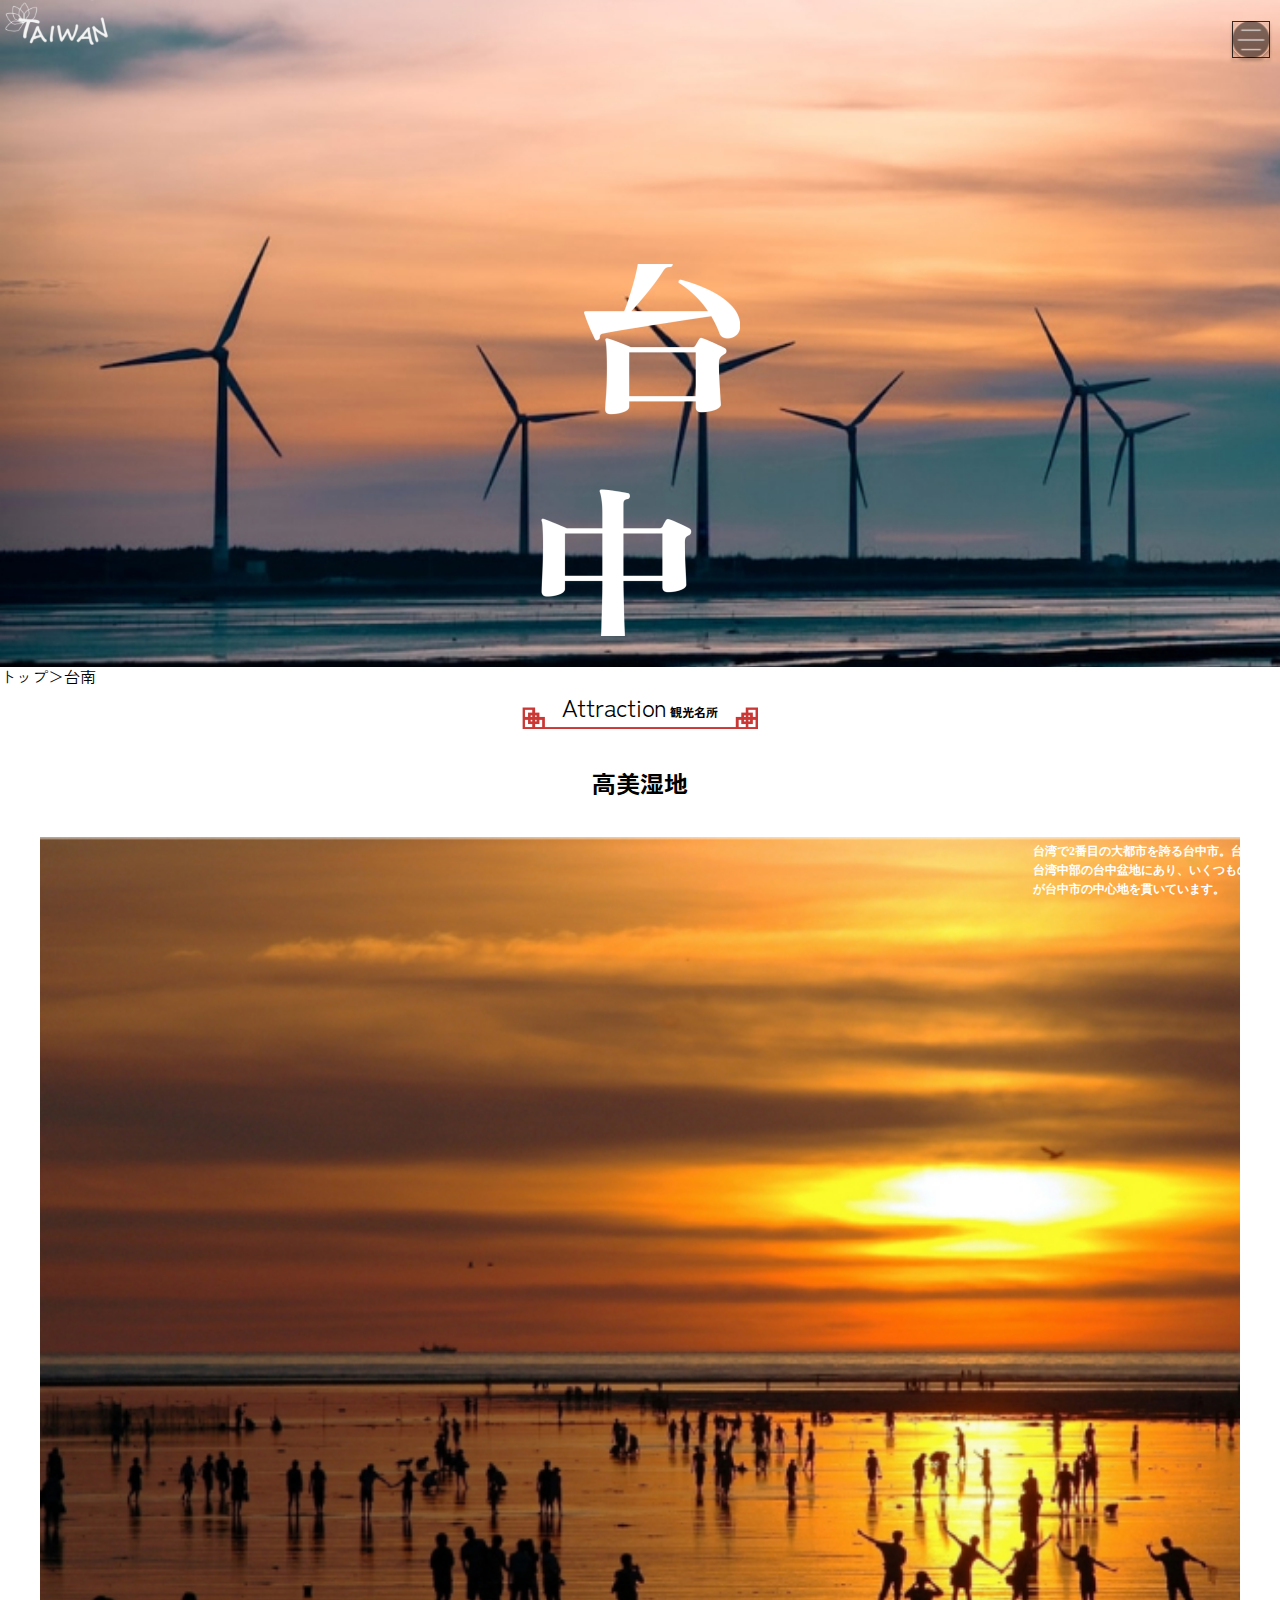
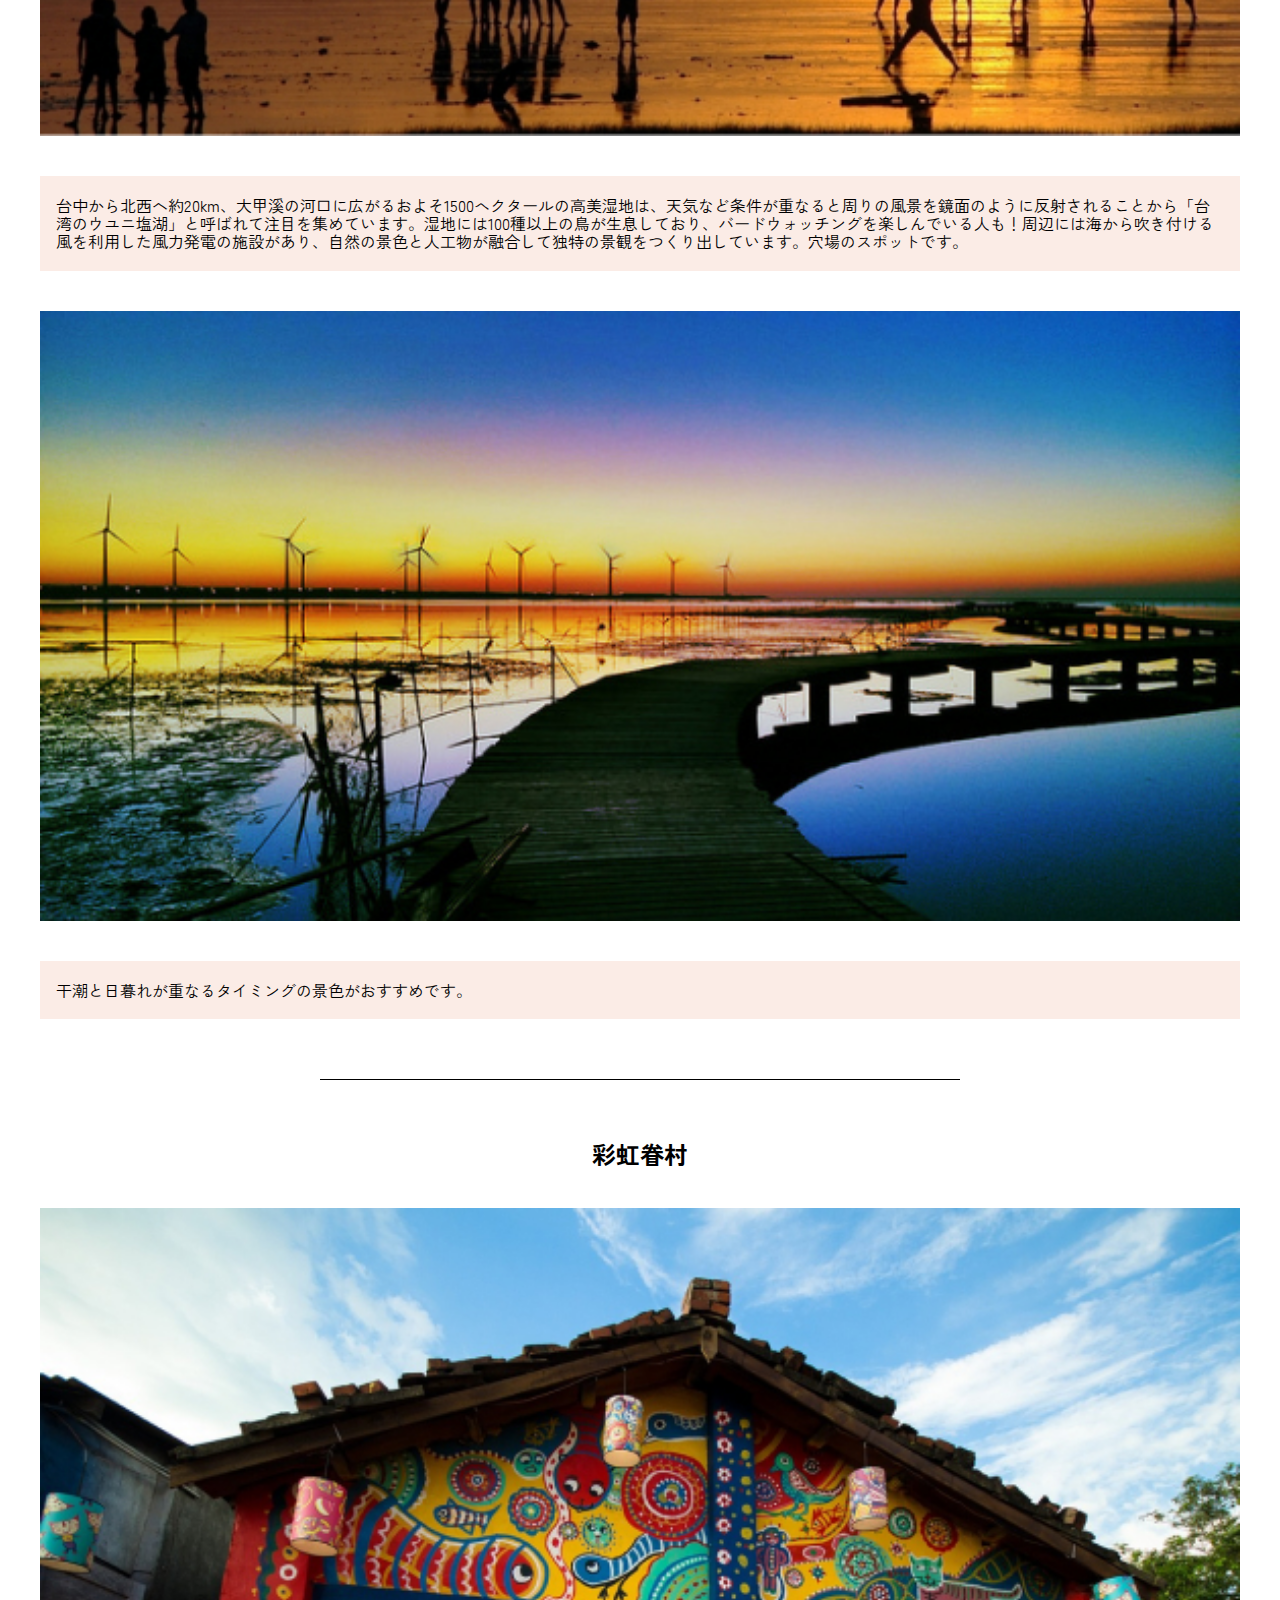
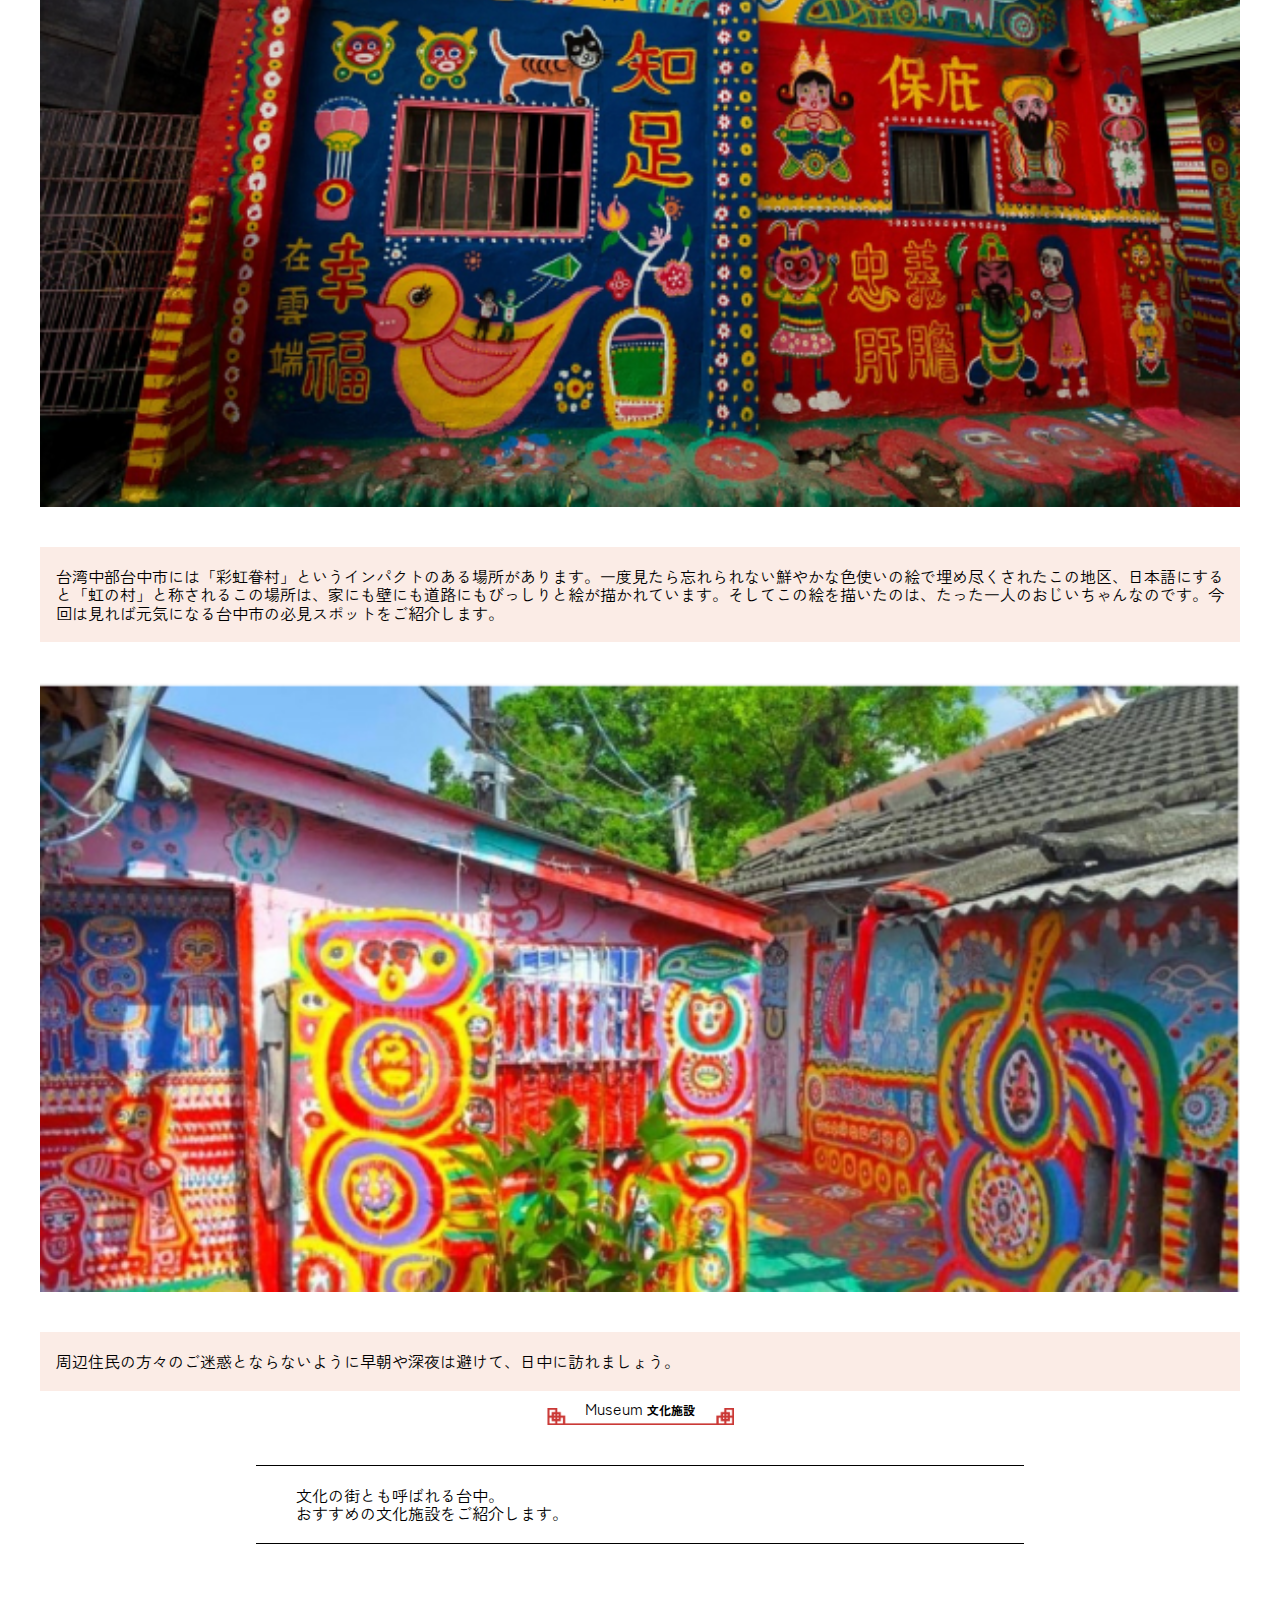
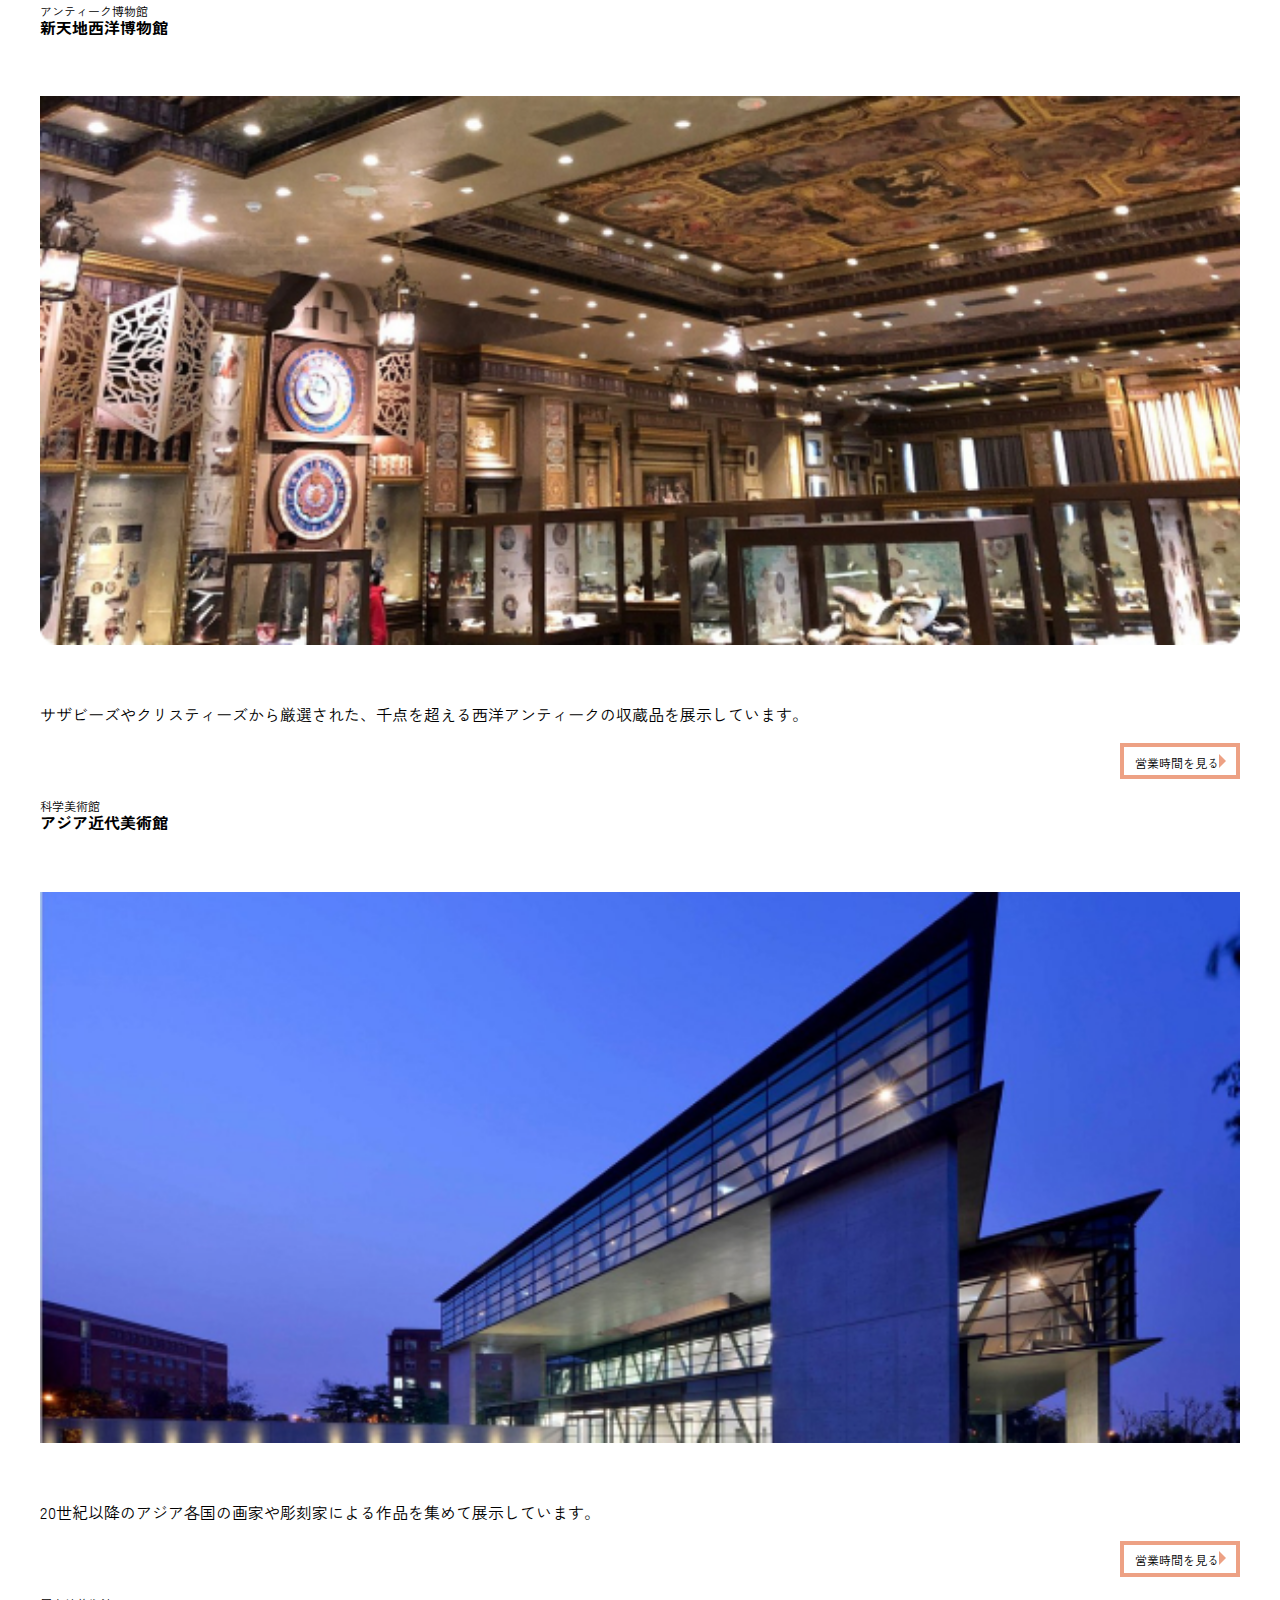
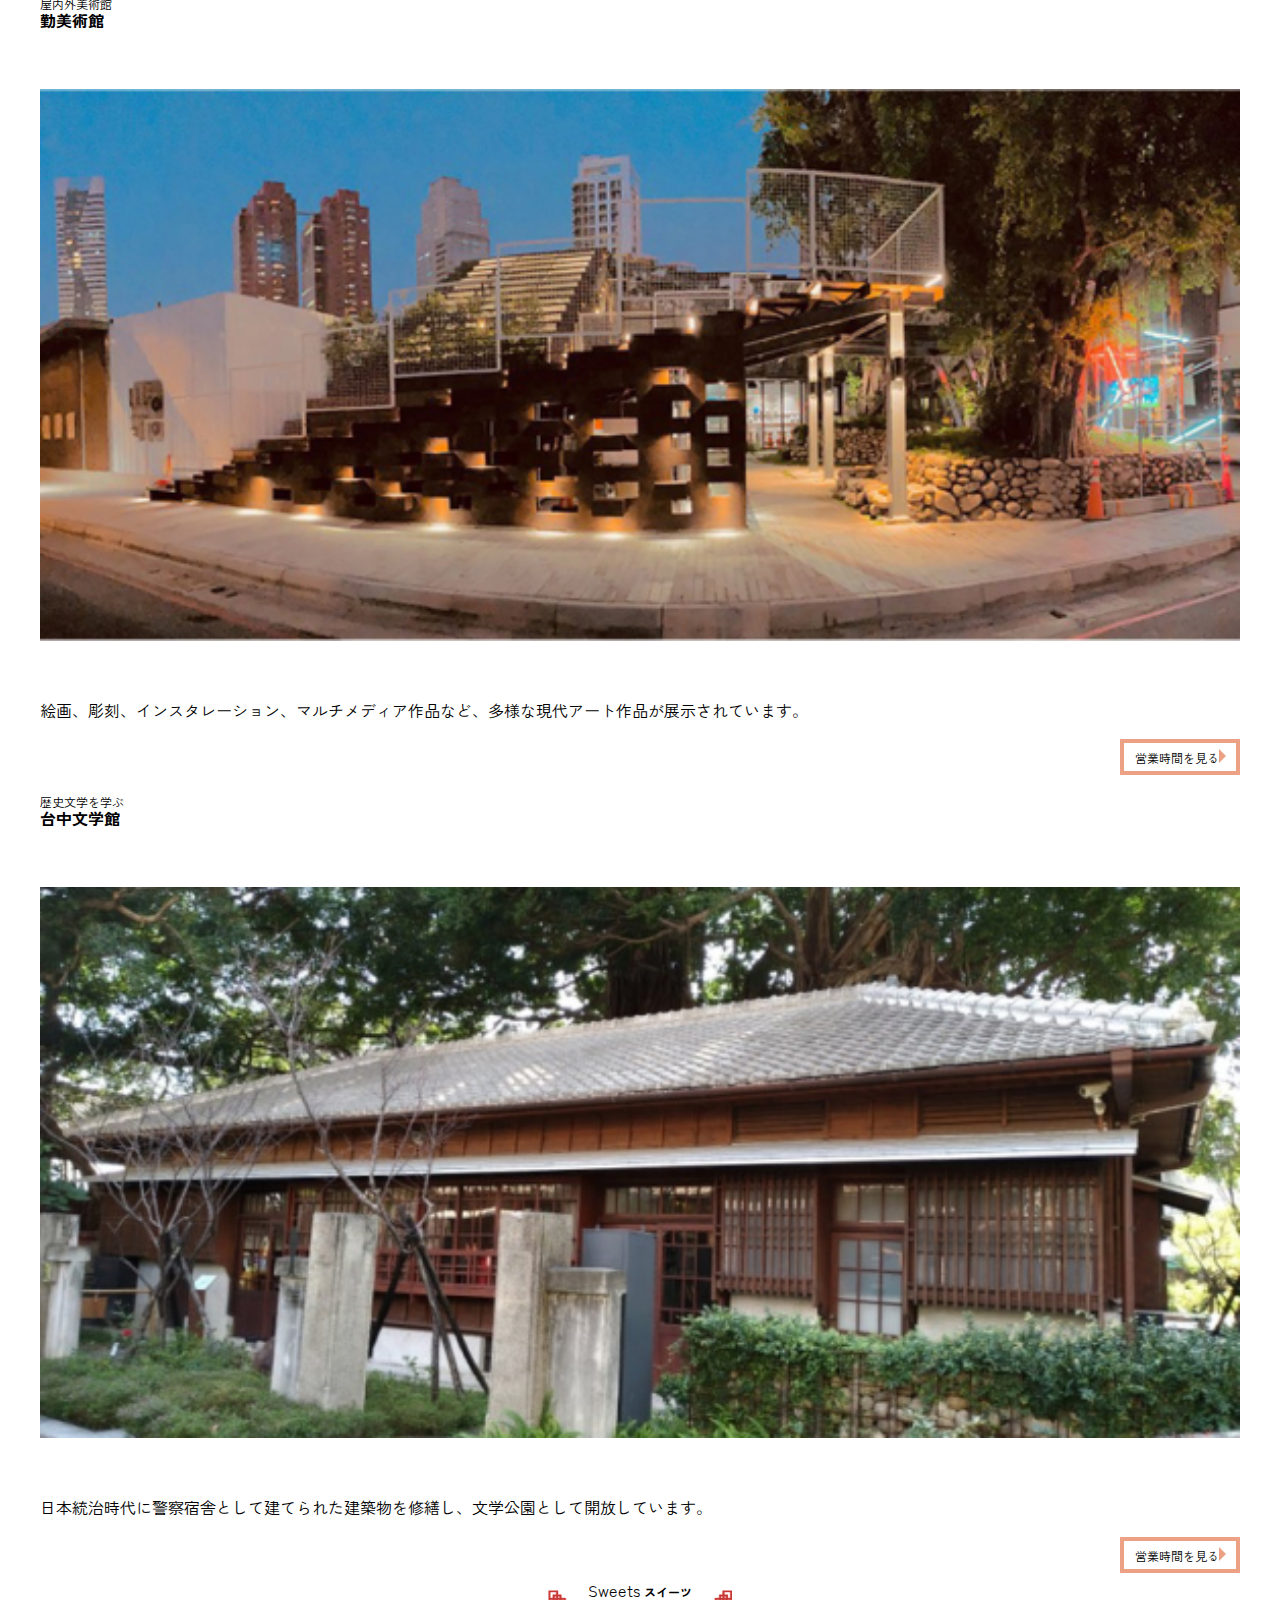
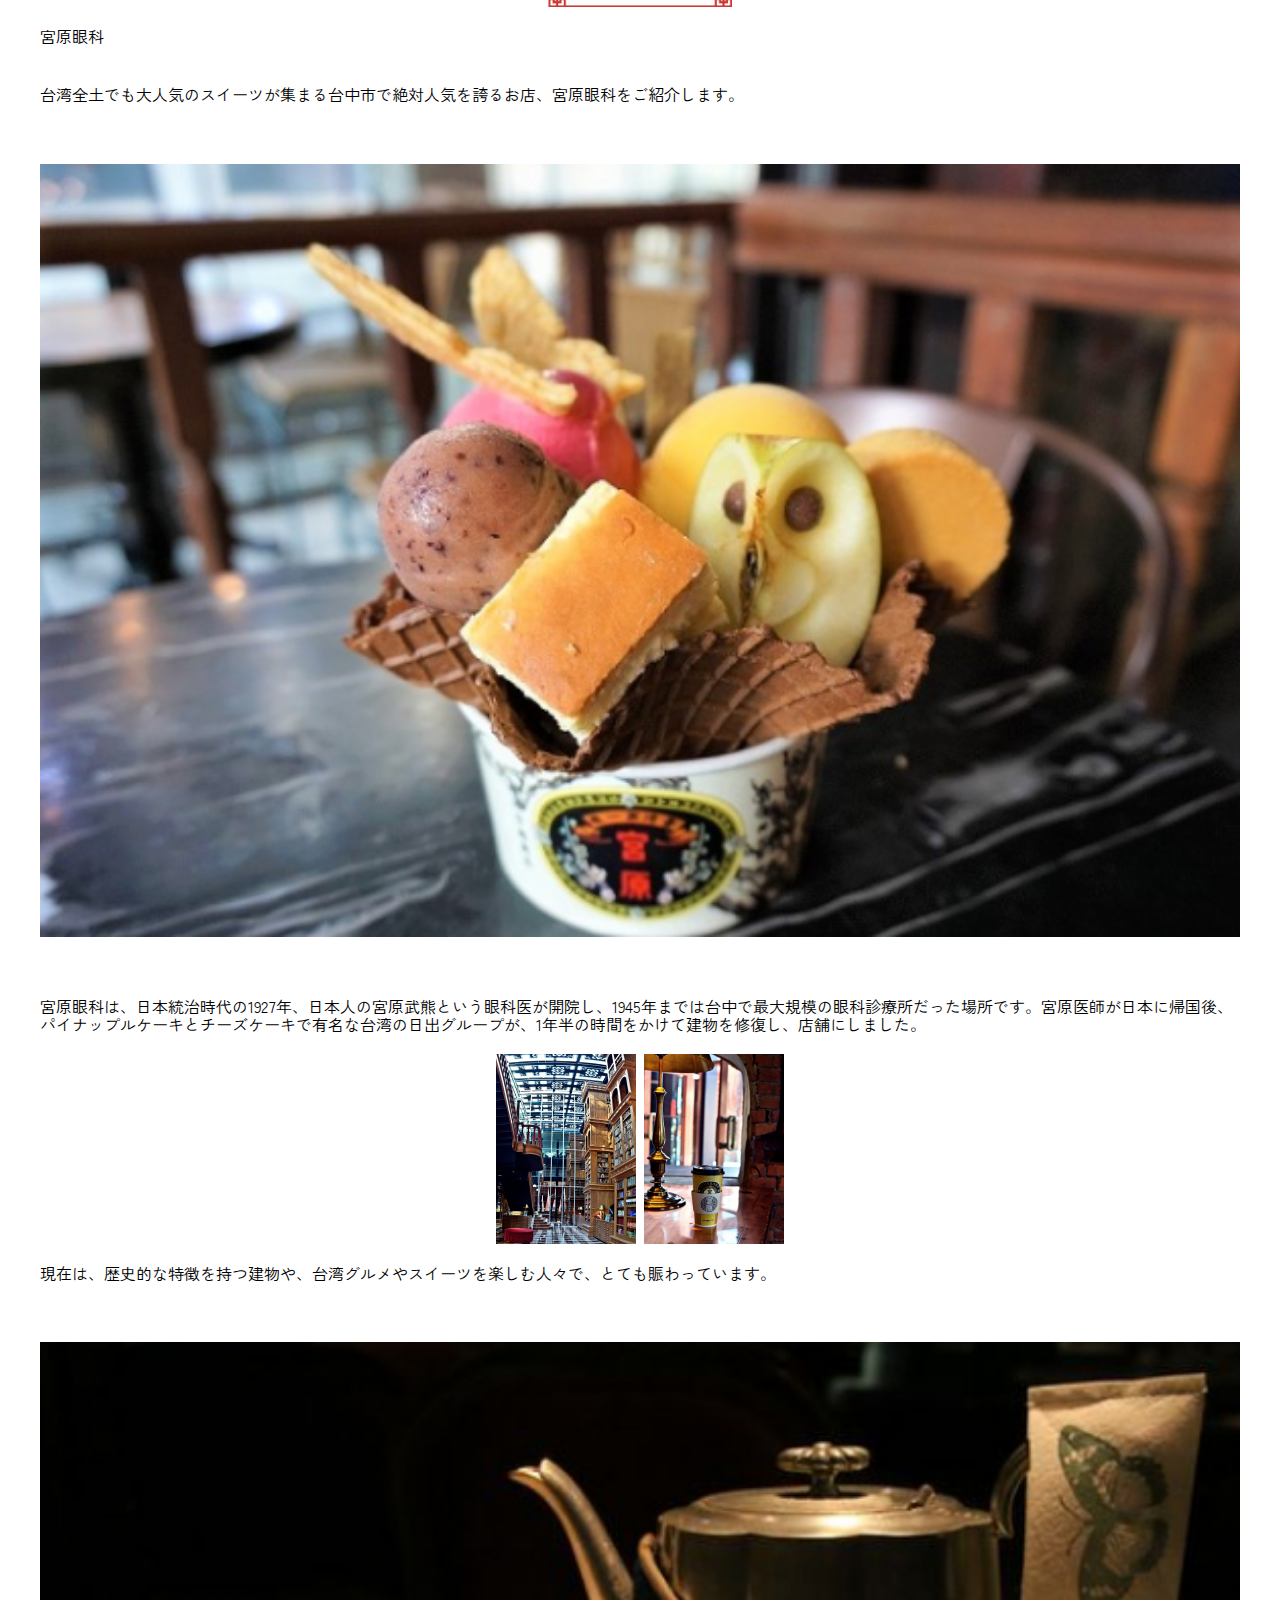
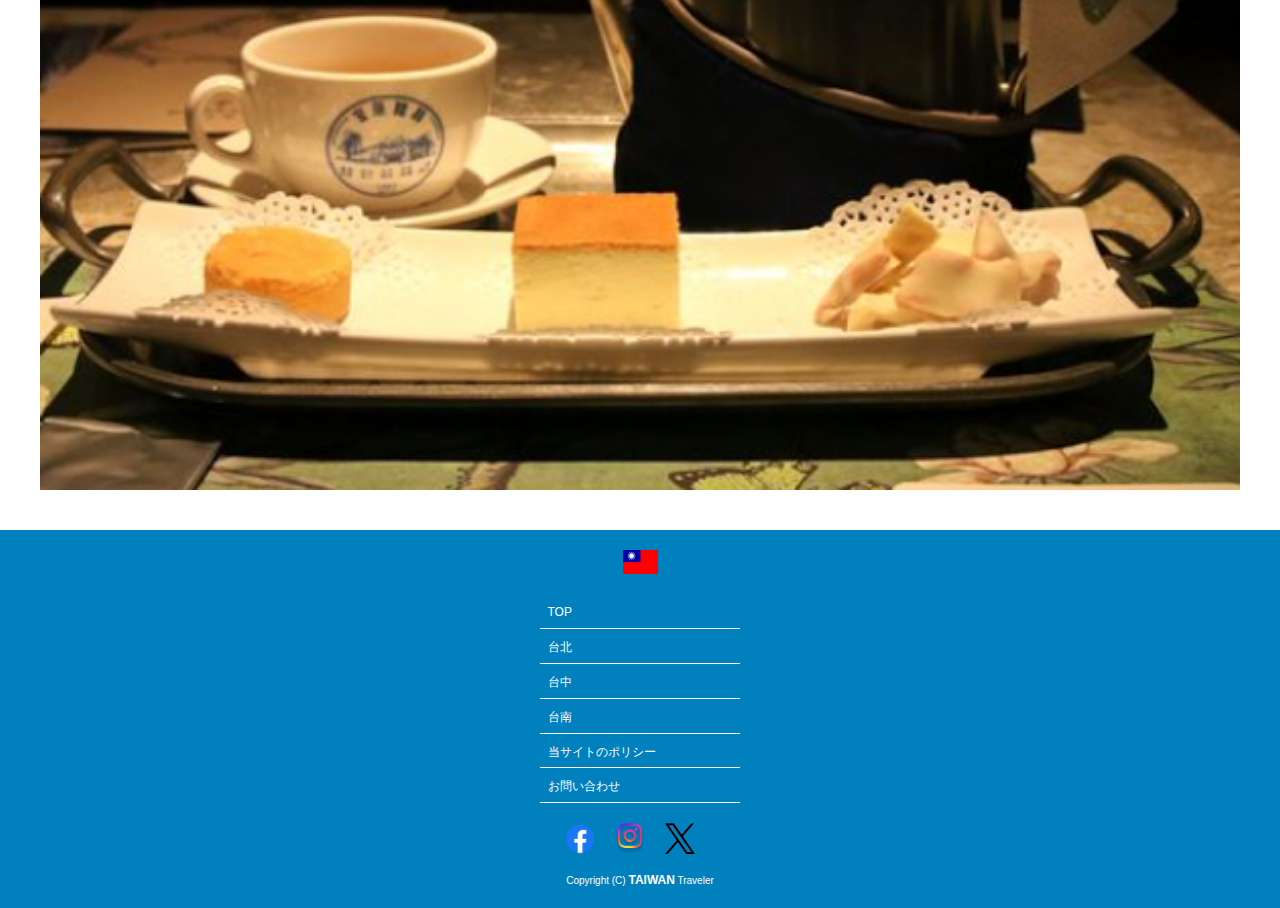
==== 台中/index.html @ 212b024e "画像パス調整" ====
<!DOCTYPE html>
<html lang="ja">

<head>
  <meta charset="UTF-8">
  <meta name="viewport" content="width=device-width, initial-scale=1.0">
  <title>Document</title>
  <link rel="stylesheet" href="../common/css/destyle.css">
  <!-- <link rel="stylesheet" href="../common/css/style.css"> -->
  <link rel="stylesheet" href="css/style.css">
  <link rel="preconnect" href="https://fonts.googleapis.com">
  <link href="https://fonts.googleapis.com/css2?family=Zen+Kaku+Gothic+New&display=swap" rel="stylesheet">
  <script src="../common/js/main.js"></script>
</head>

<body>
  <header>
    <!-- 左上小さいロゴ -->

    <div class="header_logo">
      <a href="#"><img src="../common/images/logo.svg" alt="taiwan">
      </a>
    </div>

    <nav class="gMenu">
      <a href="#"><img src="../common/images/drawer_icon.svg" alt="">
      </a>
      <!-- メニュー開閉用 -->
      <input type="checkbox" id="menu-btn" class="menu-btn">
      <!-- アイコン作成用 -->
      <label class="menu-icon" for="menu-btn"></label>



      <ul class="menu">
        <li class="mini_logo"></li>
        <li><a href="#top">TOP</a></li>
        <li><a href="#taipei">台北</a></li>
        <li><a href="#taichung">台中</a></li>
        <li><a href="#tainan">台南</a></li>

      </ul>
    </nav>



    <!-- 背景画像 -->
    <h1>
      <img src="images/taichu_logo.png" alt="taichu_logo" class="taichu_logo">
    </h1>

    <p class="taichutext">台湾で2番目の大都市を誇る台中市。台中市は台湾中部の台中盆地にあり、いくつもの河川が台中市の中心地を貫いています。</p>

  </header>
  <!-- ローディング画面 作業時コメントアウト推奨 -->

  <!-- <figure id="loading">
    <img src="../common/images/logo.svg" class="taiwan_logo">
  </figure> -->

  <!-- ここまで -->
  <main>

    <!-- パンくず -->

    <nav>
      <p class="breadcrumb"><a href="">トップ</a>＞台南 </p>
    </nav>

    <section class="attraction">

      <h2 class="subheading">Attraction<span> 観光名所</span>
      </h2>

      <h3>高美湿地</h3>

      <div class="attractionimg">
        <img src="images/taichu_attraction_main.jpg">
      </div>

      <div class="attractiontext">
        <p>
          台中から北西へ約20km、大甲溪の河口に広がるおよそ1500ヘクタールの高美湿地は、天気など条件が重なると周りの風景を鏡面のように反射されることから「台湾のウユニ塩湖」と呼ばれて注目を集めています。湿地には100種以上の鳥が生息しており、バードウォッチングを楽しんでいる人も！周辺には海から吹き付ける風を利用した風力発電の施設があり、自然の景色と人工物が融合して独特の景観をつくり出しています。穴場のスポットです。
        </p>
      </div>

      <div class="attractionimg">
        <img src="images/taichu_attraction_sub.jpg">
      </div>

      <div class="attractiontext">
        <p>干潮と日暮れが重なるタイミングの景色がおすすめです。</p>
      </div>

      <!-- 境界線 -->
      <div class="border"><span></span></div>

      <h3>彩虹眷村</h3>
      <div class="attractionimg">
        <img src="images/taichu_attraction_main2.jpg">
      </div>

      <div class="attractiontext">
        <p>
          台湾中部台中市には「彩虹眷村」というインパクトのある場所があります。一度見たら忘れられない鮮やかな色使いの絵で埋め尽くされたこの地区、日本語にすると「虹の村」と称されるこの場所は、家にも壁にも道路にもびっしりと絵が描かれています。そしてこの絵を描いたのは、たった一人のおじいちゃんなのです。今回は見れば元気になる台中市の必見スポットをご紹介します。
        </p>
      </div>

      <div class="attractionimg">
        <img src="images/taichu_attraction_sub2.jpg">
      </div>

      <div class="attractiontext">
        <p>周辺住民の方々のご迷惑とならないように早朝や深夜は避けて、日中に訪れましょう。</p>
      </div>
    </section>

    <section class="museum">
      <h2>Museum
        <span> 文化施設</span>
      </h2>

      <p class="museumtext">文化の街とも呼ばれる台中。<br>
        おすすめの文化施設をご紹介します。</p>

      <p class="museumtitle">アンティーク博物館<br>
        <span>新天地西洋博物館</span>
      </p>
      <div class="museumimg">
        <img src="images/taichu_museum_main.jpg">
      </div>

      <p>サザビーズやクリスティーズから厳選された、千点を超える西洋アンティークの収蔵品を展示しています。</p>
      <div class="space">
        <div class="btn">
          <p>営業時間を見る<span class="triangle1"></span></p>
        </div>
      </div>
      <p class="museumtitle">科学美術館<br>
        <span>アジア近代美術館</span>
      </p>

      <div class="museumimg">
        <img class="museumimg" src="images/taichu_museum_main2.jpg">
      </div>

      <p>20世紀以降のアジア各国の画家や彫刻家による作品を集めて展示しています。</p>
      <div class="space">
        <div class="btn">
          <p>営業時間を見る<span class="triangle1"></span></p>
        </div>
      </div>
      <p class="museumtitle">屋内外美術館<br>
        <span>勤美術館</span>
      </p>

      <div class="museumimg">
        <img class="museumimg" src="images/taichu_museum_main3.jpg">
      </div>
      <p>絵画、彫刻、インスタレーション、マルチメディア作品など、多様な現代アート作品が展示されています。</p>
      <div class="space">
        <div class="btn">
          <p>営業時間を見る<span class="triangle1"></span></p>
        </div>
      </div>
      <p class="museumtitle">歴史文学を学ぶ<br>
        <span>台中文学館</span>
      </p>

      <div class="museumimg">
        <img class="museumimg" src="images/taichu_museum_main4.jpg">
      </div>
      <p>日本統治時代に警察宿舎として建てられた建築物を修繕し、文学公園として開放しています。</p>

      <div class="space">
        <button class="btn">
          <p id="btn">営業時間を見る<span class="triangle1"></span></p>
        </button>
      </div>

    </section>

    <section class="sweets">

      <h2>Sweets<span> スイーツ
        </span>
      </h2>

      <p>宮原眼科</p>
      <p>台湾全土でも大人気のスイーツが集まる台中市で絶対人気を誇るお店、宮原眼科をご紹介します。</p>

      <img src="images/taichu_sweets_main.jpg">
      <p>
        宮原眼科は、日本統治時代の1927年、日本人の宮原武熊という眼科医が開院し、1945年までは台中で最大規模の眼科診療所だった場所です。宮原医師が日本に帰国後、パイナップルケーキとチーズケーキで有名な台湾の日出グループが、1年半の時間をかけて建物を修復し、店舗にしました。
      </p>
      <div class="sweetsimgs">
        <img src="images/taichu_sweets_sub1.jpg">
        <img src="images/taichu_sweets_sub2.jpg">
      </div>
      <p>現在は、歴史的な特徴を持つ建物や、台湾グルメやスイーツを楽しむ人々で、とても賑わっています。</p>
      <img src="images/taichu_sweets_main2.jpg">

    </section>

  </main>
  <!-- footer部分 -->
  <footer>
    <div class="wrapper">
      <div class="flag"><img src="../common/images/national_flag.svg" alt=""></div>
      <ul class="footer_menu">
        <li><a href="index.html">top</a></li>
        <li><a href="台北/index.html">台北</a></li>
        <li><a href="台中/index.html">台中</a></li>
        <li><a href="台南/index.html">台南</a></li>
        <li><a href="#">当サイトのポリシー</a></li>
        <li><a href="#">お問い合わせ</a></li>
      </ul>

      <ul class="sns_link">
        <li><img src="../common/images/footer_fb_icon.png" alt="facebookicon"></li>
        <li><a href="#"><img src="../common/images/footer_instaglam.png" alt="instglamicon"></a></li>
        <li><img src="../common/images/footer_x_icon.png" alt="xicon"></li>
      </ul>


    </div>
    <small>copyright (C) <span class="tm_upper">taiwan</span> traveler </small>
  </footer>


</body>

</html>
---- common/css/destyle.css ----
/*! destyle.css v2.0.2 | MIT License | https://github.com/nicolas-cusan/destyle.css */

/* Reset box-model and set borders */
/* ============================================ */

*,
::before,
::after {
  box-sizing: border-box;
  border-style: solid;
  border-width: 0;
}

/* Document */
/* ============================================ */

/**
 * 1. Correct the line height in all browsers.
 * 2. Prevent adjustments of font size after orientation changes in iOS.
 * 3. Remove gray overlay on links for iOS.
 */

html {
  line-height: 1.15; /* 1 */
  -webkit-text-size-adjust: 100%; /* 2 */
  -webkit-tap-highlight-color: transparent; /* 3*/
}

/* Sections */
/* ============================================ */

/**
 * Remove the margin in all browsers.
 */

body {
  margin: 0;
}

/**
 * Render the `main` element consistently in IE.
 */

main {
  display: block;
}

/* Vertical rhythm */
/* ============================================ */

p,
table,
blockquote,
address,
pre,
iframe,
form,
figure,
dl {
  margin: 0;
}

/* Headings */
/* ============================================ */

h1,
h2,
h3,
h4,
h5,
h6 {
  font-size: inherit;
  line-height: inherit;
  font-weight: inherit;
  margin: 0;
}

/* Lists (enumeration) */
/* ============================================ */

ul,
ol {
  margin: 0;
  padding: 0;
  list-style: none;
}

/* Lists (definition) */
/* ============================================ */

dt {
  font-weight: bold;
}

dd {
  margin-left: 0;
}

/* Grouping content */
/* ============================================ */

/**
 * 1. Add the correct box sizing in Firefox.
 * 2. Show the overflow in Edge and IE.
 */

hr {
  box-sizing: content-box; /* 1 */
  height: 0; /* 1 */
  overflow: visible; /* 2 */
  border-top-width: 1px;
  margin: 0;
  clear: both;
  color: inherit;
}

/**
 * 1. Correct the inheritance and scaling of font size in all browsers.
 * 2. Correct the odd `em` font sizing in all browsers.
 */

pre {
  font-family: monospace, monospace; /* 1 */
  font-size: inherit; /* 2 */
}

address {
  font-style: inherit;
}

/* Text-level semantics */
/* ============================================ */

/**
 * Remove the gray background on active links in IE 10.
 */

a {
  background-color: transparent;
  text-decoration: none;
  color: inherit;
}

/**
 * 1. Remove the bottom border in Chrome 57-
 * 2. Add the correct text decoration in Chrome, Edge, IE, Opera, and Safari.
 */

abbr[title] {
  text-decoration: underline; /* 2 */
  text-decoration: underline dotted; /* 2 */
}

/**
 * Add the correct font weight in Chrome, Edge, and Safari.
 */

b,
strong {
  font-weight: bolder;
}

/**
 * 1. Correct the inheritance and scaling of font size in all browsers.
 * 2. Correct the odd `em` font sizing in all browsers.
 */

code,
kbd,
samp {
  font-family: monospace, monospace; /* 1 */
  font-size: inherit; /* 2 */
}

/**
 * Add the correct font size in all browsers.
 */

small {
  font-size: 80%;
}

/**
 * Prevent `sub` and `sup` elements from affecting the line height in
 * all browsers.
 */

sub,
sup {
  font-size: 75%;
  line-height: 0;
  position: relative;
  vertical-align: baseline;
}

sub {
  bottom: -0.25em;
}

sup {
  top: -0.5em;
}

/* Embedded content */
/* ============================================ */

/**
 * Prevent vertical alignment issues.
 */

img,
embed,
object,
iframe {
  vertical-align: bottom;
}

/* Forms */
/* ============================================ */

/**
 * Reset form fields to make them styleable
 */

button,
input,
optgroup,
select,
textarea {
  -webkit-appearance: none;
  appearance: none;
  vertical-align: middle;
  color: inherit;
  font: inherit;
  background: transparent;
  padding: 0;
  margin: 0;
  outline: 0;
  border-radius: 0;
  text-align: inherit;
}

/**
 * Reset radio and checkbox appearance to preserve their look in iOS.
 */

[type="checkbox"] {
  -webkit-appearance: checkbox;
  appearance: checkbox;
}

[type="radio"] {
  -webkit-appearance: radio;
  appearance: radio;
}

/**
 * Show the overflow in IE.
 * 1. Show the overflow in Edge.
 */

button,
input {
  /* 1 */
  overflow: visible;
}

/**
 * Remove the inheritance of text transform in Edge, Firefox, and IE.
 * 1. Remove the inheritance of text transform in Firefox.
 */

button,
select {
  /* 1 */
  text-transform: none;
}

/**
 * Correct the inability to style clickable types in iOS and Safari.
 */

button,
[type="button"],
[type="reset"],
[type="submit"] {
  cursor: pointer;
  -webkit-appearance: none;
  appearance: none;
}

button[disabled],
[type="button"][disabled],
[type="reset"][disabled],
[type="submit"][disabled] {
  cursor: default;
}

/**
 * Remove the inner border and padding in Firefox.
 */

button::-moz-focus-inner,
[type="button"]::-moz-focus-inner,
[type="reset"]::-moz-focus-inner,
[type="submit"]::-moz-focus-inner {
  border-style: none;
  padding: 0;
}

/**
 * Restore the focus styles unset by the previous rule.
 */

button:-moz-focusring,
[type="button"]:-moz-focusring,
[type="reset"]:-moz-focusring,
[type="submit"]:-moz-focusring {
  outline: 1px dotted ButtonText;
}

/**
 * Remove arrow in IE10 & IE11
 */

select::-ms-expand {
  display: none;
}

/**
 * Remove padding
 */

option {
  padding: 0;
}

/**
 * Reset to invisible
 */

fieldset {
  margin: 0;
  padding: 0;
  min-width: 0;
}

/**
 * 1. Correct the text wrapping in Edge and IE.
 * 2. Correct the color inheritance from `fieldset` elements in IE.
 * 3. Remove the padding so developers are not caught out when they zero out
 *    `fieldset` elements in all browsers.
 */

legend {
  color: inherit; /* 2 */
  display: table; /* 1 */
  max-width: 100%; /* 1 */
  padding: 0; /* 3 */
  white-space: normal; /* 1 */
}

/**
 * Add the correct vertical alignment in Chrome, Firefox, and Opera.
 */

progress {
  vertical-align: baseline;
}

/**
 * Remove the default vertical scrollbar in IE 10+.
 */

textarea {
  overflow: auto;
}

/**
 * Correct the cursor style of increment and decrement buttons in Chrome.
 */

[type="number"]::-webkit-inner-spin-button,
[type="number"]::-webkit-outer-spin-button {
  height: auto;
}

/**
 * 1. Correct the outline style in Safari.
 */

[type="search"] {
  outline-offset: -2px; /* 1 */
}

/**
 * Remove the inner padding in Chrome and Safari on macOS.
 */

[type="search"]::-webkit-search-decoration {
  -webkit-appearance: none;
}

/**
 * 1. Correct the inability to style clickable types in iOS and Safari.
 * 2. Change font properties to `inherit` in Safari.
 */

::-webkit-file-upload-button {
  -webkit-appearance: button; /* 1 */
  font: inherit; /* 2 */
}

/**
 * Clickable labels
 */

label[for] {
  cursor: pointer;
}

/* Interactive */
/* ============================================ */

/*
 * Add the correct display in Edge, IE 10+, and Firefox.
 */

details {
  display: block;
}

/*
 * Add the correct display in all browsers.
 */

summary {
  display: list-item;
}

/*
 * Remove outline for editable content.
 */

[contenteditable] {
  outline: none;
}

/* Table */
/* ============================================ */

table {
  border-collapse: collapse;
  border-spacing: 0;
}

caption {
  text-align: left;
}

td,
th {
  vertical-align: top;
  padding: 0;
}

th {
  text-align: left;
  font-weight: bold;
}

/* Misc */
/* ============================================ */

/**
 * Add the correct display in IE 10+.
 */

template {
  display: none;
}

/**
 * Add the correct display in IE 10.
 */

[hidden] {
  display: none;
}
---- common/css/style.css ----
@charset "utf-8";

.zen-kaku-gothic-new-regular {
  font-family: "Zen Kaku Gothic New", sans-serif;
  font-weight: 400;
  font-style: normal;
}

header {
  background: url(../../トップ/images/top_header_bg.jpg) no-repeat right center/cover;
  height: 667px;
}

h1 img {
  width: 335px;
  height: 135px;
  margin: 160px 20px 372px;
}

.header_logo img {
  width: 100px;
  height: 39.6px;
  position: absolute;
  top: 0;
  left: 0;

}


/* Drawer Menu */
/* ↓チェックボックスが OFF の場合 */
/* nav 要素 画面上部に固定表示 */
.gMenu {
  /* 右上に固定・前面表示 */
  position: fixed;
  top: 0;
  right: 0;
  z-index: 99;
  width: 100%;
}

/* input 要素 チェックボックスを非表示 */
.menu-btn {
  display: none;
}

.gMenu img,
.menu-icon {
  /* 右上に絶対配置 */
  position: absolute;
  right: 5px;
  top: 16px;
  height: 48px;
  width: 48px;
  padding-top: 5px;

  /* ポインターの形状 指 */
  cursor: pointer;
  color: #fff;
}

/* ul 要素 メニュー */
.menu {
  color: #fff;
  background-color: #000;
  font-family: "Zen Kaku Gothic New";
  font-size: 20px;
  font-weight: bold;
  text-decoration: underline 0.3px;
  margin-bottom: 32px;
  text-align: center;
  /* 非表示 */
  overflow: hidden;
  /* 最大の高さ */
  max-height: 0;
  /* 非表示の際のアニメーション */
  transition: max-height 0.6s;
}

/* 1 つ目の li 要素 */
.menu li:first-of-type {
  padding-top: 120px;
}

/* a 要素 */
.menu a {
  display: block;
  /* padding-top: 24px; */
  margin-bottom: 28px;
  margin-top: 32px;
  text-decoration: none;
}

.menu a:hover {
  background-color: #000;
}

/* ↓チェックボックスが ON の場合 */
/* 非表示にしていた ul.menu を表示 */
.menu-btn:checked~.menu {
  max-height: inherit;
  height: 100vh;
  /* 元 0px */
}

.menu-btn:checked~.gMenu {
  background: transparent;
  /* ↑チェックボックスが OFF の場合 */
}




/* ローディングアニメーション */

/* ロゴの位置、背景設定 */
#loading {
  position: fixed;
  width: 100%;
  height: 100%;
  margin: 0;
  background-color: #0180BE;
  z-index: 555;
  top: 0;
  left: 0;
  display: flex;
  justify-content: center;
  align-items: center;
}

@keyframes taiwan_logo_loading {
  0% {
    opacity: 0
  }

  20% {
    opacity: 0.3;
  }

  40% {
    opacity: 0.6;
  }

  60% {
    opacity: 1;
  }

  100% {
    opacity: 0;
  }
}

.taiwan_logo {
  animation-name: taiwan_logo_loading;
  animation-duration: 4s;
  animation-iteration-count: infinite;
}

/* jsでクラスloadedを付与　その後設定した要素を消す */
.loaded {
  opacity: 1;
  visibility: hidden;
}

/* ここまで */

/* モーダル */
dialog {
  width: 100vw;
  background: #0180be;
  z-index: 99;
  position: fixed;
  top: 0px;
  padding: 8px;
}

dialog button img {
  position: absolute;
  top: 8px;
  right: 0px;
  transform: translate(-50%, -50%);
  width: 28px;
  height: 28px;
  margin: 8px;
}


/* topボタン */
html {
  scroll-behavior: smooth;
}

.btn_sp {
  background: #f4f4f4;
  height: 88px;
}

.btn_king_wrapper {
  max-width: 1024px;
  position: relative;
  margin: 0 auto;

}

.top_go {
  margin: 20px;
  margin-right: 8px;
  width: 48px;
  height: 48px;
  display: inline-block;
  background: #00000050;
  border-radius: 50%;
  position: absolute;
  top: 0px;
  right: 0px;
}

.top_go::before {
  content: "";
  width: 20px;
  height: 20px;
  border-top: 5px solid #fff;
  border-left: 5px solid #fff;
  position: absolute;
  top: 35%;
  right: 30%;
  transform: rotate(45deg);
  border-radius: 20%;
}

.top_go a {
  display: inline-block;
  height: 48px;
  width: 48px;
  position: absolute;
  top: 0px;
  right: 0px;
}



/* footer部分　css */

footer {
  background: #0180BE;
  text-align: center;
  color: #fff;
  font-family: "Noto Sans JP", sans-serif;
}

.flag {
  margin-bottom: 20px;
}

footer ul,
small {
  margin: 20px 0;
}

.flag {
  padding-top: 20px;
}

footer ul {
  list-style: none;
  font-size: 12px;
  padding-left: 0px;
}

.footer_menu {
  width: 200px;
  margin: 0 auto;
  text-align: left;
}

.footer_menu li {
  border-bottom: 1px #fff solid;
  padding-bottom: 8px;
  padding-top: 12px;
}

.footer_menu li:nth-child(1) a,
span {
  text-transform: uppercase;
}

.footer_menu li a {
  color: #fff;
  text-decoration: none;
  margin-left: 7.5px;
  display: block;
}

.sns_link {
  display: flex;
  align-items: center;
  justify-content: center;
}

.sns_link li {
  margin-right: 20px;
}

.sns_link img {
  width: 30px;
  object-fit: contain;
}

small {
  display: block;
  padding-bottom: 20px;
  text-transform: capitalize;
  margin-bottom: 0;
  font-size: 10px;
}

.pc_logo {
  display: none;
}

.pc_logo img {
  width: 120%;
}



@media screen and (min-width:768px) {

  /* footer */
  .wrapper {
    display: flex;
    justify-content: space-between;
    align-items: end;
    width: 84%;
    margin: 0 auto;
  }

  .footer_menu {
    flex-basis: 25%;
    margin: 0;
    font-size: 20px;
  }

  footer .flag img {
    width: 64px;
    height: 48px;
  }

  .footer_menu li:hover {
    font-weight: bold;
    transform: translateX(10px);
    border-bottom: 1px #6CBAD8 solid;
  }

  .footer_menu li a:hover {
    color: #EDA184;

  }

  .pc_logo {
    flex-basis: 20%;
    visibility: visible;
    display: flex;
    justify-content: left;
  }


  .pc_logo img {
    transform: translateX(-20px);
  }

  .sns_link {
    flex-basis: 18%;
    margin: 0;
  }

  .sns_link img {
    width: 55px;
  }

  .sns_link li:hover {
    transform: translateY(-10px);
    transition: all 0.3s ease-in;
  }

  small {
    font-size: 12px;
  }

  /* 上に戻りボタン */
  .btn_sp {
    height: 240px;
  }

  .top_go {
    margin-top: 80px;
    margin-bottom: 60px;
    width: 100px;
    height: 100px;
    transition: all 0.3s ease-in;


  }

  .top_go::before {
    width: 30px;
    height: 30px;
    top: 40%;
    right: 35%;
    border-top: 10px solid #fff;
    border-left: 10px solid #fff;
  }

  .top_go a {
    width: 100px;
    height: 100px;

  }

  .top_go:hover {
    background: #000;
    transform: translateY(-20px);
    transition: all 0.3s ease-in;
  }

  /* modal */
  dialog section {
    display: flex;
  }

  dialog button img {
    position: absolute;
    top: 20px;
    right: 20px;
    transform: translate(-50%, -50%);
    width: 28px;
    height: 28px;
    margin: 8px;
  }
}

@media screen and (min-width:1024px) {

  /* footer部分 */
  footer {
    display: grid;
    place-content: center;
  }

  .king_wrapper {
    width: 1024px;
  }
}
---- 台中/css/style.css ----
@charset "utf-8";


main {
  font-family: "Zen Kaku Gothic New", sans-serif;
}

:root {
  --bgcolor: #F4F4F4;
  --fcolor: #000;
  --smfsize: 12px;
  --mdfsize: 20px;
  --lgfsize: 30px;
  --lgsp: 60px;
  --mdsp: 40px;
  --smsp: 20px;
  --pclf: 48px;
  --pcmf: 32px;
  --pcmsp: 80px;
  --pclsp: 120px;
}


.zen-kaku-gothic-new-regular {
  font-family: "Zen Kaku Gothic New", sans-serif;
  font-weight: 400;
  font-style: normal;
}

html {
  font-family: "Zen Kaku Gothic New",
}

/* header要素 */

header {
  background: url(../images/header_bg.jpg) no-repeat right center/cover;
  height: 667px;
  margin-right: 0px;
  margin-left: 0px;
}

header p {
  padding: 0;
}

.taichu_logo {
  width: 199px;
  height: 372px;
  top: 0;
  bottom: 0;
  left: 0;
  right: 0;
  margin: auto;
  position: absolute;
}

.header_logo {
  text-align: left;
}

.header_logo img {
  width: 111px;
  height: 45px;
}

.taichutext {
  position: absolute;
  color: #fff;
  right: 0;
  bottom: 0;
  width: 247px;
  height: 58px;
  text-align: left;
  margin-left: 0;
  margin-right: 0;
  font-size: 12px;
  font-weight: bold;
  line-height: 1.6;
}


/* Drawer Menu */
/* ↓チェックボックスが OFF の場合 */
/* nav 要素 画面上部に固定表示 */
.gMenu {
  /* 右上に固定・前面表示 */
  position: fixed;
  top: 0;
  right: 0;
  z-index: 99;
  width: 100%;
}

/* input 要素 チェックボックスを非表示 */
.menu-btn {
  display: none;
}

.gMenu img,
.menu-icon {
  /* 右上に絶対配置 */
  position: absolute;
  right: 5px;
  top: 16px;
  height: 48px;
  width: 48px;
  padding-top: 5px;
  /* ポインターの形状 指 */
  cursor: pointer;
  color: #fff;
}

/* ul 要素 メニュー */
.menu {
  color: #fff;
  background-color: #000;
  font-family: "Zen Kaku Gothic New";
  font-size: 20px;
  font-weight: bold;
  text-decoration: underline 0.3px;
  margin-bottom: 32px;
  text-align: center;
  /* 非表示 */
  overflow: hidden;
  /* 最大の高さ */
  max-height: 0;
  /* 非表示の際のアニメーション */
  transition: max-height 0.6s;
}

/* 1 つ目の li 要素 */
.menu li:first-of-type {
  padding-top: 120px;
}

/* a 要素 */
.menu a {
  display: block;
  /* padding-top: 24px; */
  margin-bottom: 28px;
  margin-top: 32px;
  text-decoration: none;
}

.menu a:hover {
  background-color: #000;
}

/* ↓チェックボックスが ON の場合 */
/* 非表示にしていた ul.menu を表示 */
.menu-btn:checked~.menu {
  max-height: inherit;
  height: 100vh;
  /* 元 0px */
}

.menu-btn:checked~.gMenu {
  background: transparent;
  /* ↑チェックボックスが OFF の場合 */
}

/* headerここまで */

/* メイン要素 */
.breadcrumb {
  display: block;
  text-align: left;
  margin-left: 0;
}

section {
  text-align: center;
}

h2 {
  font-family: "Zen Kaku Gothic New", sans-serif;
  display: inline-block;
  padding: 8px var(--mdsp);
  background: url(../images/heading_line.png) bottom center/contain no-repeat;
}

h3 {
  font-weight: 700;
  font-size: 24px;
  margin-top: 40px;
  /* line-height:; */
}

.subheading {
  font-weight: 400;
  font-size: 24px;
}

span {
  font-size: 12px;
  font-weight: 700;
}

.museumimg .attractionimg {
  text-align: center;
  width: 80%;
  height: 80%;
  margin: 0 auto;
}

.museumimg img,
.attractionimg img,
.sweets img {
  width: 100%;
  height: 100%;
  padding: 40px;
  object-fit: contain;
}

.sweetsimgs {
  display: flex;
  width: 295px;
  height: 190px;
  margin-left: auto;
  margin-right: auto;
}

.sweetsimgs img {
  padding: 0;
}

.attraction p {
  background-color: rgba(237, 161, 132, 0.2);
}

.attractiontext {
  margin-left: 40px;
  margin-right: 40px;
  text-align: left;
}

.attraction p {
  padding: 20px 16px;
}

div {
  text-align: center;
}

/* 境界線 */
.border {
  width: 50%;
  margin-left: auto;
  margin-right: auto;
  margin-top: 60px;
  margin-bottom: 60px;
  border-bottom: 1px solid var(--fcolor);
}

.museumtext {
  margin: 0 auto;
  width: 60vw;
  /* text-align: left; */
  padding-top: 12px;
  padding-bottom: 12px;
  border-top: 1px solid var(--fcolor);
  border-bottom: 1px solid var(--fcolor);
  margin-bottom: var(--smsp);
  margin-top: 40px;
  margin-bottom: 40px;
}

.museum p,
.sweets p {
  text-align: left;
  padding: 20px 40px;
}

/* 営業時間のボタン */
.space {
  margin-right: 40px;
}

.btn p {
  padding: 0;
  font-size: 12px;
}

.btn {
  display: flex;
  align-items: center;
  justify-content: center;
  width: 120px;
  height: 36px;
  text-decoration: none;
  border: solid 4px #EDA184;
  margin-left: auto;
}

.triangle1 {
  display: inline-block;
  width: 0;
  height: 0;
  border-left: 7px solid #EDA184;
  border-top: 7px solid transparent;
  border-bottom: 7px solid transparent;
}

/* モーダル */
dialog {
  height: 100vh;
  width: 100vw;
  background: #0180be;
  z-index: 99;
  position: fixed;
  top: 0px;
  padding: 8px;
}

dialog button img {

  position: absolute;
  top: 8px;
  right: 8px;
  width: 28px;
  height: 28px;
}

/*  */
.museumtitle {
  text-align: left;
  font-size: 12px;
}

.museumtitle span {
  font-size: 16px;
}



/* footer部分　css */

footer {
  background: #0180BE;
  text-align: center;
  color: #fff;
  font-family: "Noto Sans JP", sans-serif;
}

.flag {
  margin-bottom: 20px;
}

footer ul,
small {
  margin: 20px 0;
}

.flag {
  padding-top: 20px;
}

footer ul {
  list-style: none;
  font-size: 12px;
  padding-left: 0px;
}

.footer_menu {
  width: 200px;
  margin: 0 auto;
  text-align: left;
}

.footer_menu li {
  border-bottom: 1px #fff solid;
  padding-bottom: 8px;
  padding-top: 12px;
}

.footer_menu li:nth-child(1) a,
span {
  text-transform: uppercase;
}

.footer_menu li a {
  color: #fff;
  text-decoration: none;
  margin-left: 7.5px;
  display: block;
}

.sns_link {
  display: flex;
  align-items: center;
  justify-content: center;
}

.sns_link li {
  margin-right: 20px;
}

.sns_link img {
  width: 30px;
  object-fit: contain;
}

small {
  display: block;
  padding-bottom: 20px;
  text-transform: capitalize;
  margin-bottom: 0;
  font-size: 10px;
}

.pc_logo {
  visibility: hidden;
}

.pc_logo img {
  width: 120%;
}
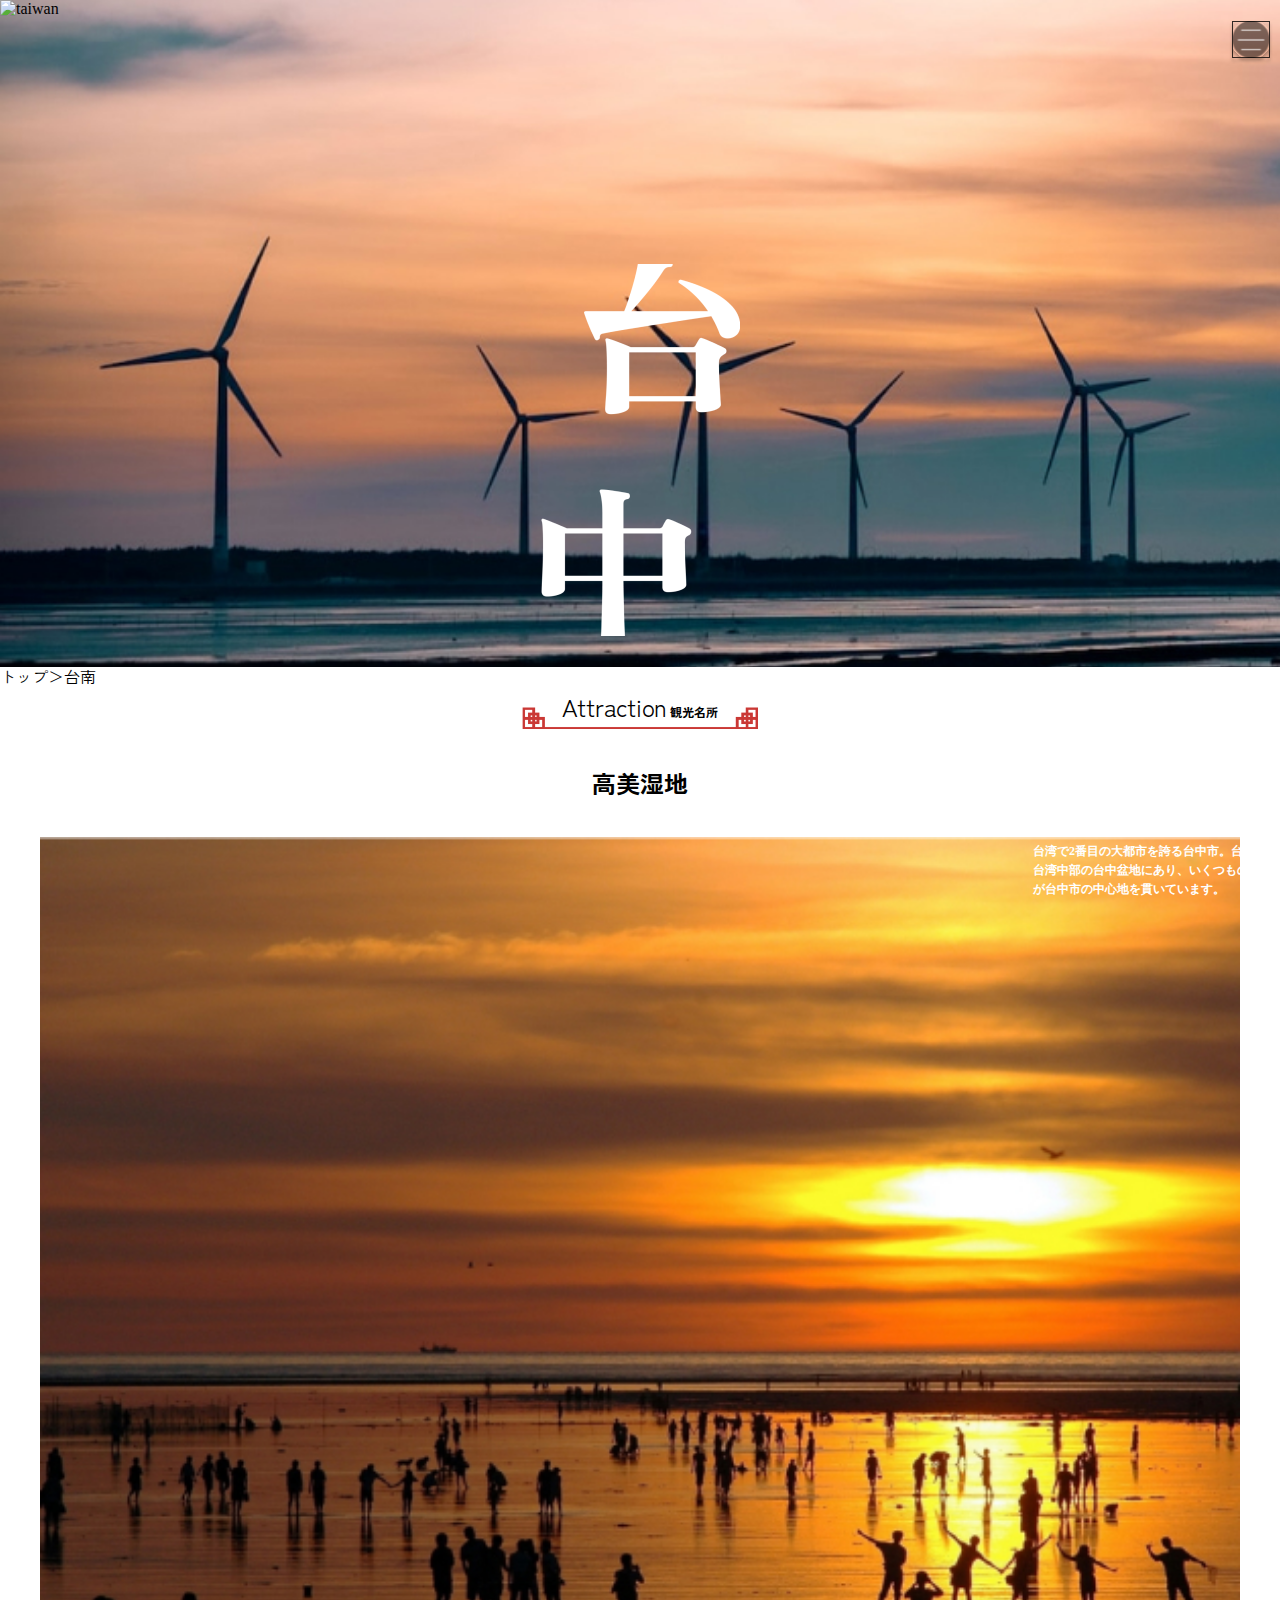
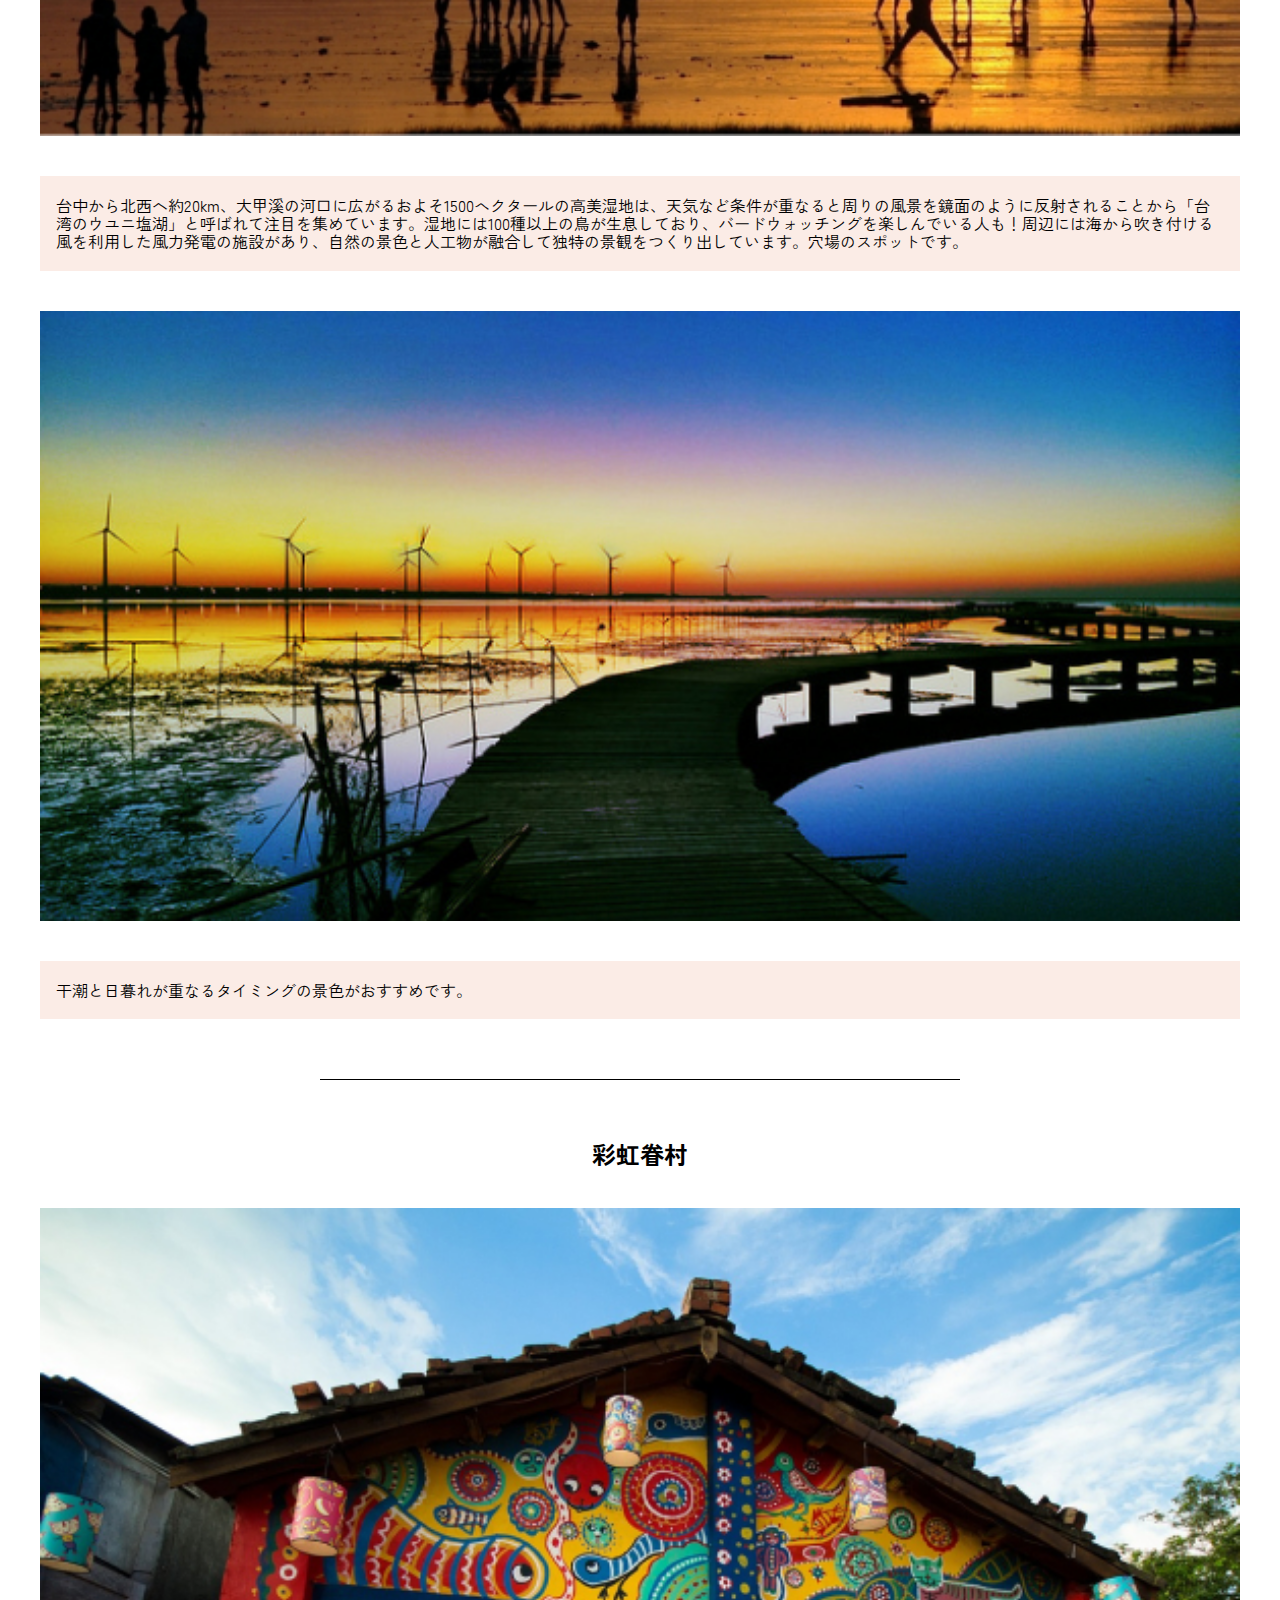
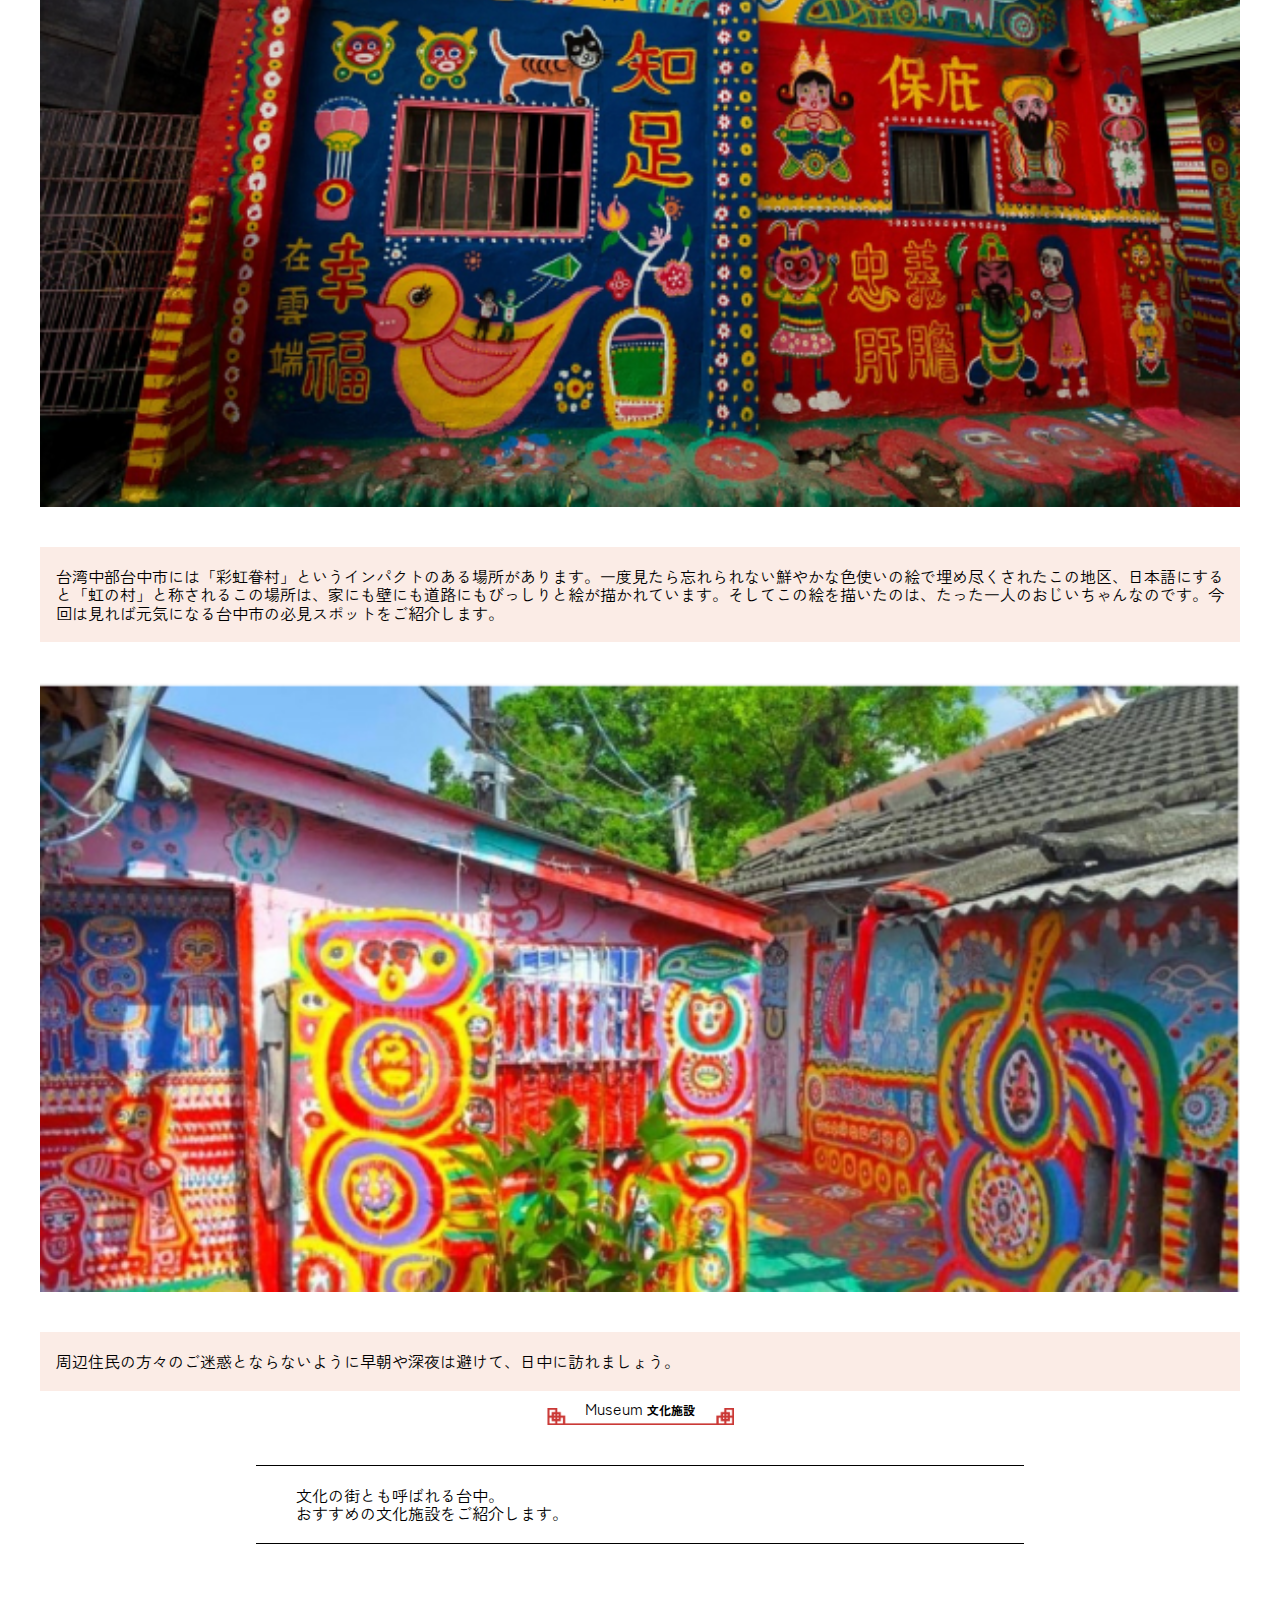
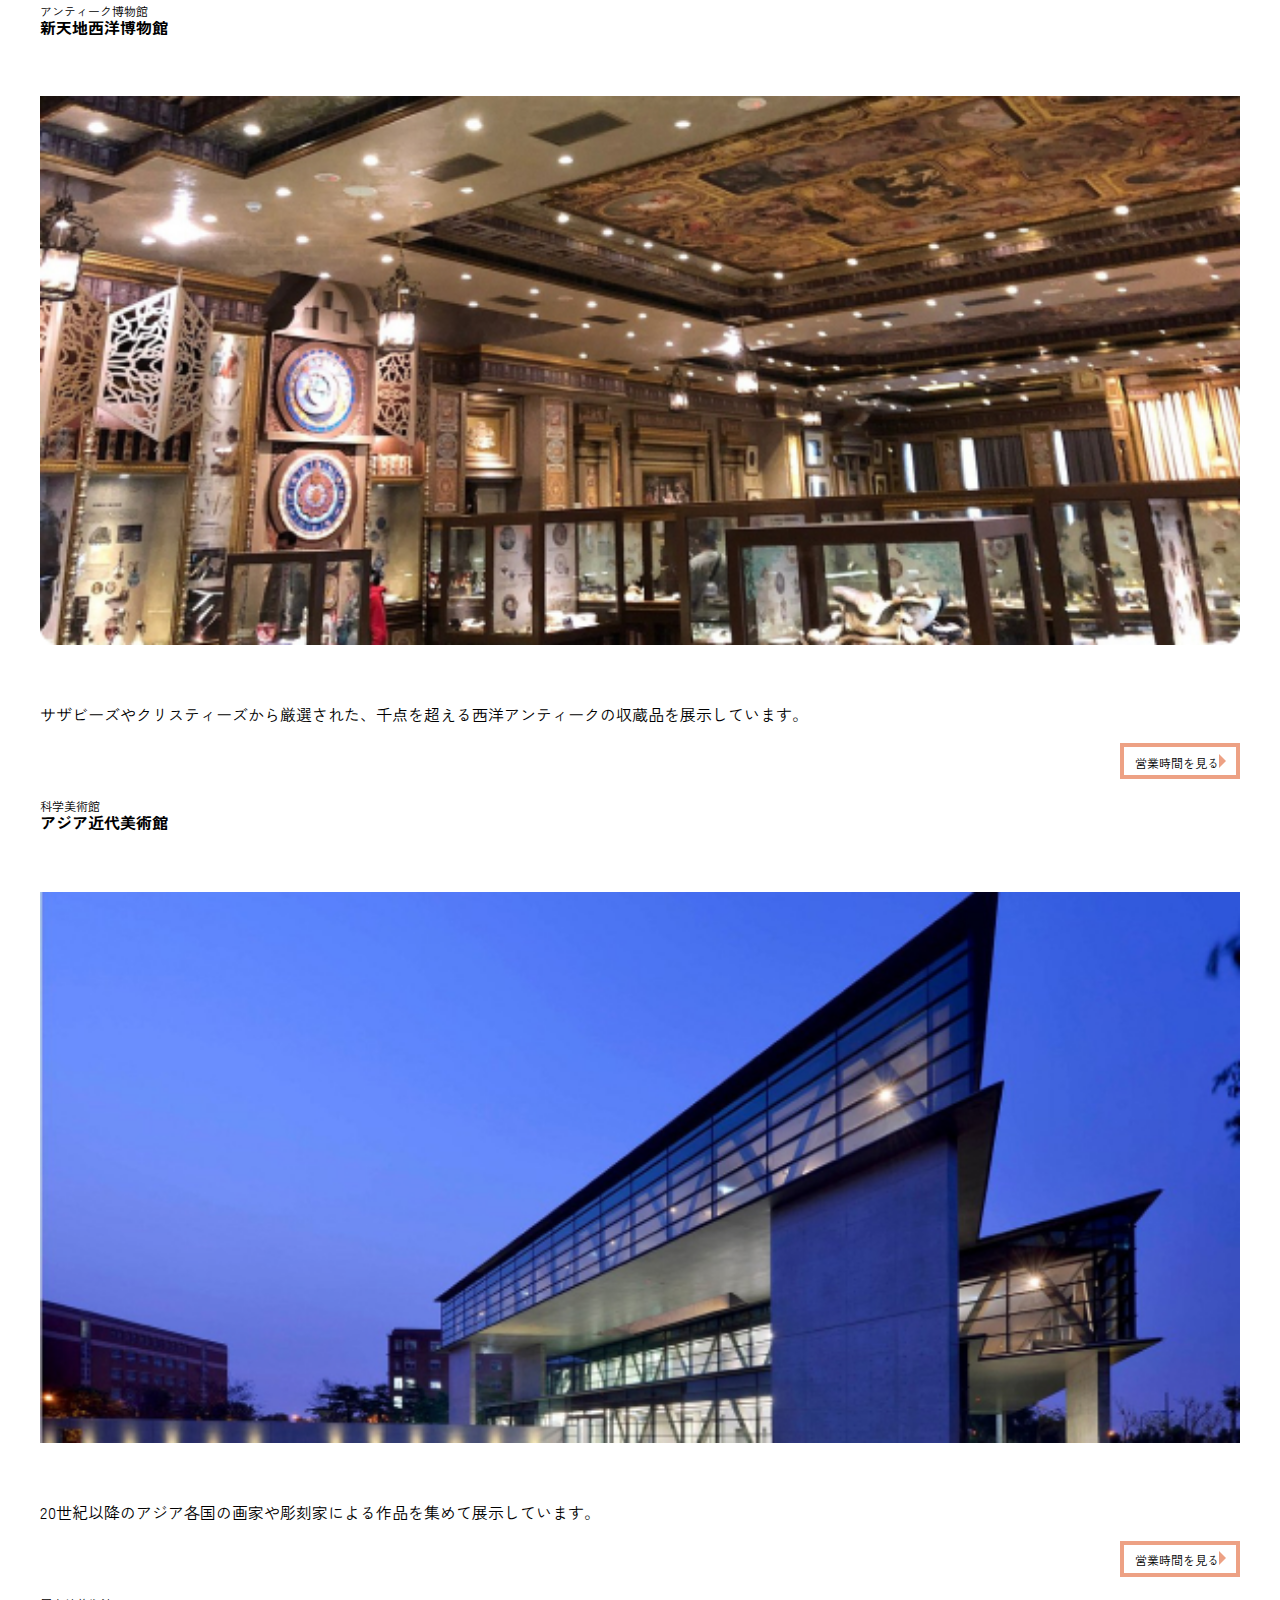
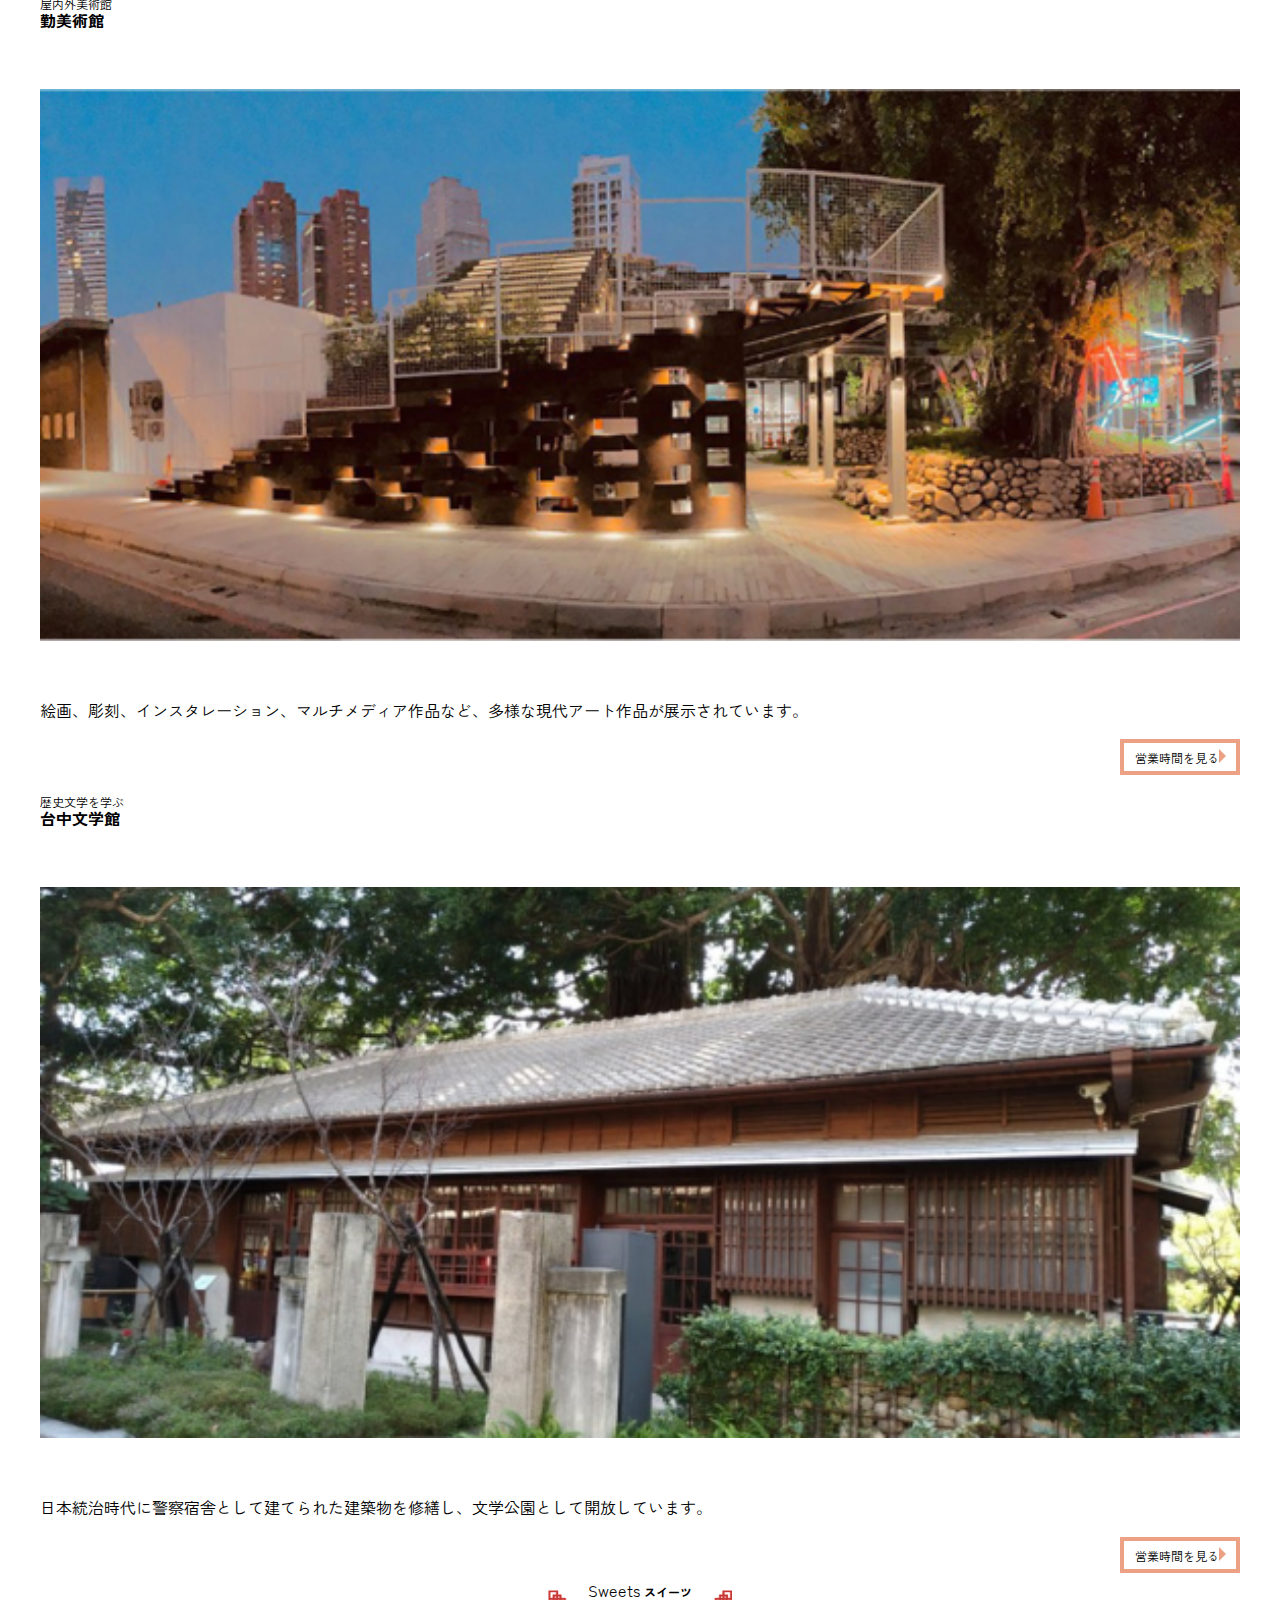
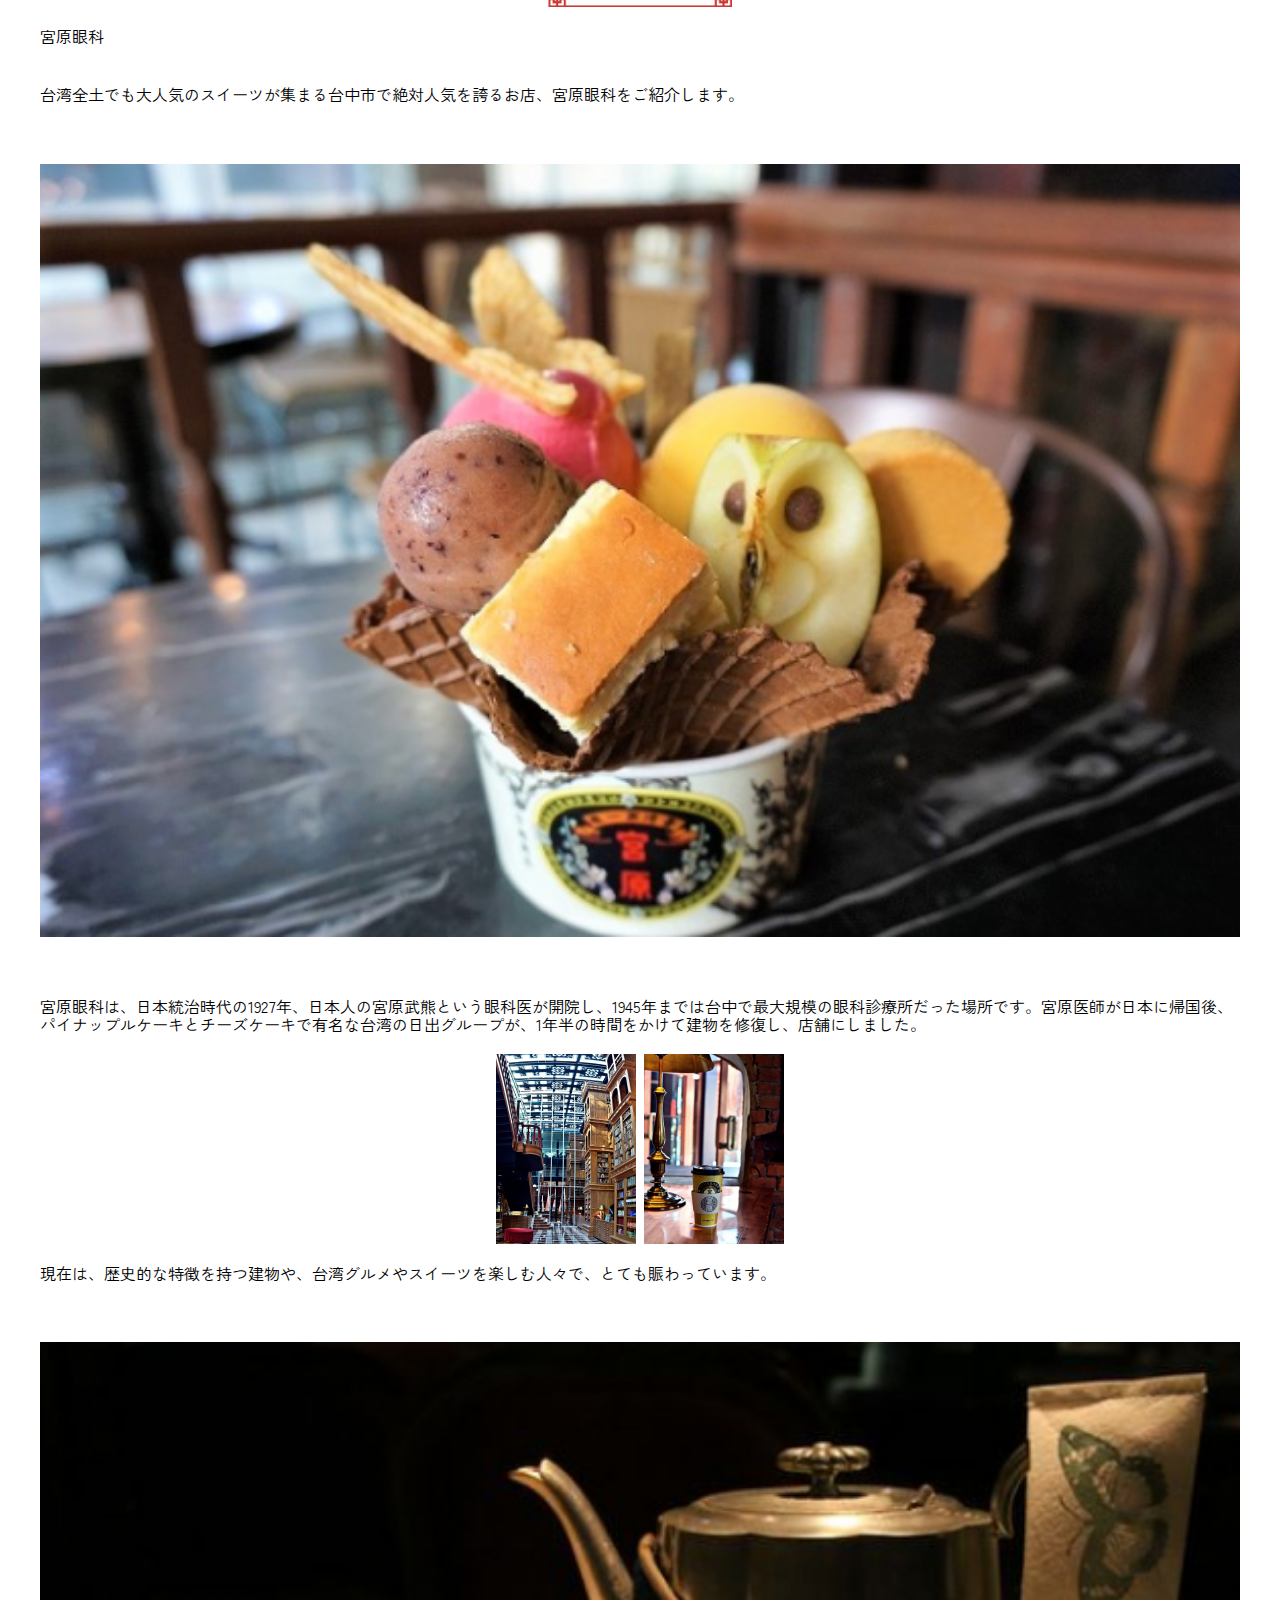
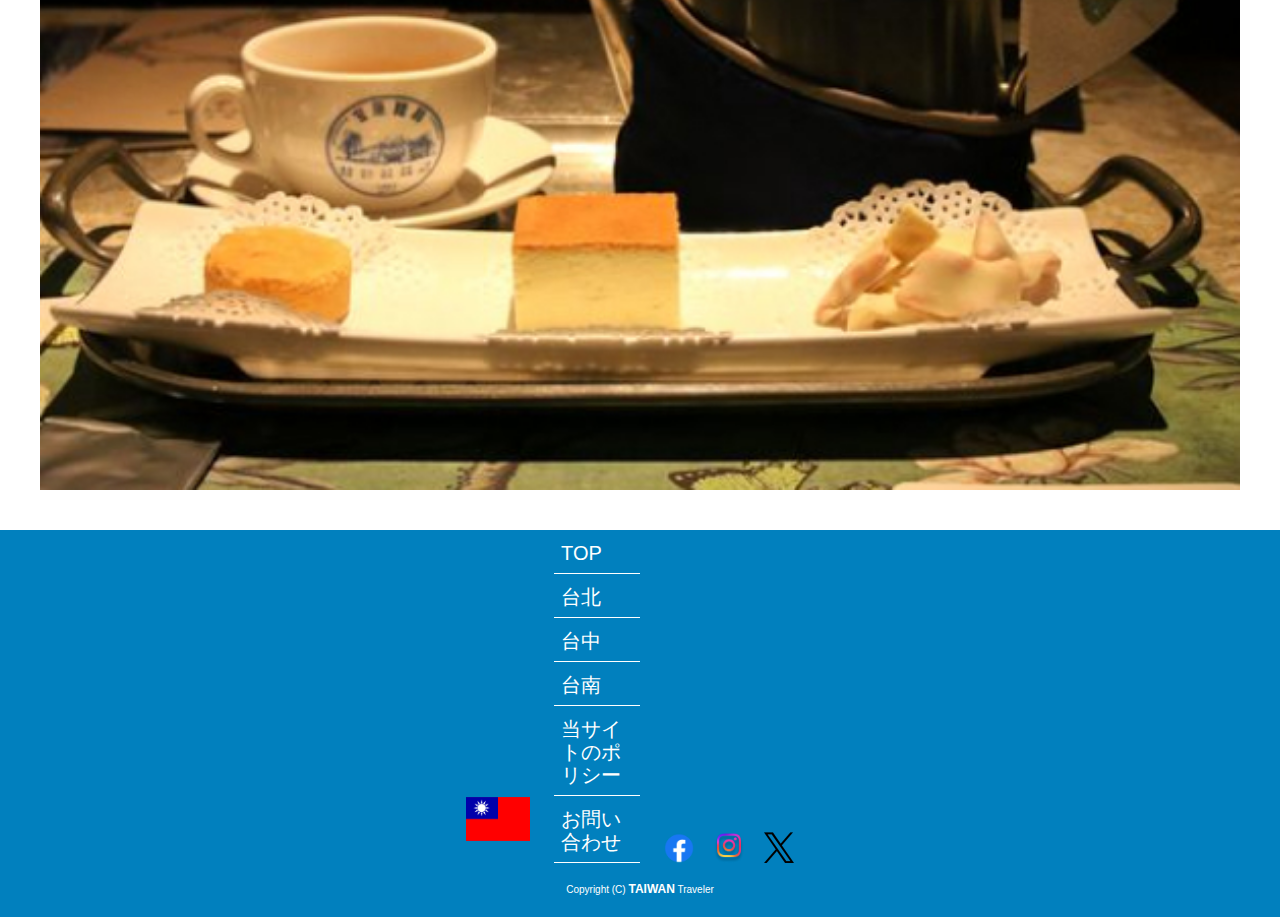
==== commit 64f9af94: "台中　途中" ====
--- a/台中/index.html
+++ b/台中/index.html
@@ -6,11 +6,11 @@
   <meta name="viewport" content="width=device-width, initial-scale=1.0">
   <title>Document</title>
   <link rel="stylesheet" href="../common/css/destyle.css">
-  <!-- <link rel="stylesheet" href="../common/css/style.css"> -->
+  <link rel="stylesheet" href="../common/css/style.css">
   <link rel="stylesheet" href="css/style.css">
   <link rel="preconnect" href="https://fonts.googleapis.com">
   <link href="https://fonts.googleapis.com/css2?family=Zen+Kaku+Gothic+New&display=swap" rel="stylesheet">
-  <script src="../common/js/main.js"></script>
+
 </head>
 
 <body>
@@ -18,7 +18,7 @@
     <!-- 左上小さいロゴ -->
 
     <div class="header_logo">
-      <a href="#"><img src="../common/images/logo.svg" alt="taiwan">
+      <a href="#"><img src="../common/images/taiwan_logo.svg" alt="taiwan">
       </a>
     </div>
 
@@ -131,10 +131,27 @@
       </div>
 
       <p>サザビーズやクリスティーズから厳選された、千点を超える西洋アンティークの収蔵品を展示しています。</p>
-      <div class="space">
-        <div class="btn">
-          <p>営業時間を見る<span class="triangle1"></span></p>
-        </div>
+
+      <div class="space">
+        <button id="openbtn1" class="btn">
+          <p>営業時間を見る<span class="triangle1"></span></p>
+        </button>
+
+        <dialog>
+          <button id="closebtn1"><img src="../common/images/mordal_close.png" alt=""></button>
+          <section>
+            <h4>新天地西洋博物館</h4>
+            <div class="mordal_pbox">
+              <img src="images/md/taichu_modal5.jpg">
+              <img src="images/md/taichu_modal6.jpg">
+            </div>
+            <p class="">営業時間：10:00〜18:00
+            </p>
+            <p class=""> 住所：台中市東区旱渓東路一段456号1階</p>
+
+          </section>
+        </dialog>
+
       </div>
       <p class="museumtitle">科学美術館<br>
         <span>アジア近代美術館</span>
@@ -146,9 +163,24 @@
 
       <p>20世紀以降のアジア各国の画家や彫刻家による作品を集めて展示しています。</p>
       <div class="space">
-        <div class="btn">
-          <p>営業時間を見る<span class="triangle1"></span></p>
-        </div>
+        <button id="openbtn2" class="btn">
+          <p>営業時間を見る<span class="triangle1"></span></p>
+        </button>
+
+        <dialog>
+          <button id="closebtn2"><img src="../common/images/mordal_close.png" alt=""></button>
+          <section>
+            <h4>アジア近代美術館</h4>
+            <div class="mordal_pbox">
+              <img src="images/md/taichu_modal1.jpg">
+              <img src="images/md/taichu_modal2.jpg">
+            </div>
+            <p class="">営業時間：9:30～17:00
+            </p>
+            <p class=""> 住所：台中市霧峰區柳豐路500號</p>
+          </section>
+        </dialog>
+
       </div>
       <p class="museumtitle">屋内外美術館<br>
         <span>勤美術館</span>
@@ -158,10 +190,26 @@
         <img class="museumimg" src="images/taichu_museum_main3.jpg">
       </div>
       <p>絵画、彫刻、インスタレーション、マルチメディア作品など、多様な現代アート作品が展示されています。</p>
-      <div class="space">
-        <div class="btn">
-          <p>営業時間を見る<span class="triangle1"></span></p>
-        </div>
+
+      <div class="space">
+        <button id="openbtn3" class="btn">
+          <p>営業時間を見る<span class="triangle1"></span></p>
+        </button>
+
+        <dialog>
+          <button id="closebtn3"><img src="../common/images/mordal_close.png" alt=""></button>
+          <section>
+            <h4>勤美術館</h4>
+            <div class="mordal_pbox">
+              <img src="images/md/taichu_modal3.jpg">
+              <img src="images/md/taichu_modal4.jpg">
+            </div>
+            <p class="">営業時間：09:00〜17:00
+            </p>
+            <p class="">住所：台中市西區館前路71號</p>
+          </section>
+        </dialog>
+
       </div>
       <p class="museumtitle">歴史文学を学ぶ<br>
         <span>台中文学館</span>
@@ -173,9 +221,24 @@
       <p>日本統治時代に警察宿舎として建てられた建築物を修繕し、文学公園として開放しています。</p>
 
       <div class="space">
-        <button class="btn">
-          <p id="btn">営業時間を見る<span class="triangle1"></span></p>
-        </button>
+        <button id="openbtn4" class="btn">
+          <p>営業時間を見る<span class="triangle1"></span></p>
+        </button>
+
+        <dialog>
+          <button id="closebtn4"><img src="../common/images/mordal_close.png" alt=""></button>
+          <section>
+            <h4>台中文学館</h4>
+            <div class="mordal_pbox">
+              <img src="images/md/taichu_modal7.jpg">
+              <img src="images/md/taichu_modal8.jpg">
+            </div>
+            <p class="">営業時間：09:00〜17:00
+            </p>
+            <p class=""> 住所：台中市楽群街38号</p>
+          </section>
+        </dialog>
+
       </div>
 
     </section>
@@ -227,7 +290,8 @@
     <small>copyright (C) <span class="tm_upper">taiwan</span> traveler </small>
   </footer>
 
-
+  <script src="/台中/js/main.js"></script>
+  <script src="../common/js/main.js"></script>
 </body>
 
 </html>--- a/台中/css/style.css
+++ b/台中/css/style.css
@@ -52,6 +52,7 @@
   left: 0;
   right: 0;
   margin: auto;
+  /* margin-bottom: 0; */
   position: absolute;
 }
 
@@ -72,8 +73,8 @@
   width: 247px;
   height: 58px;
   text-align: left;
-  margin-left: 0;
-  margin-right: 0;
+  /* margin-left: 0;
+  margin-right: 0; */
   font-size: 12px;
   font-weight: bold;
   line-height: 1.6;
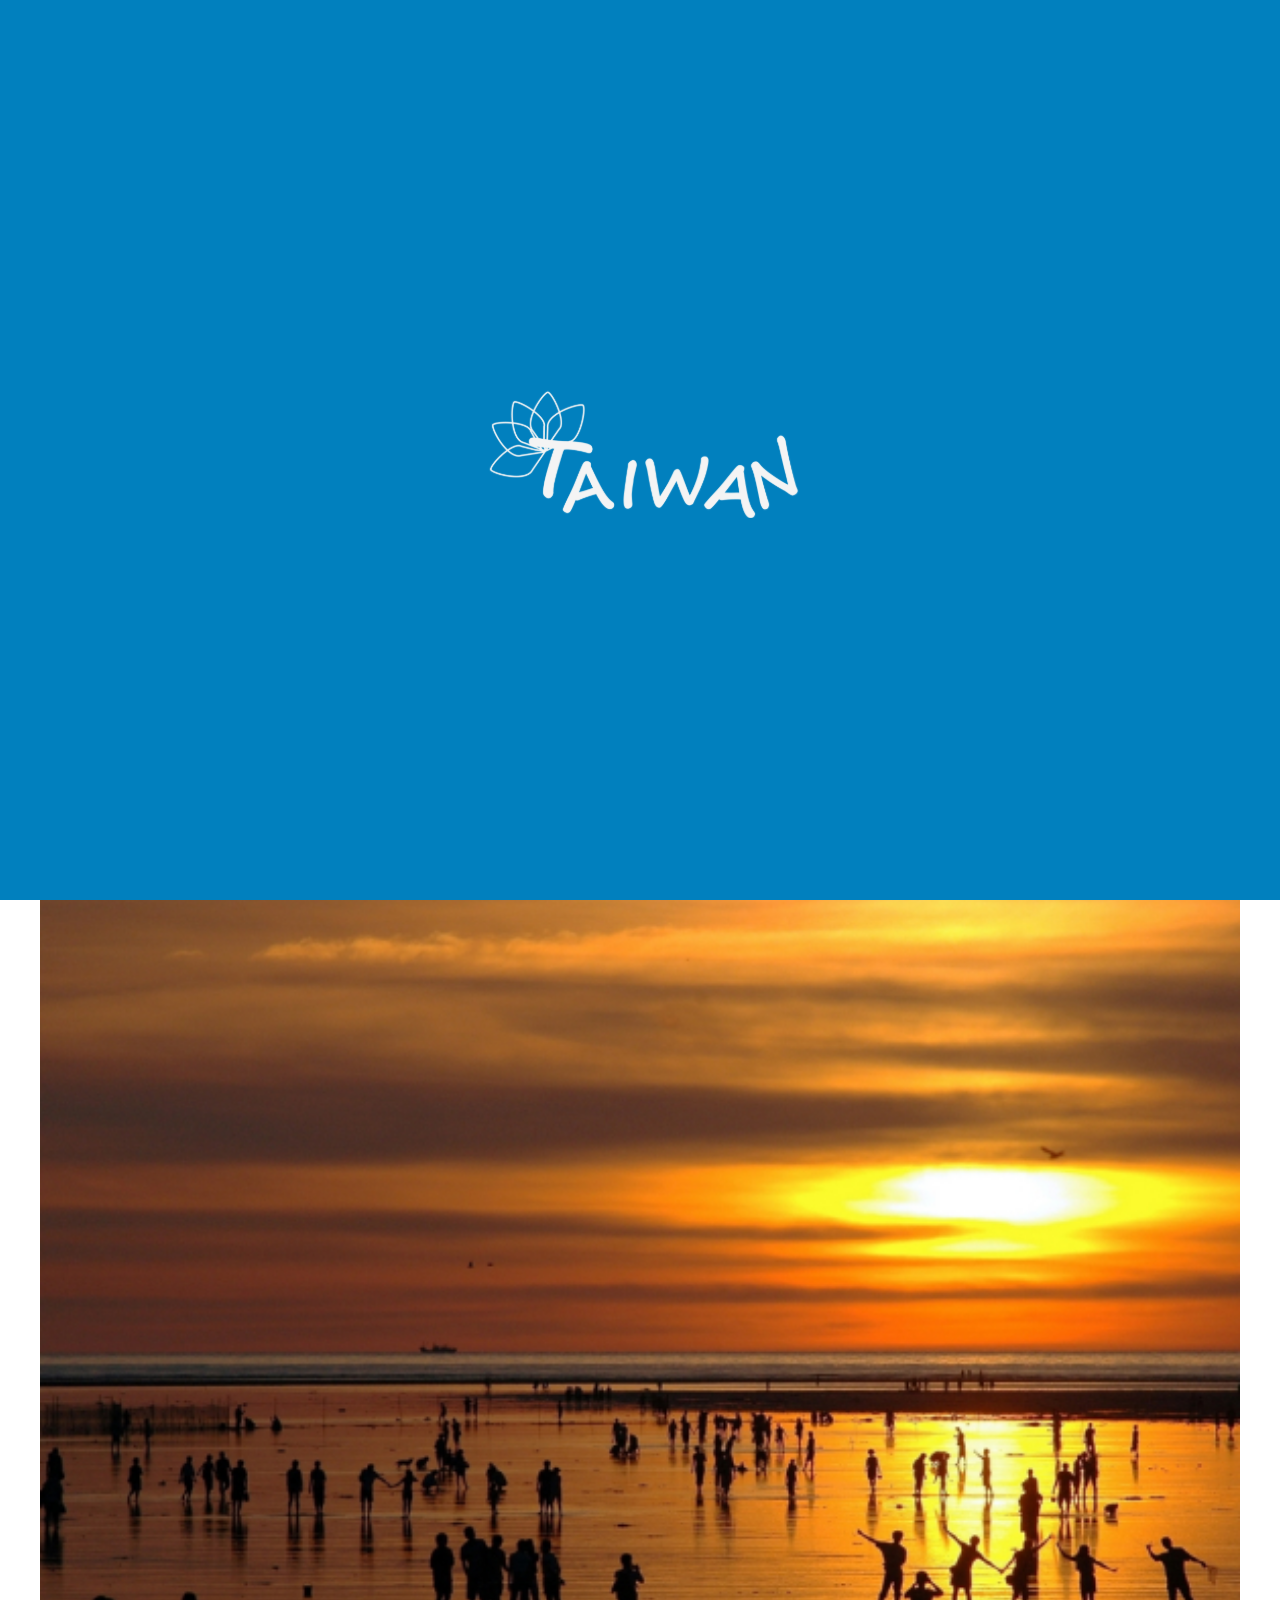
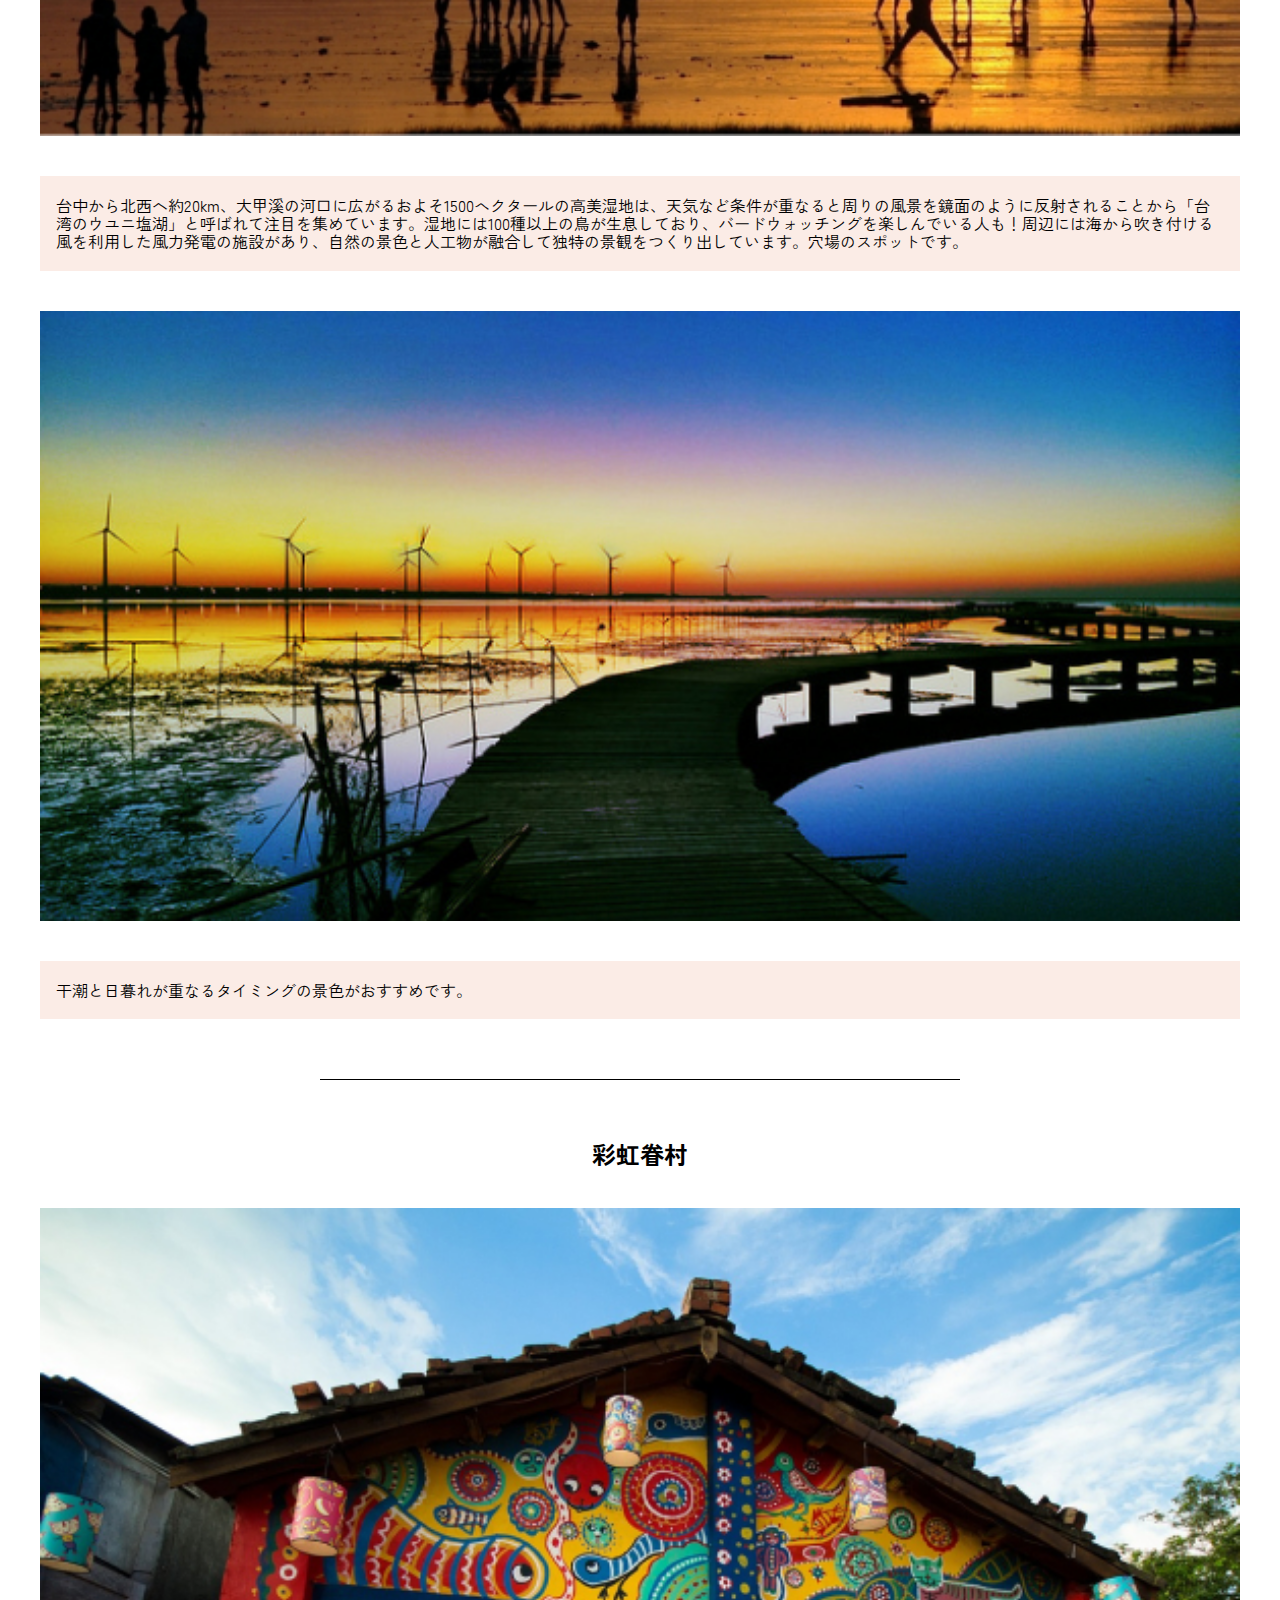
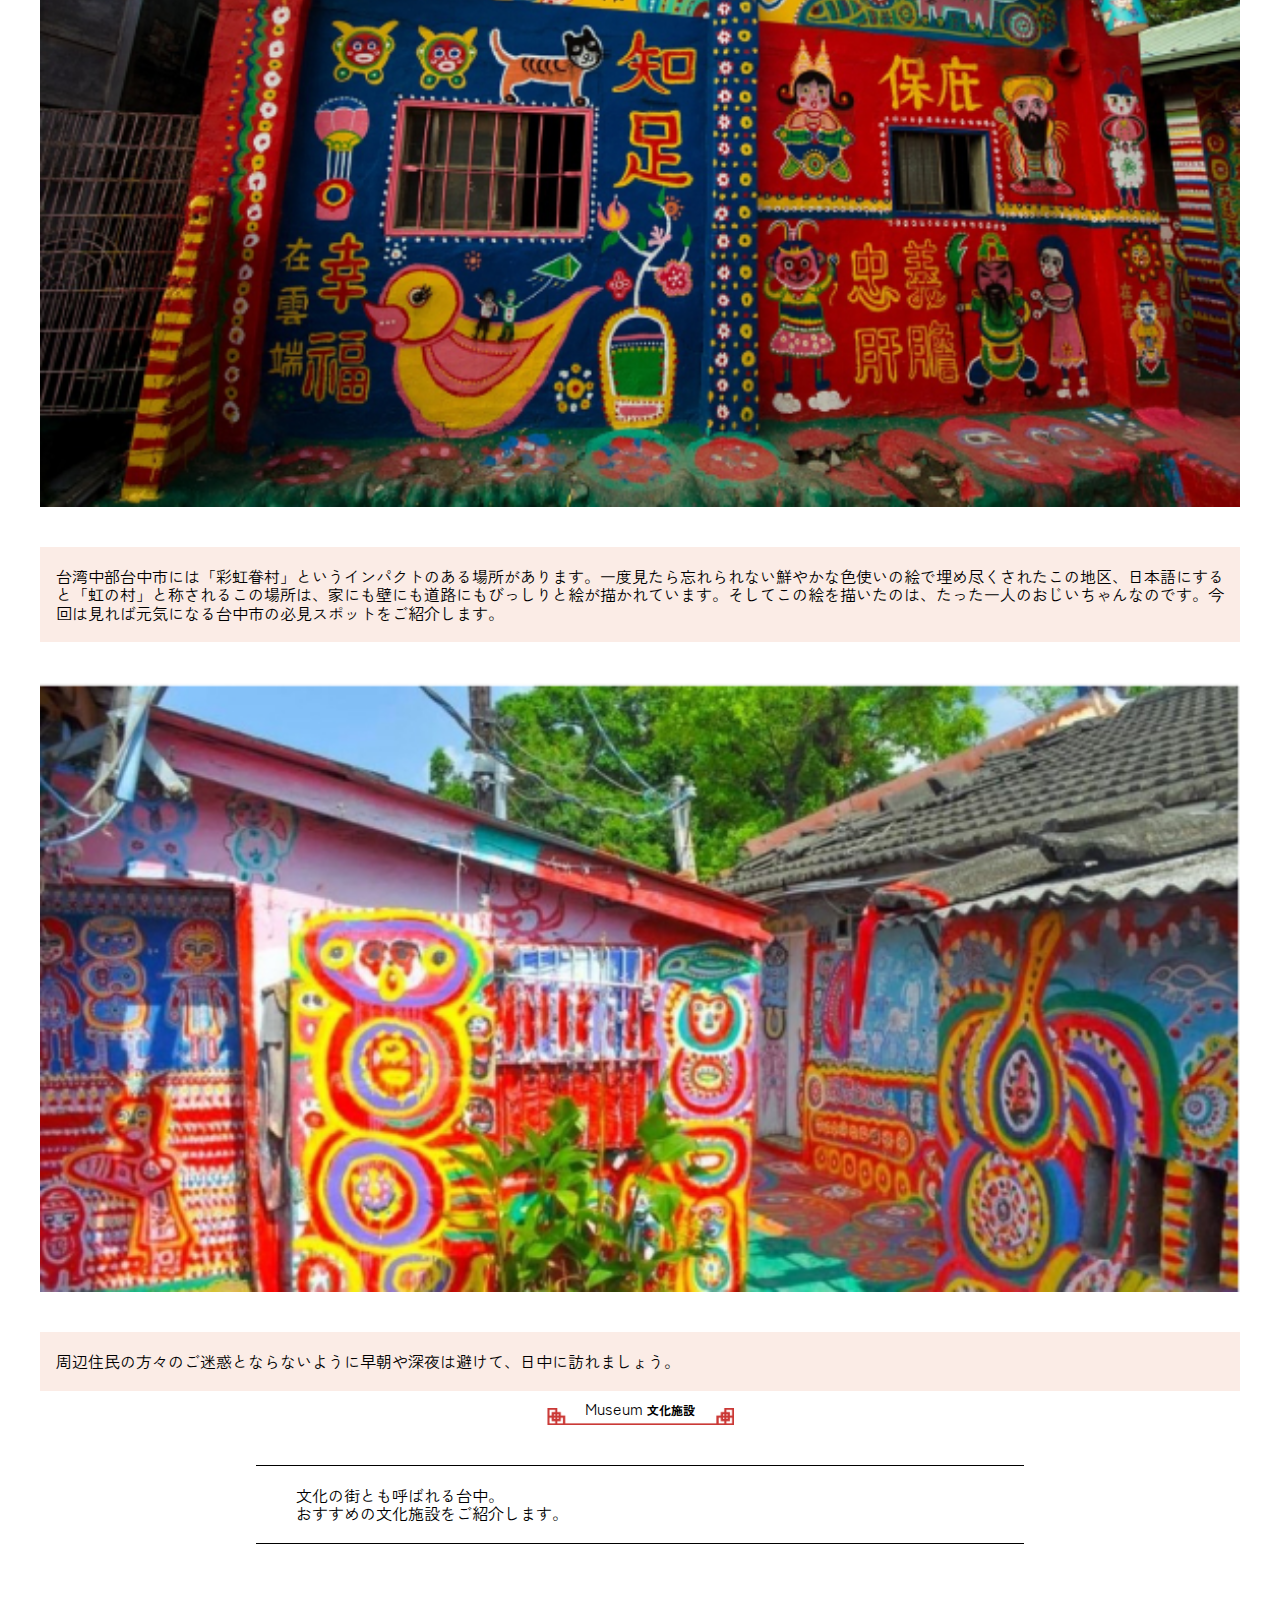
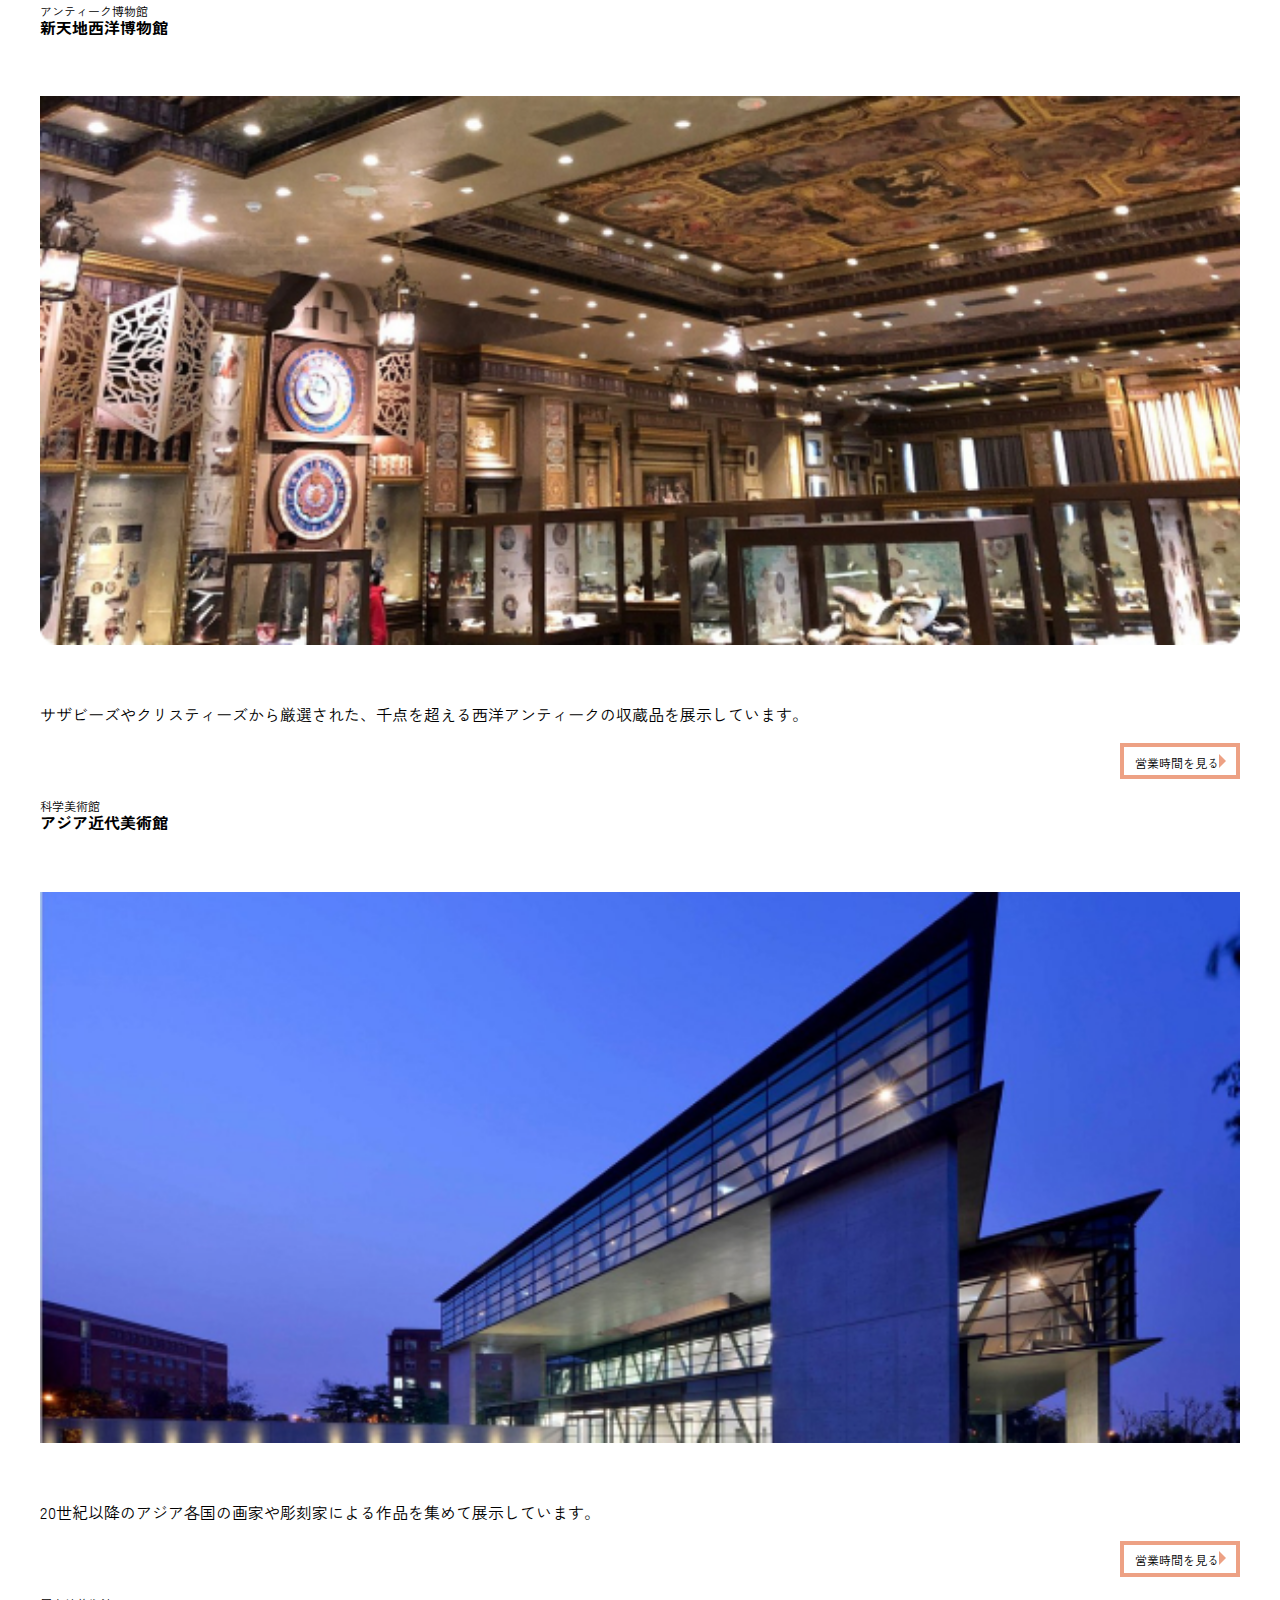
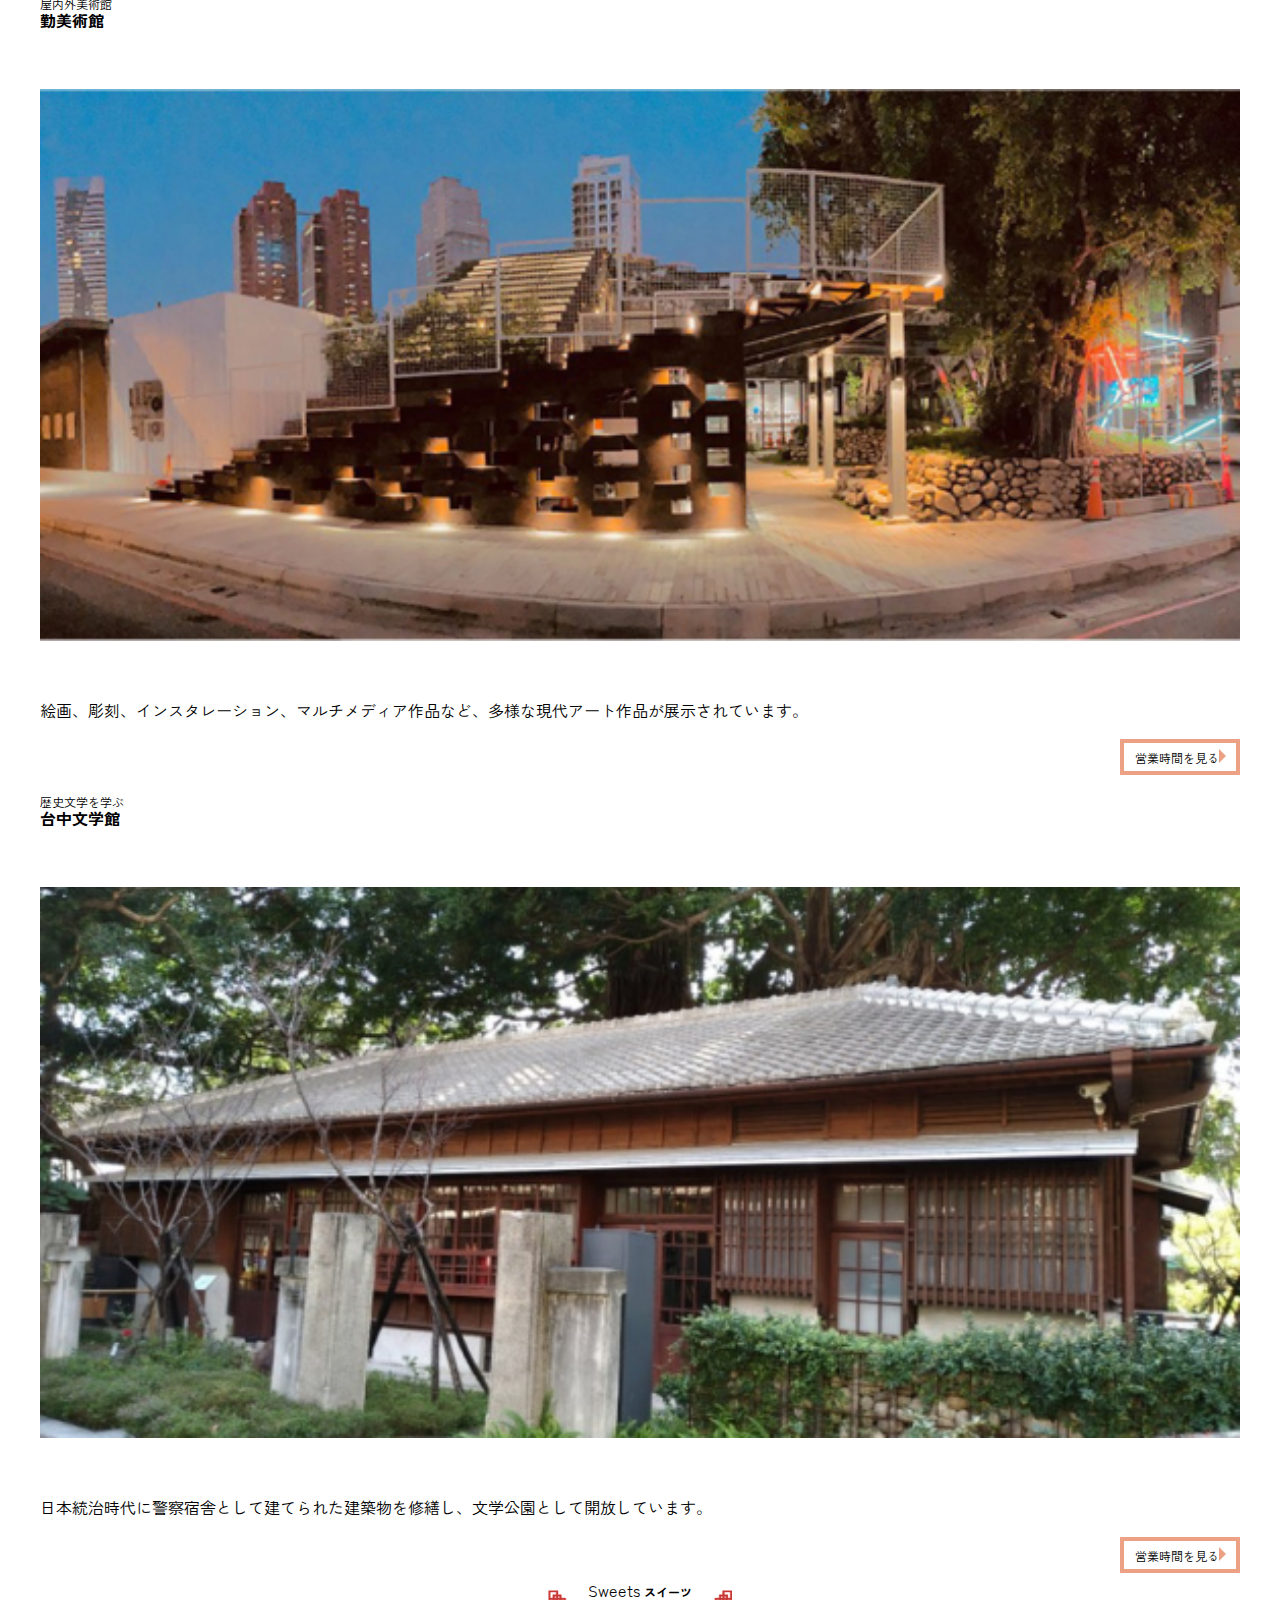
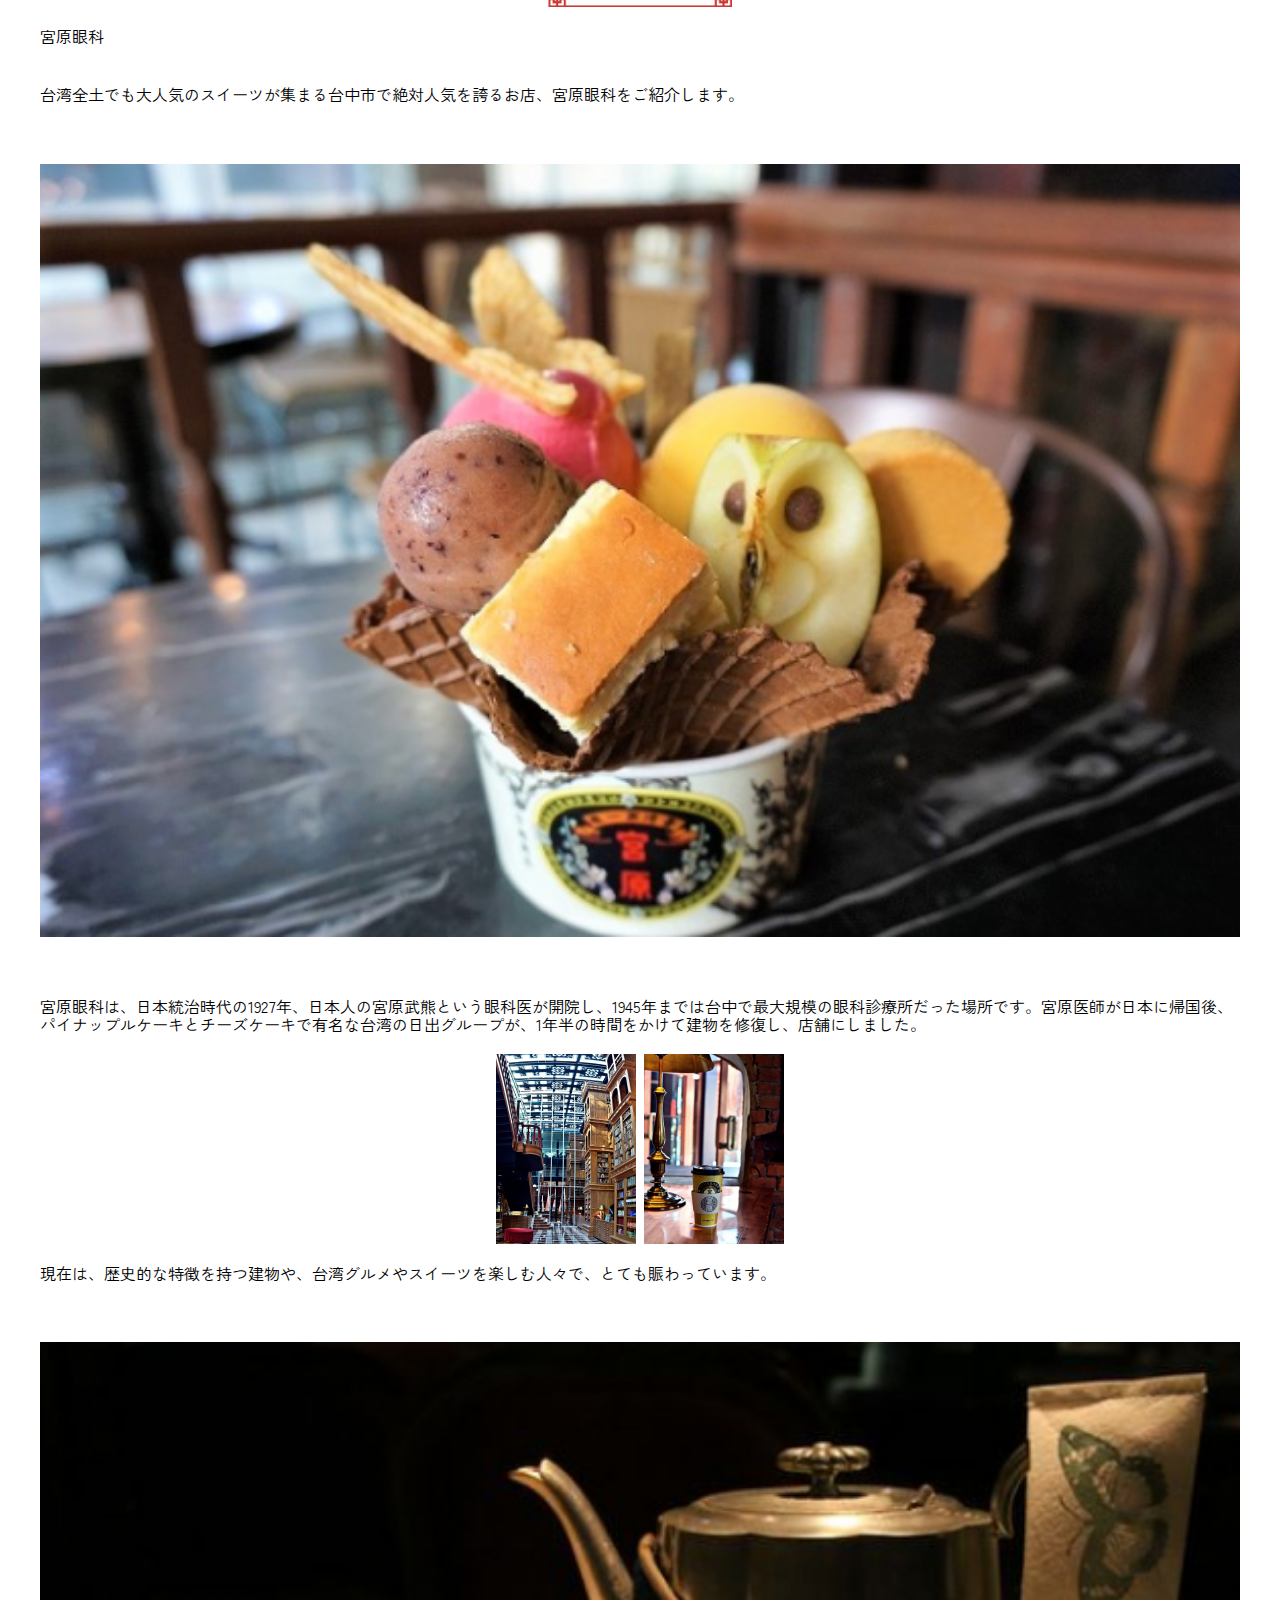
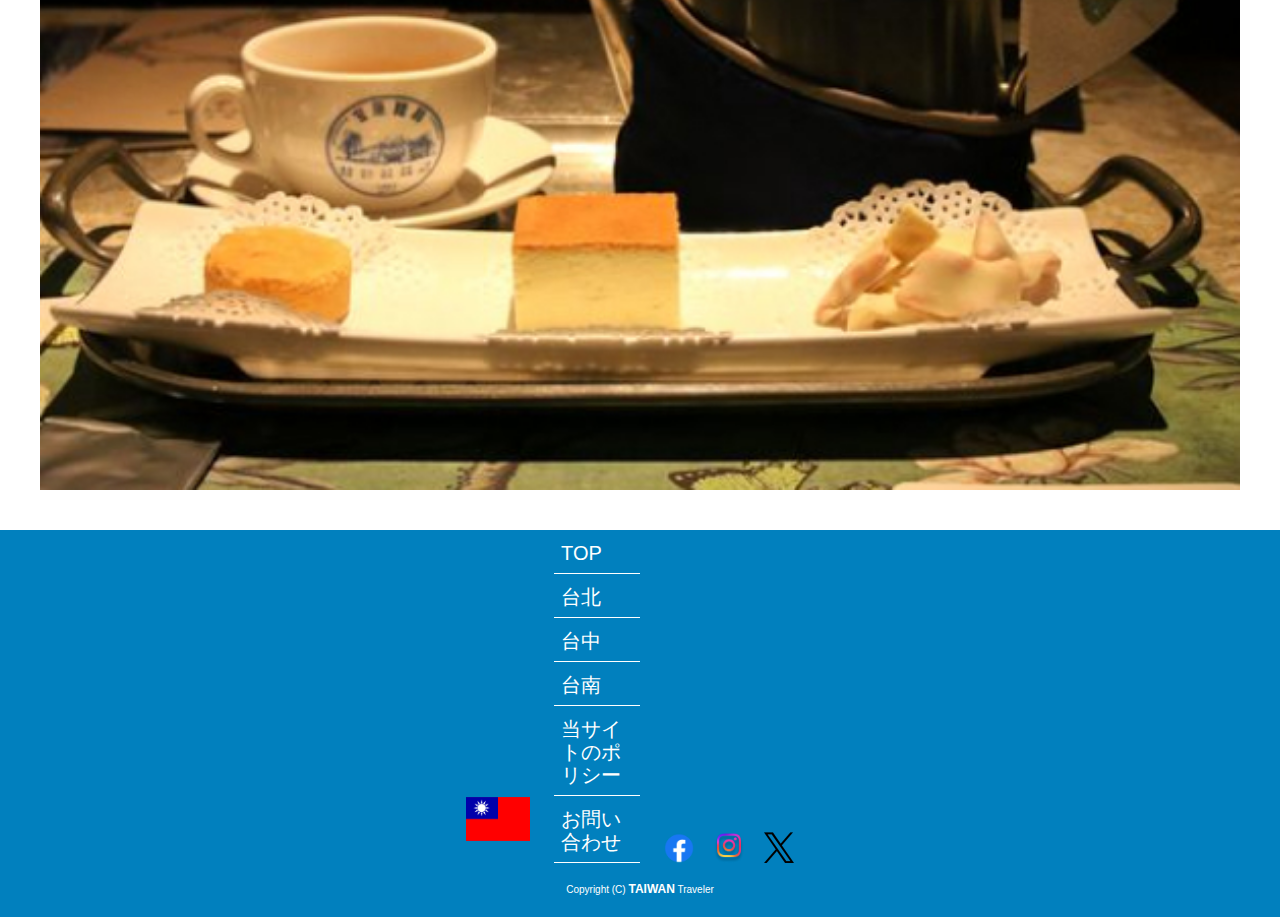
==== commit 268cdada: "もーだるううう" ====
--- a/台中/index.html
+++ b/台中/index.html
@@ -54,9 +54,9 @@
   </header>
   <!-- ローディング画面 作業時コメントアウト推奨 -->
 
-  <!-- <figure id="loading">
+  <figure id="loading">
     <img src="../common/images/logo.svg" class="taiwan_logo">
-  </figure> -->
+  </figure>
 
   <!-- ここまで -->
   <main>
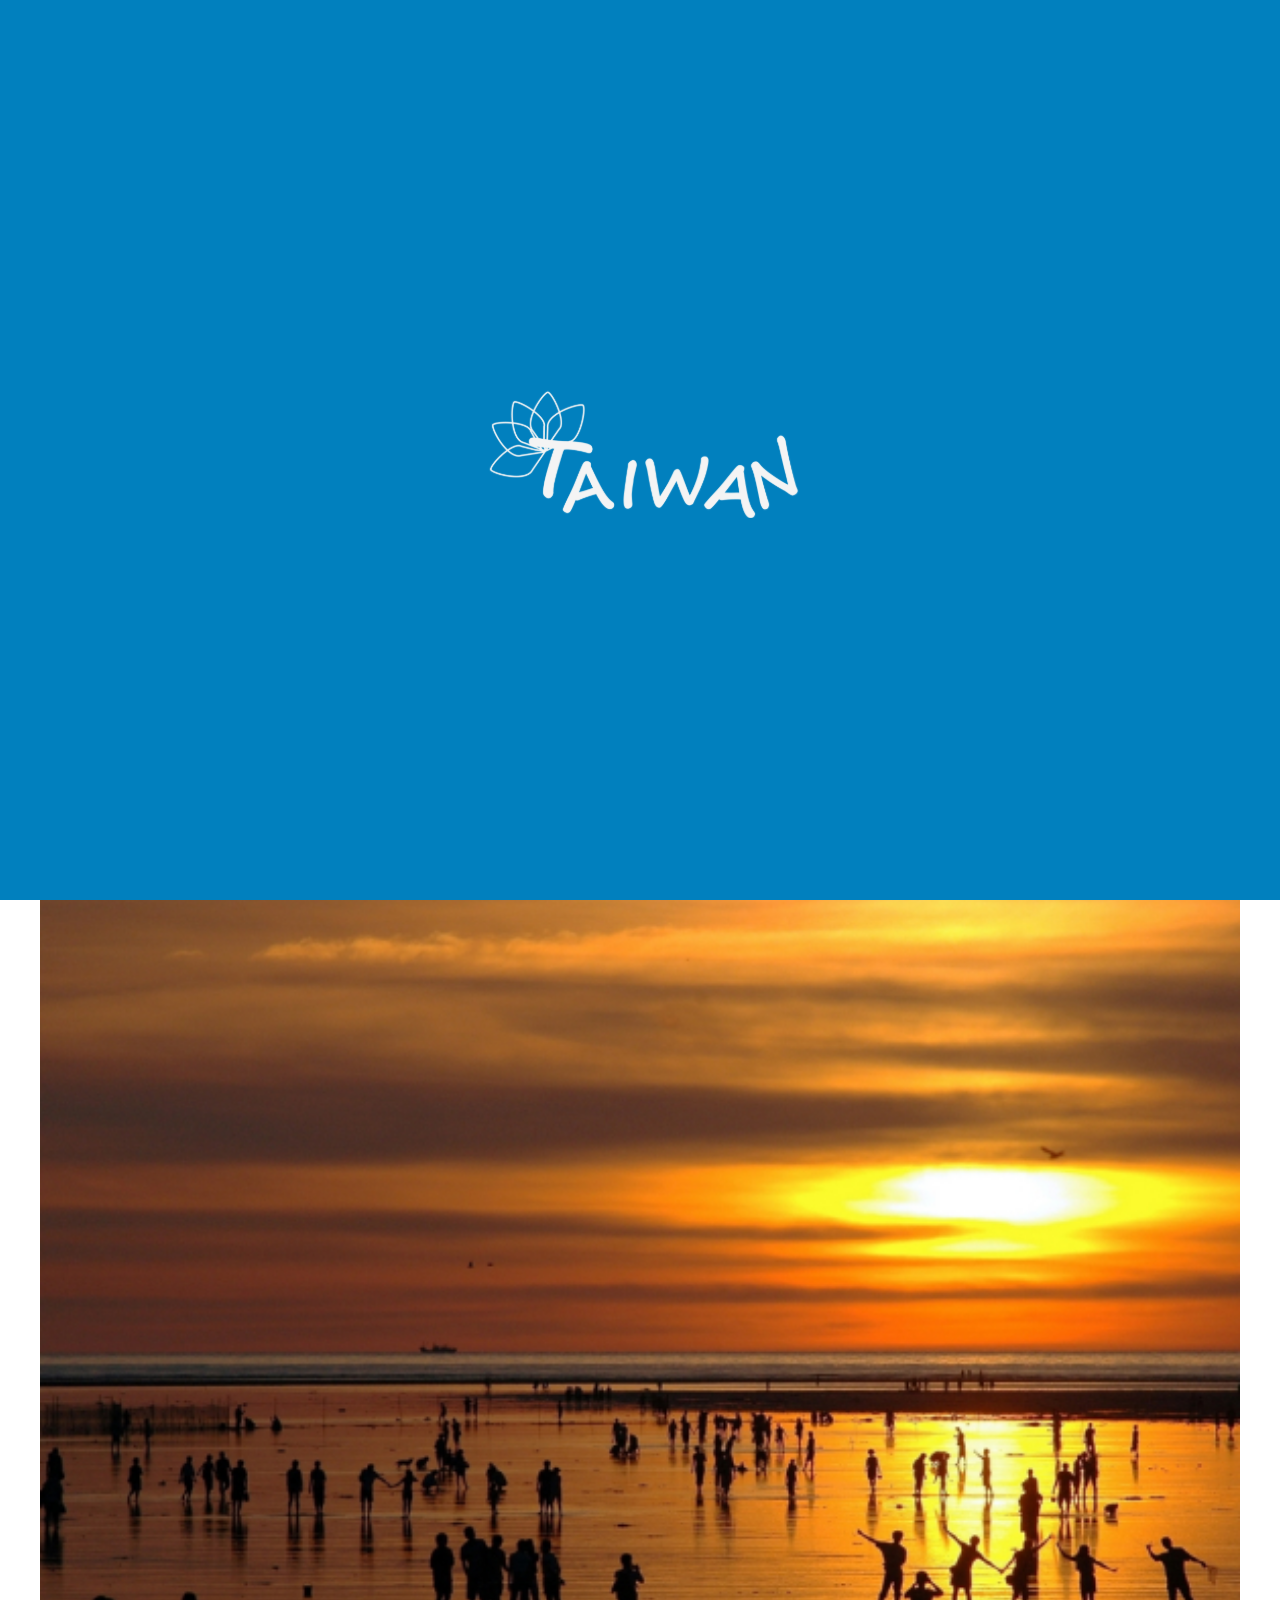
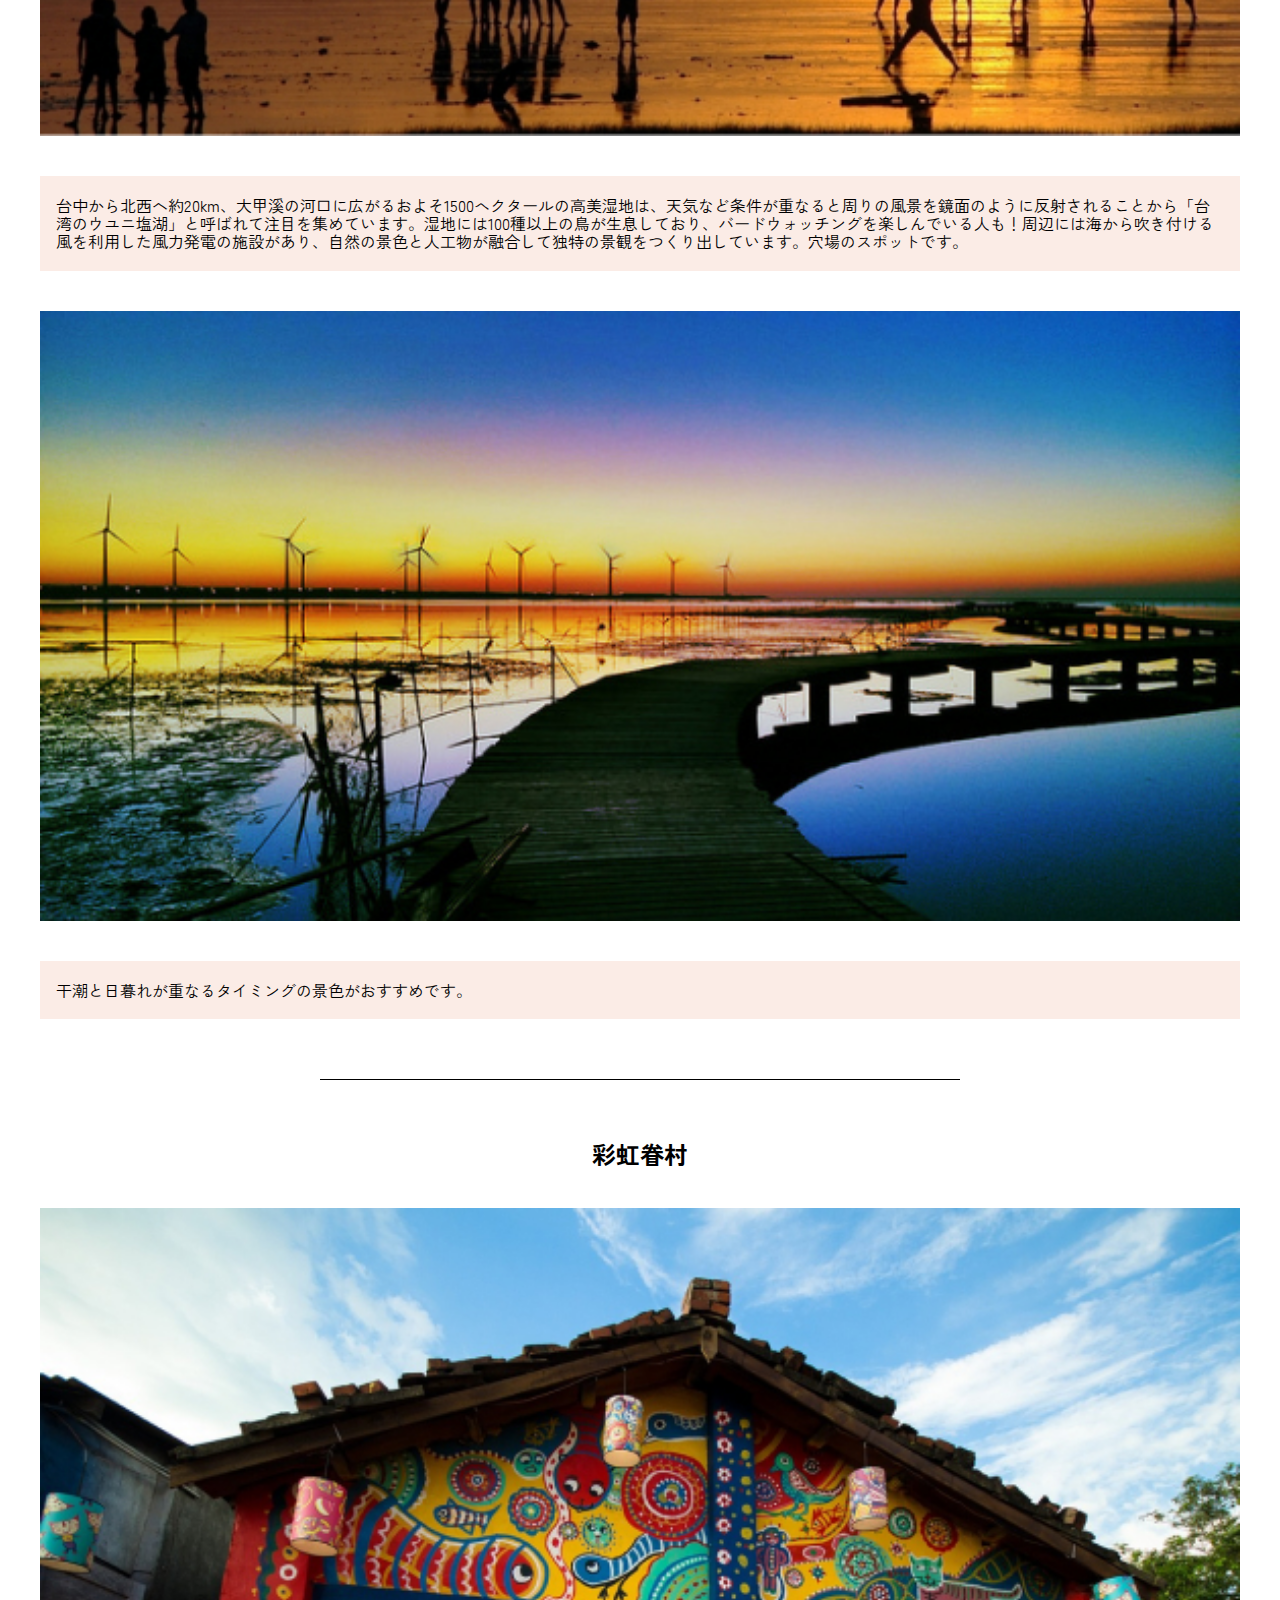
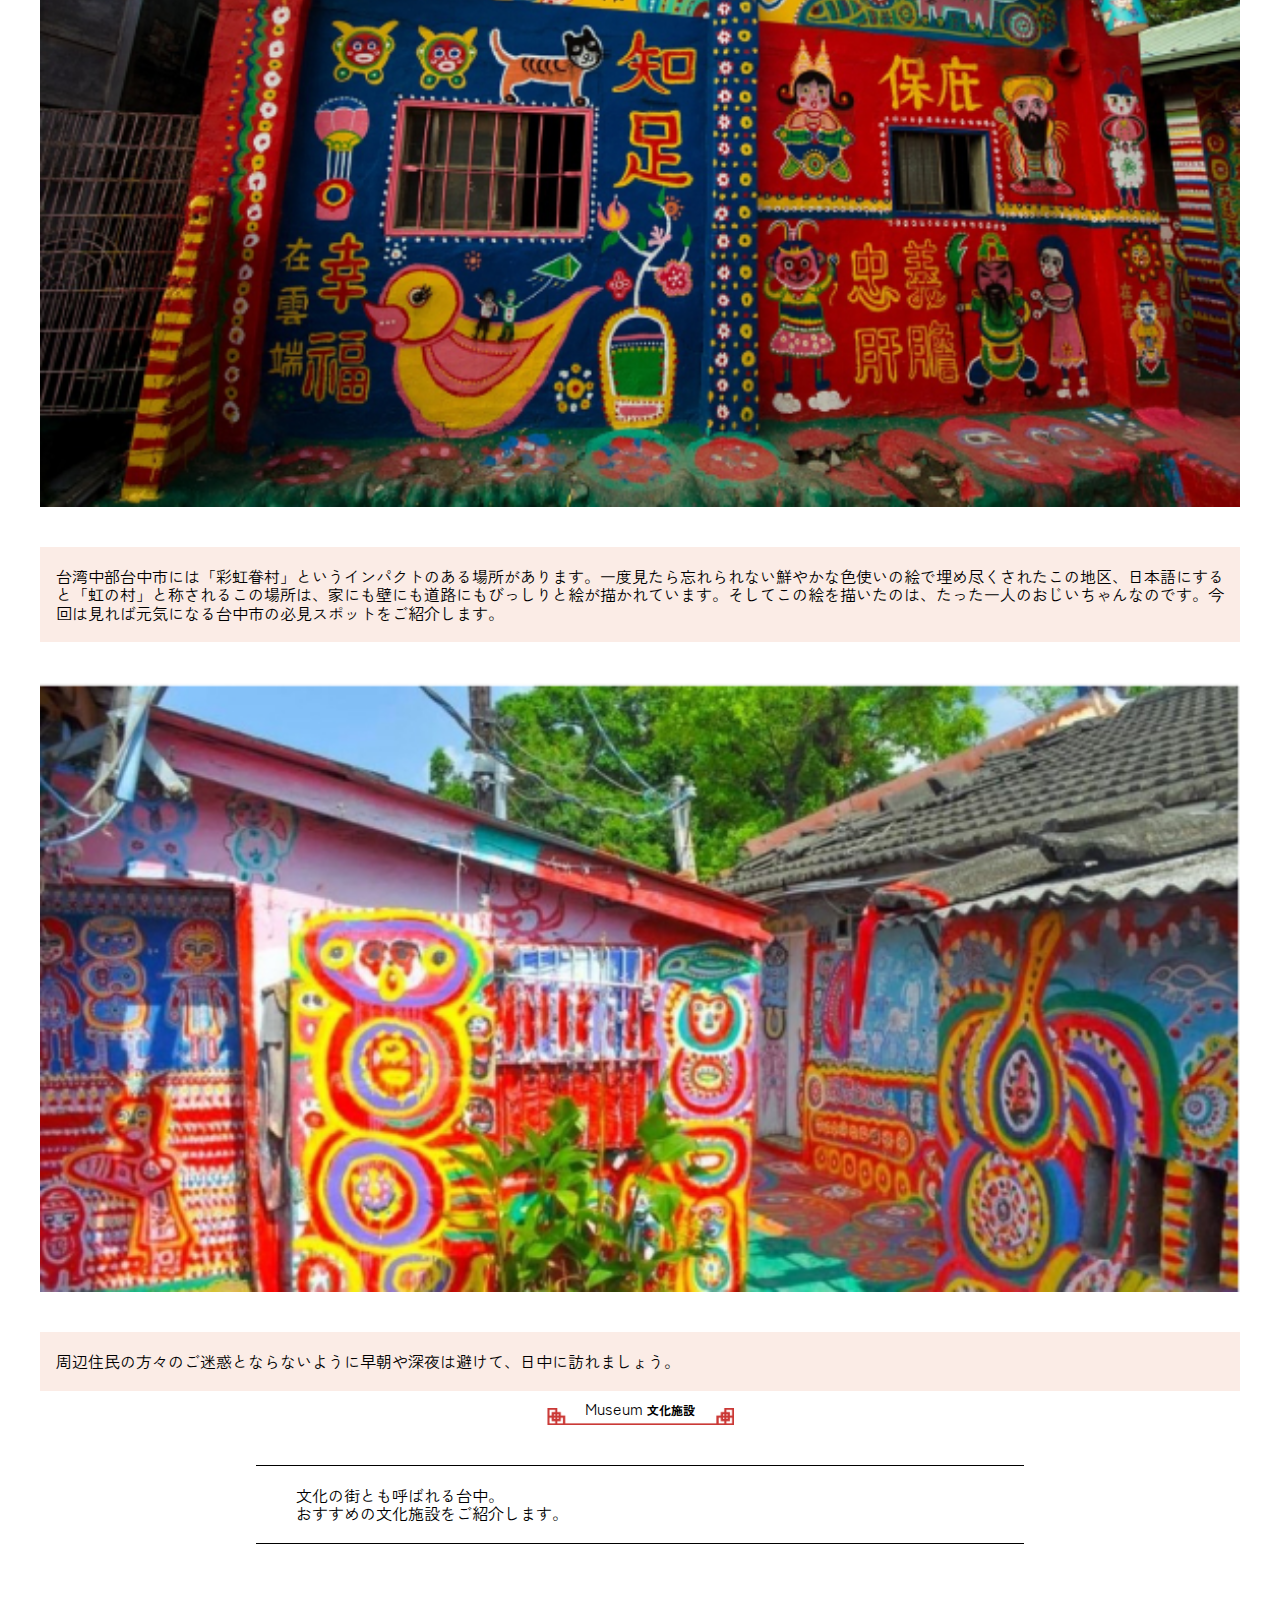
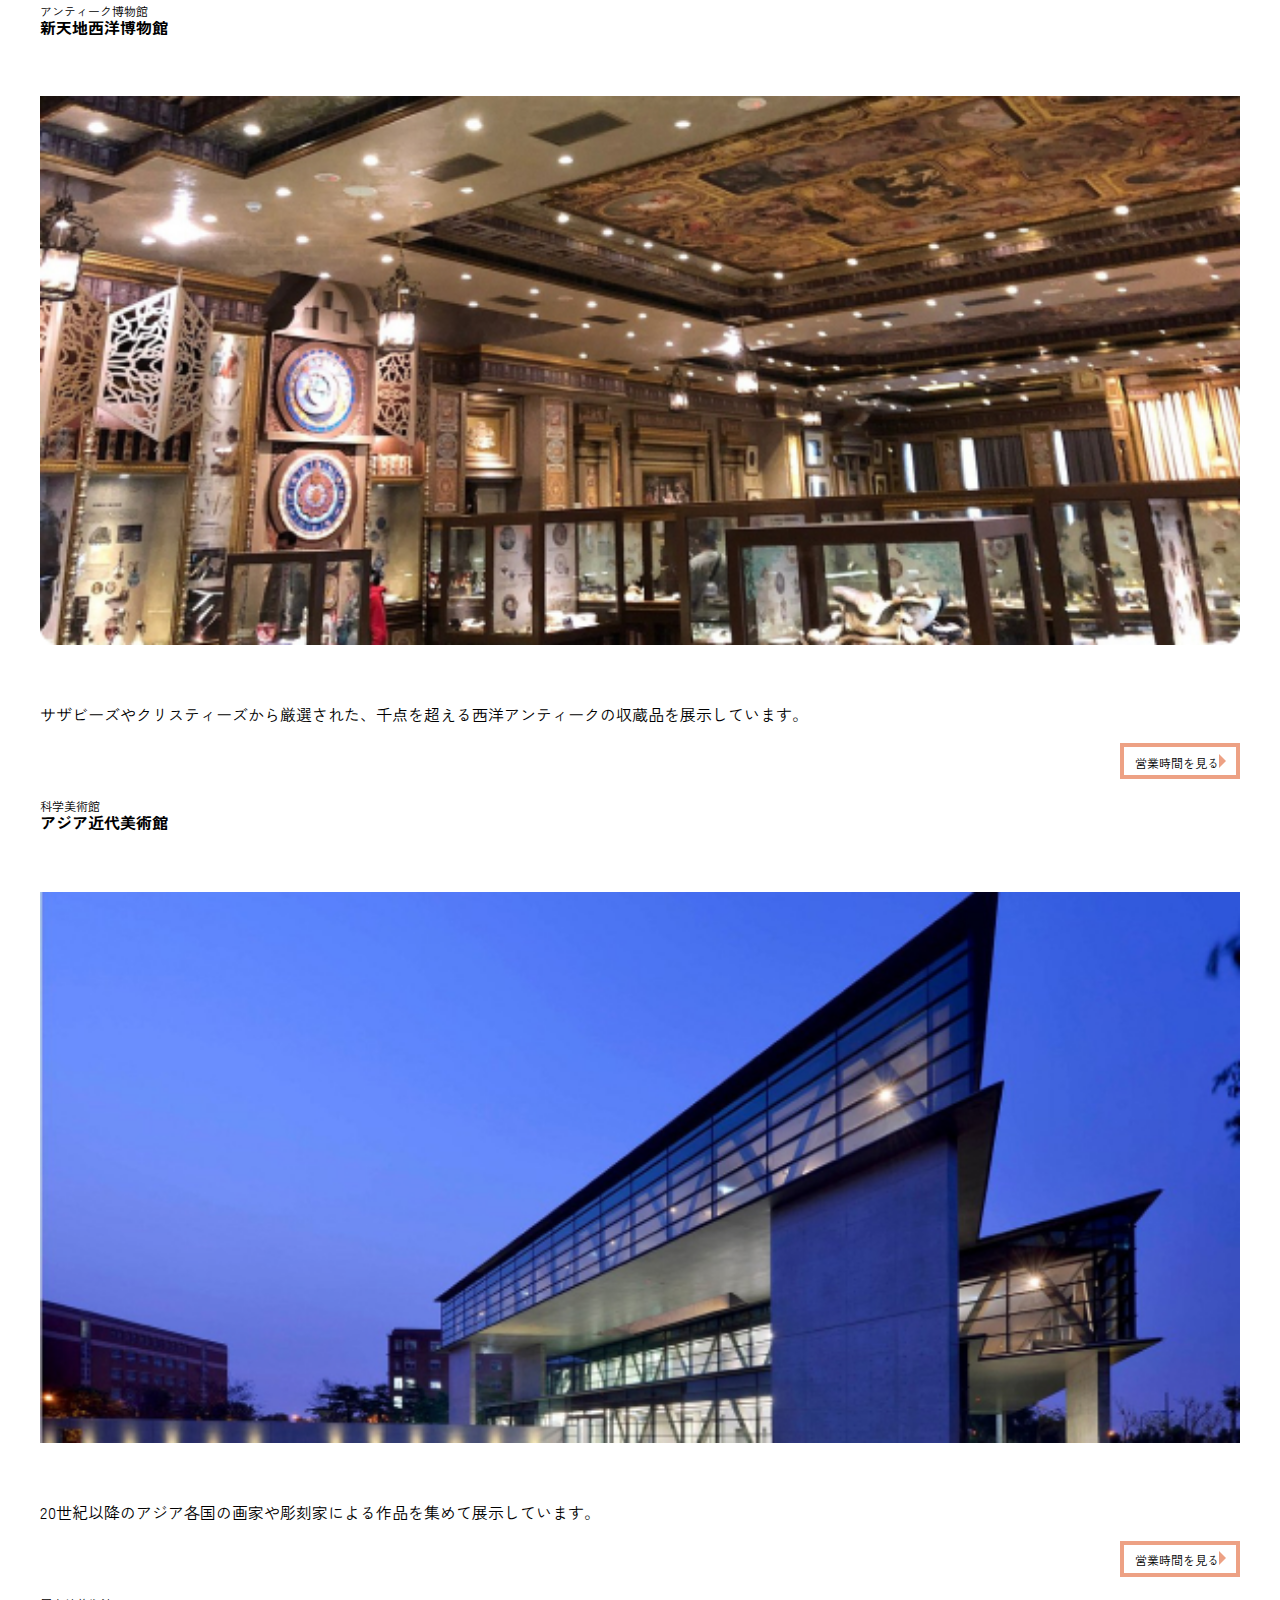
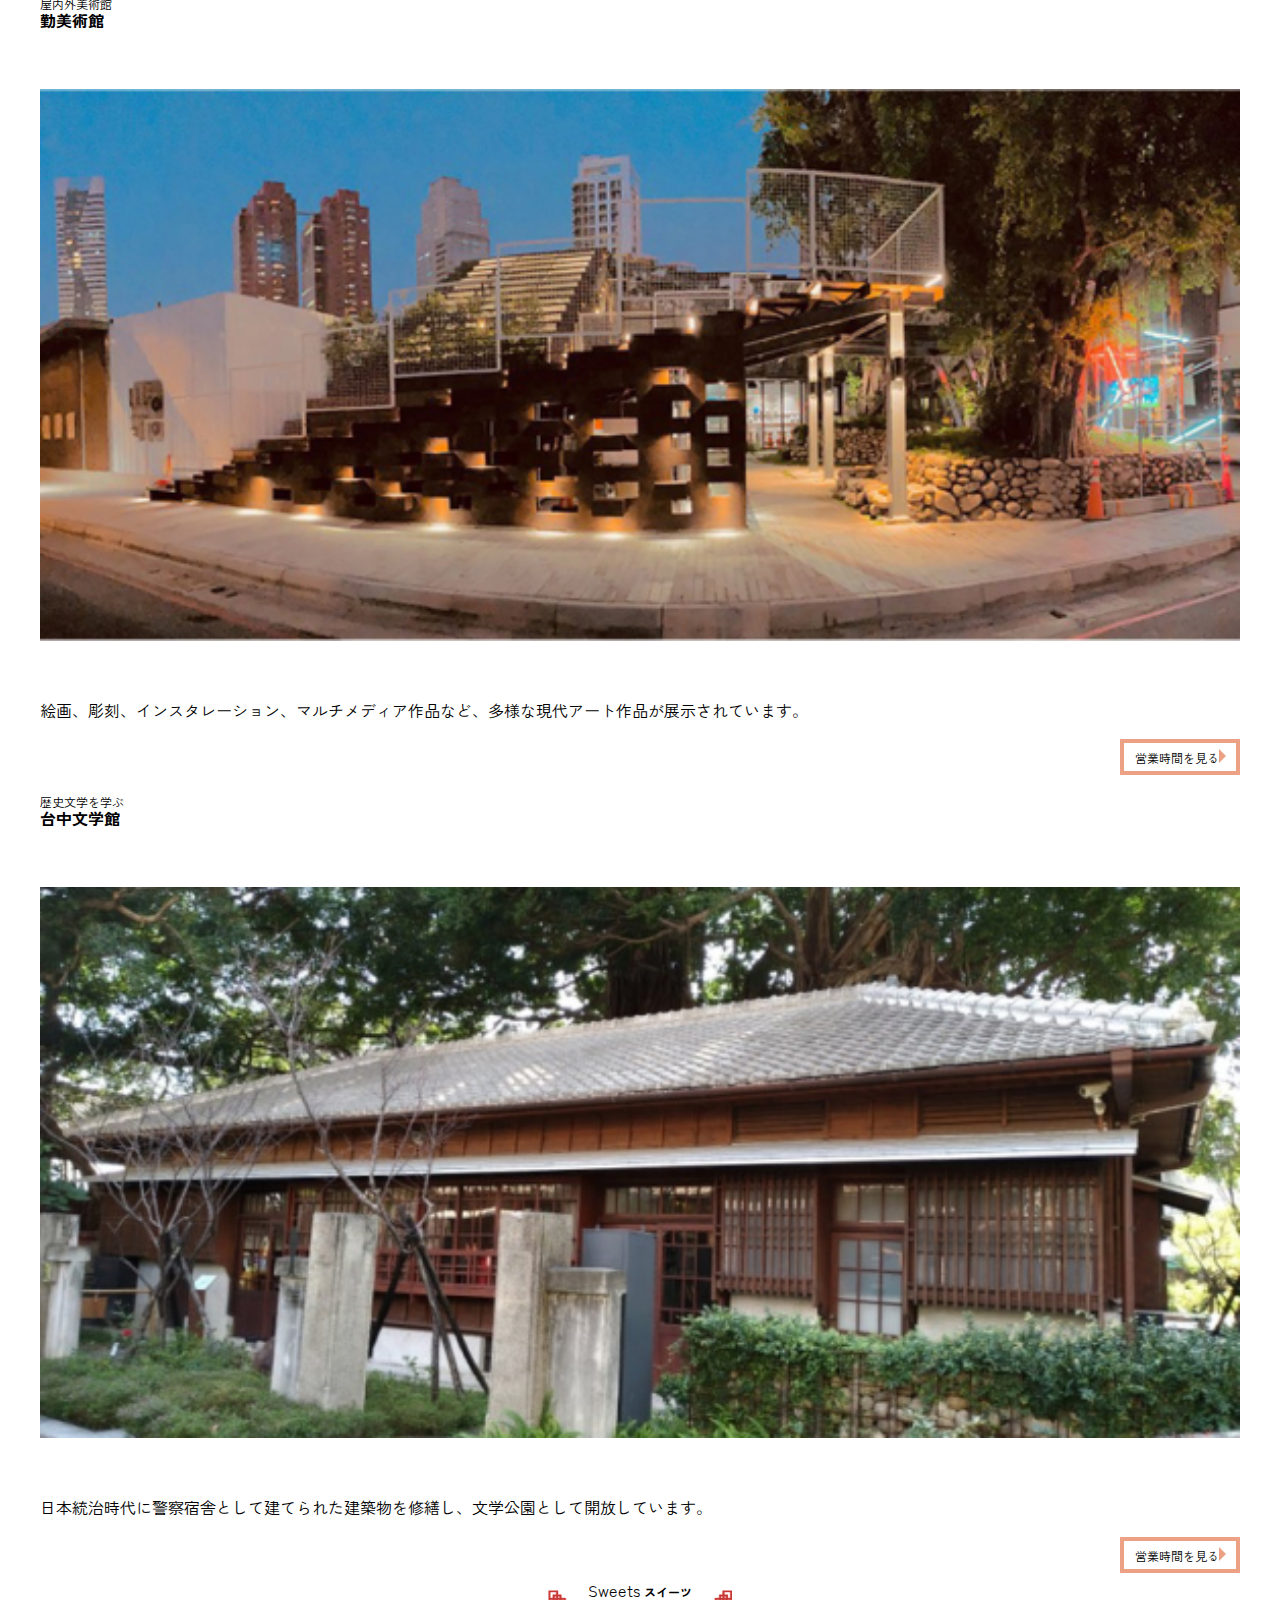
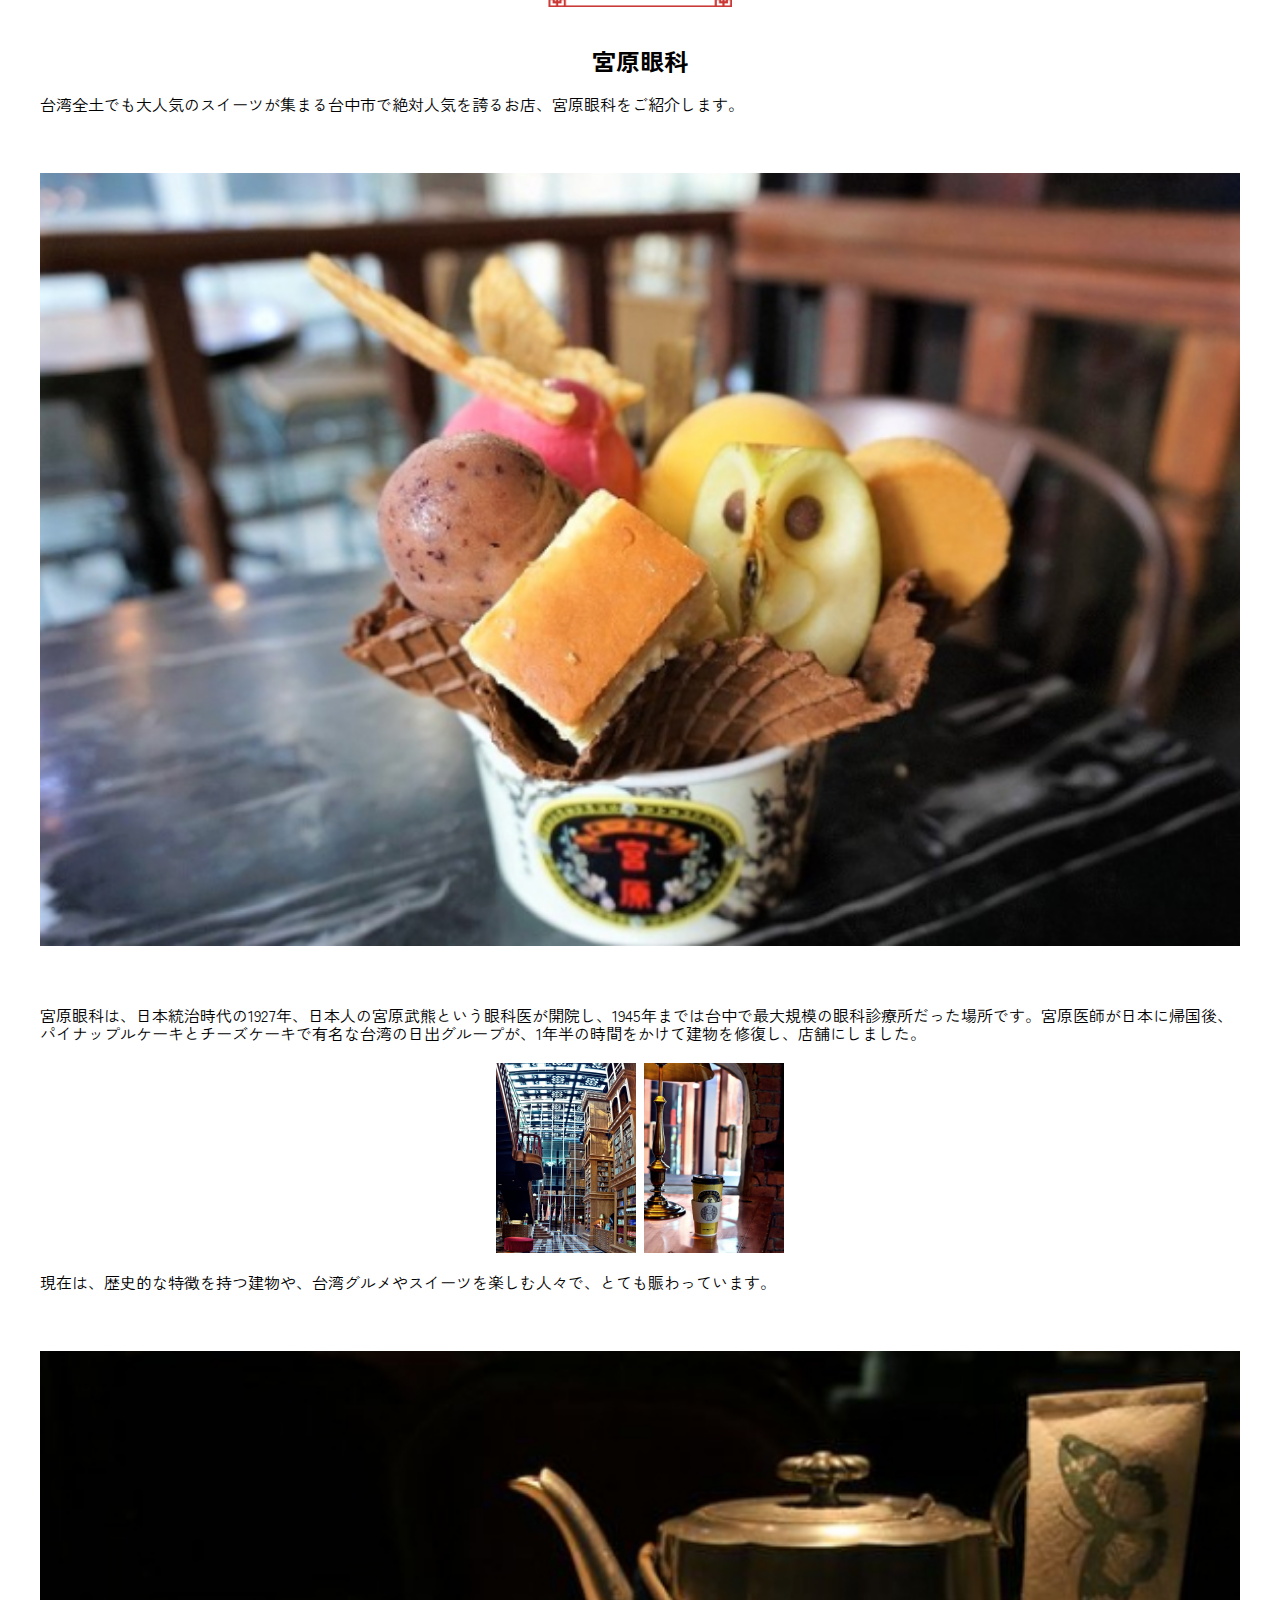
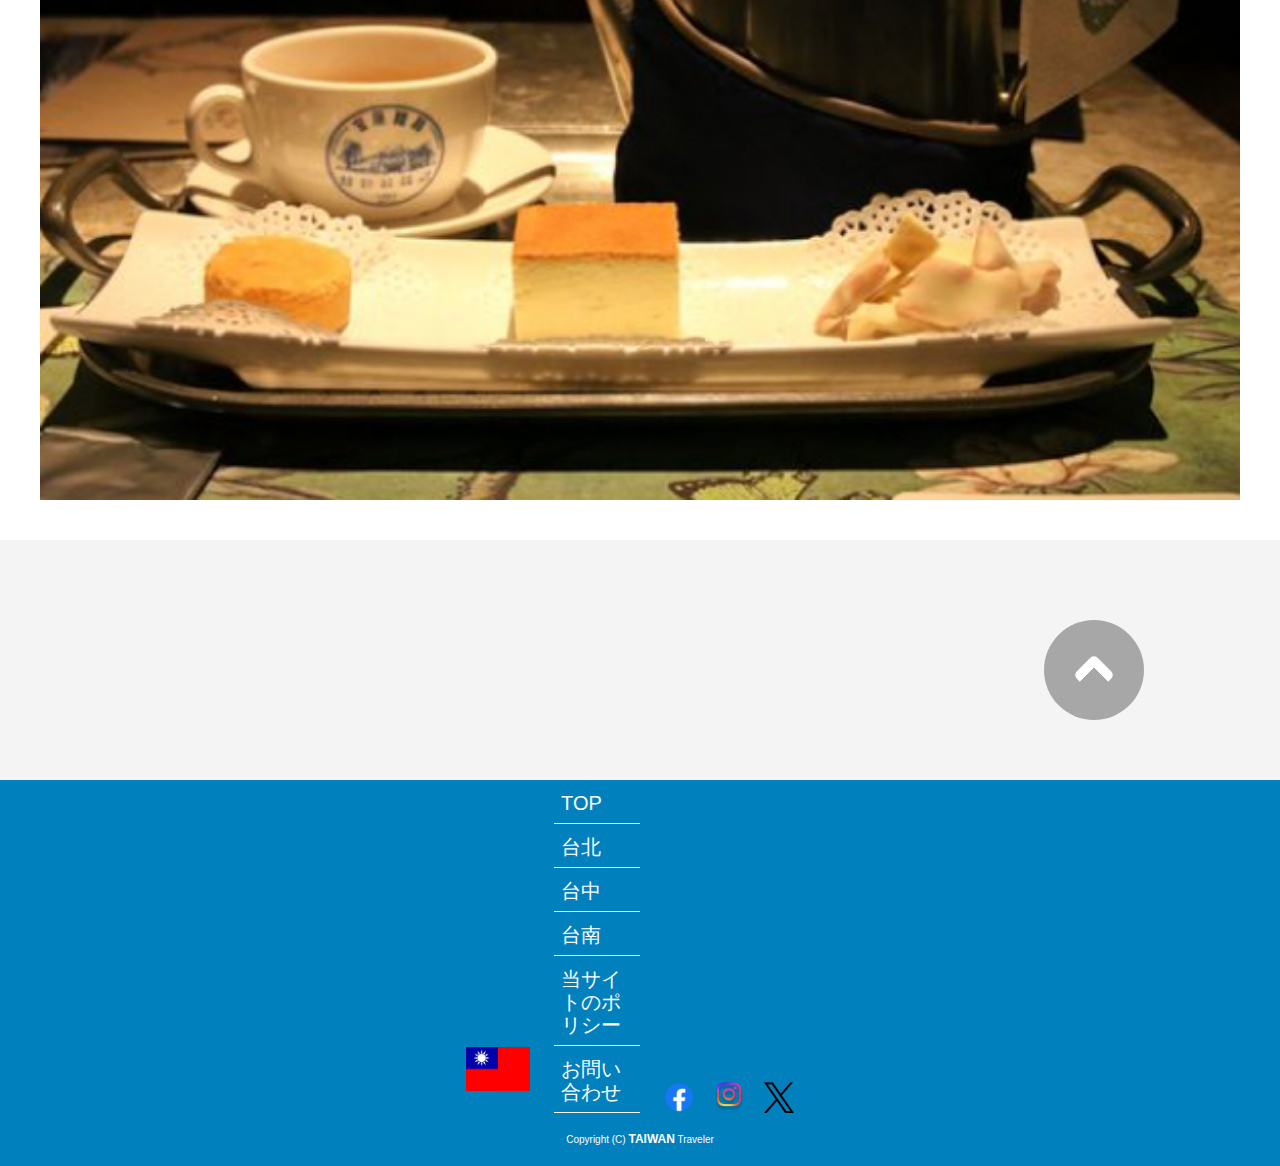
==== commit c1deaa40: "こみっと" ====
--- a/台中/index.html
+++ b/台中/index.html
@@ -137,17 +137,17 @@
           <p>営業時間を見る<span class="triangle1"></span></p>
         </button>
 
-        <dialog>
+        <dialog id="dialog1">
           <button id="closebtn1"><img src="../common/images/mordal_close.png" alt=""></button>
           <section>
-            <h4>新天地西洋博物館</h4>
+            <h3>新天地西洋博物館</h3>
             <div class="mordal_pbox">
               <img src="images/md/taichu_modal5.jpg">
               <img src="images/md/taichu_modal6.jpg">
             </div>
-            <p class="">営業時間：10:00〜18:00
+            <p class="dialogtext">営業時間：10:00〜18:00
             </p>
-            <p class=""> 住所：台中市東区旱渓東路一段456号1階</p>
+            <p class="dialogtext"> 住所：台中市東区旱渓東路一段456号1階</p>
 
           </section>
         </dialog>
@@ -167,10 +167,10 @@
           <p>営業時間を見る<span class="triangle1"></span></p>
         </button>
 
-        <dialog>
+        <dialog id="dialog2">
           <button id="closebtn2"><img src="../common/images/mordal_close.png" alt=""></button>
           <section>
-            <h4>アジア近代美術館</h4>
+            <h3>アジア近代美術館</h3>
             <div class="mordal_pbox">
               <img src="images/md/taichu_modal1.jpg">
               <img src="images/md/taichu_modal2.jpg">
@@ -196,10 +196,10 @@
           <p>営業時間を見る<span class="triangle1"></span></p>
         </button>
 
-        <dialog>
+        <dialog id="dialog3">
           <button id="closebtn3"><img src="../common/images/mordal_close.png" alt=""></button>
           <section>
-            <h4>勤美術館</h4>
+            <h3>勤美術館</h3>
             <div class="mordal_pbox">
               <img src="images/md/taichu_modal3.jpg">
               <img src="images/md/taichu_modal4.jpg">
@@ -225,10 +225,10 @@
           <p>営業時間を見る<span class="triangle1"></span></p>
         </button>
 
-        <dialog>
+        <dialog id="dialog4">
           <button id="closebtn4"><img src="../common/images/mordal_close.png" alt=""></button>
           <section>
-            <h4>台中文学館</h4>
+            <h3>台中文学館</h3>
             <div class="mordal_pbox">
               <img src="images/md/taichu_modal7.jpg">
               <img src="images/md/taichu_modal8.jpg">
@@ -249,7 +249,7 @@
         </span>
       </h2>
 
-      <p>宮原眼科</p>
+      <h3>宮原眼科</h3>
       <p>台湾全土でも大人気のスイーツが集まる台中市で絶対人気を誇るお店、宮原眼科をご紹介します。</p>
 
       <img src="images/taichu_sweets_main.jpg">
@@ -266,6 +266,13 @@
     </section>
 
   </main>
+
+    <!--上に行くボタン  -->
+    <div class="btn_sp">
+      <div class="btn_king_wrapper">
+        <button class="top_go"><a href="#"></a></button>
+      </div>
+    </div>
   <!-- footer部分 -->
   <footer>
     <div class="wrapper">
--- a/台中/css/style.css
+++ b/台中/css/style.css
@@ -111,6 +111,8 @@
   cursor: pointer;
   color: #fff;
 }
+
+.museumtext
 
 /* ul 要素 メニュー */
 .menu {
@@ -273,6 +275,19 @@
   padding: 20px 40px;
 }
 
+.museumtext {
+  margin: 0 auto;
+  width: 60vw;
+  /* text-align: center; */
+  padding-top: 12px;
+  padding-bottom: 12px;
+  border-top: 1px solid var(--fcolor);
+  border-bottom: 1px solid var(--fcolor);
+  margin-bottom: var(--smsp);
+  margin-top: 40px;
+  margin-bottom: 40px;
+}
+
 /* 営業時間のボタン */
 .space {
   margin-right: 40px;
@@ -315,13 +330,27 @@
 }
 
 dialog button img {
-
   position: absolute;
   top: 8px;
   right: 8px;
   width: 28px;
   height: 28px;
 }
+
+.mordal_pbox img {
+  width: 140px;
+  height: 140px;
+}
+
+.dialogtext {
+  padding: 0;
+}
+
+p {
+  /* display: inline; */
+  padding: 0;
+}
+
 
 /*  */
 .museumtitle {
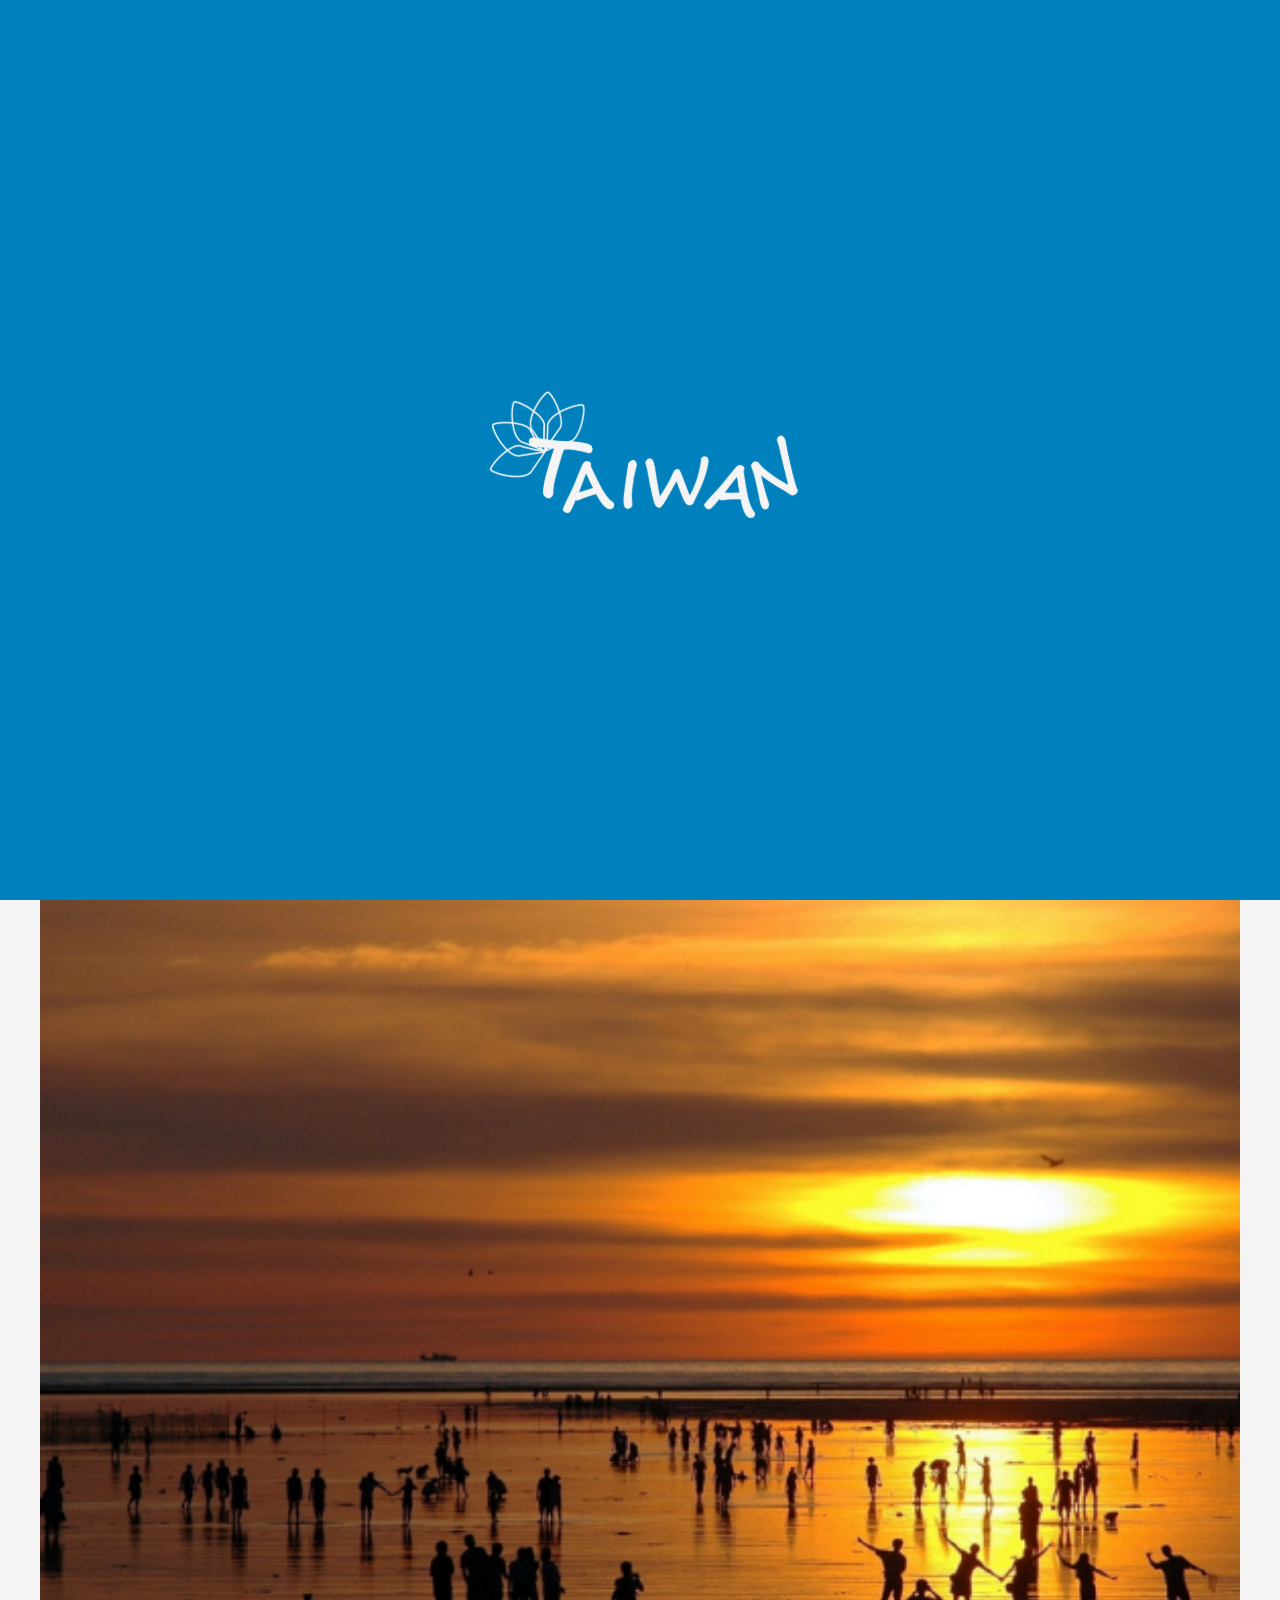
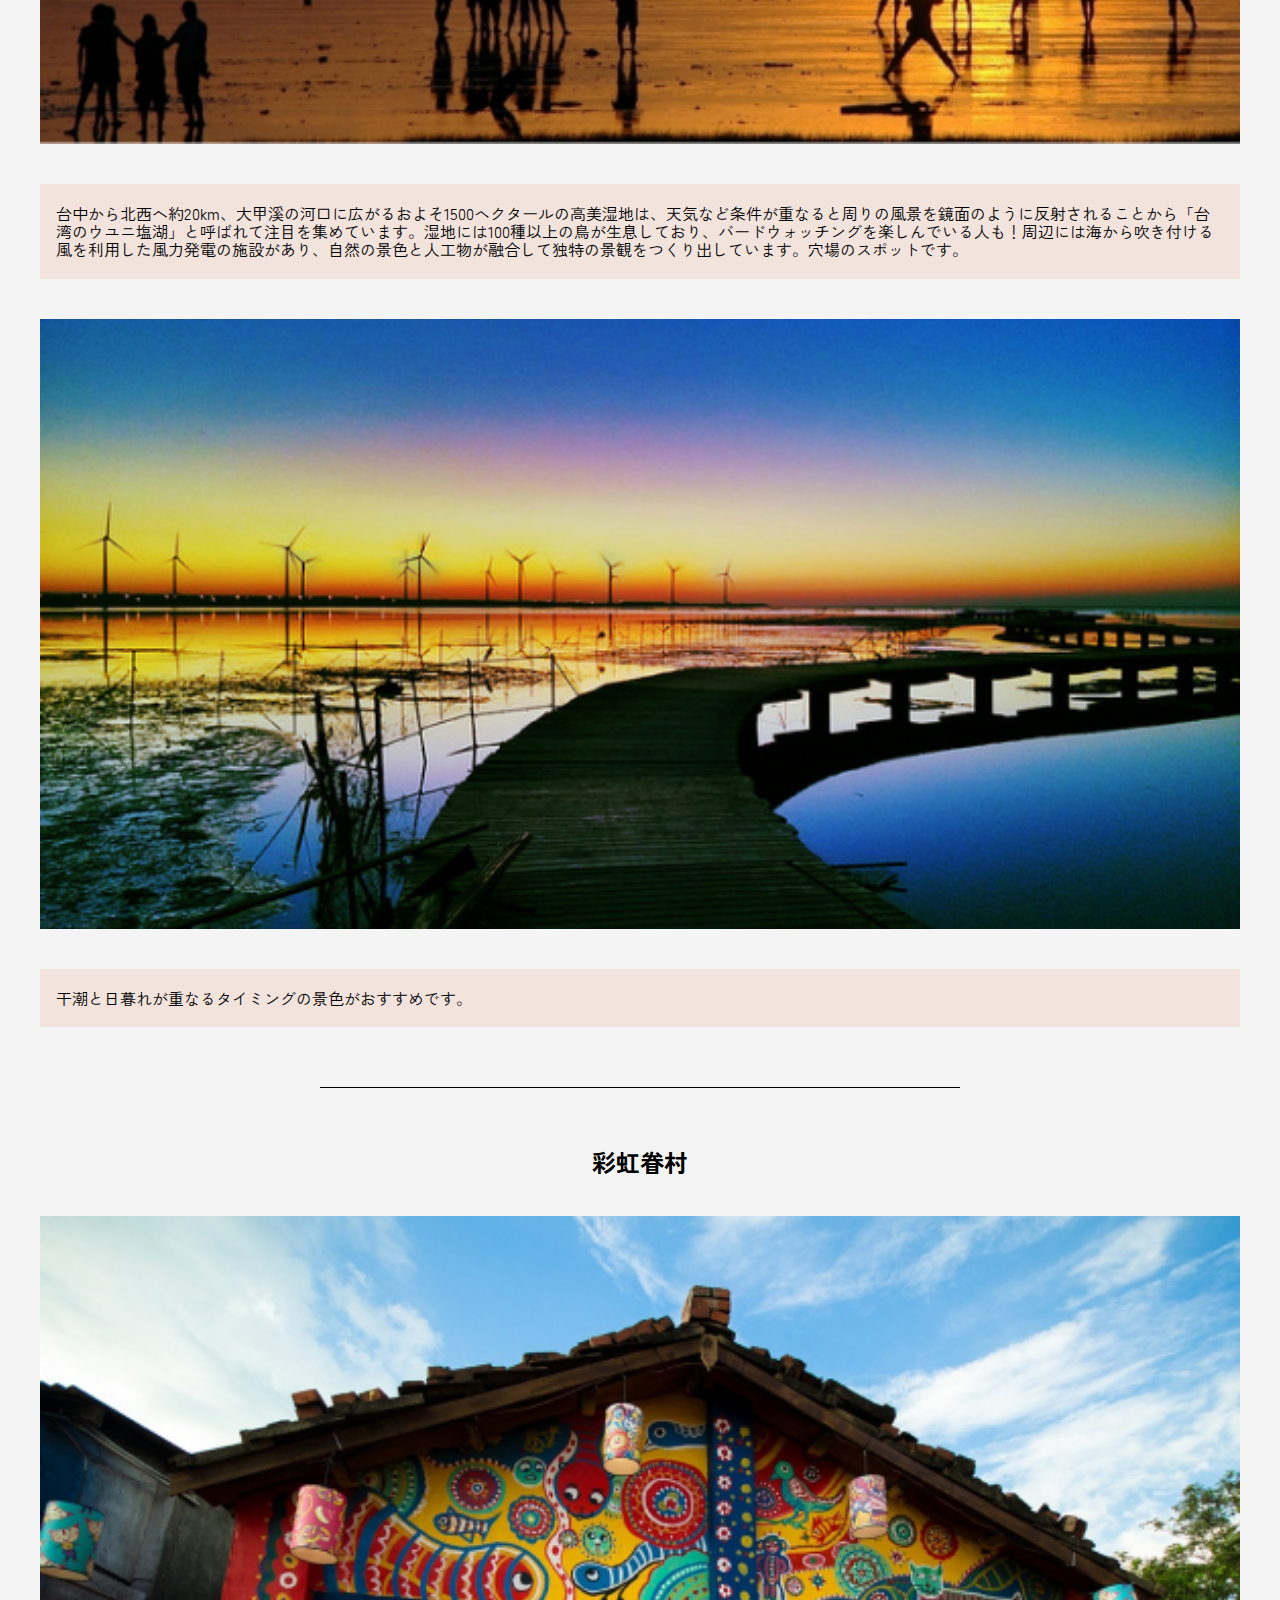
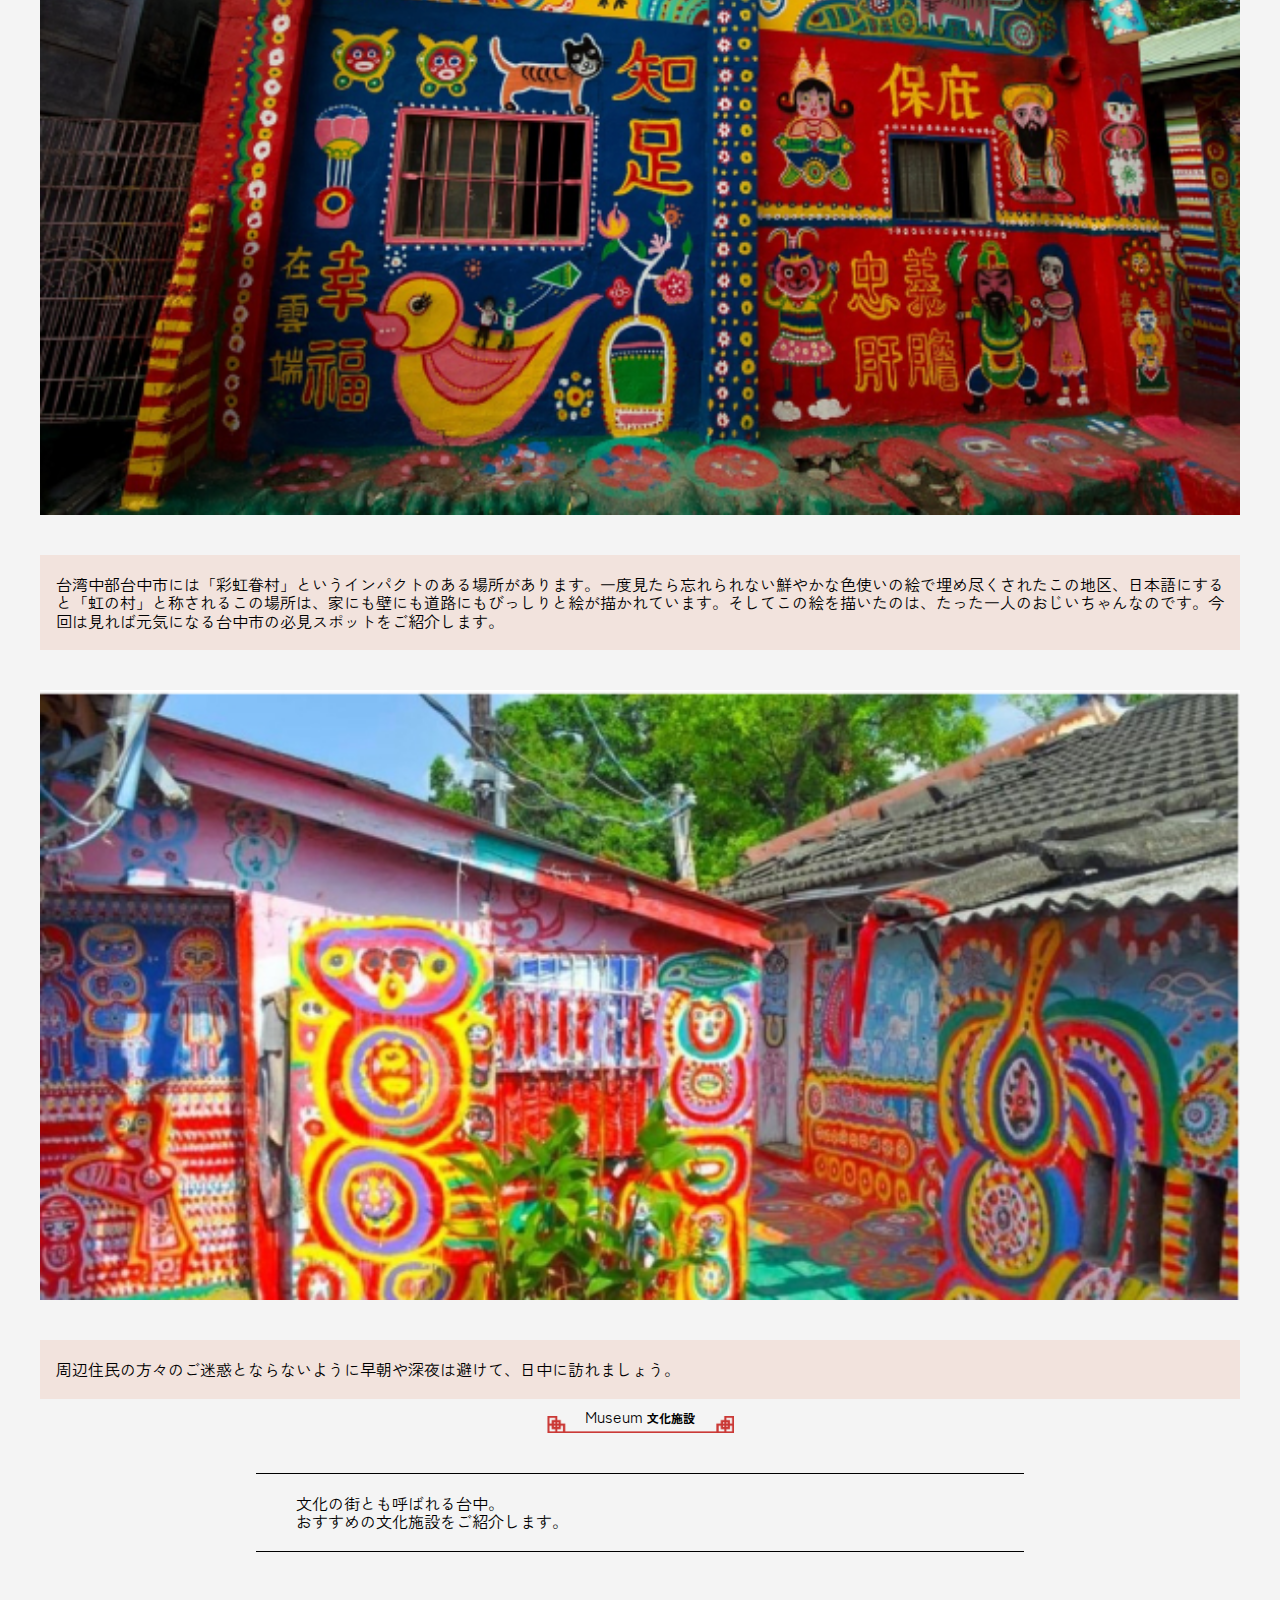
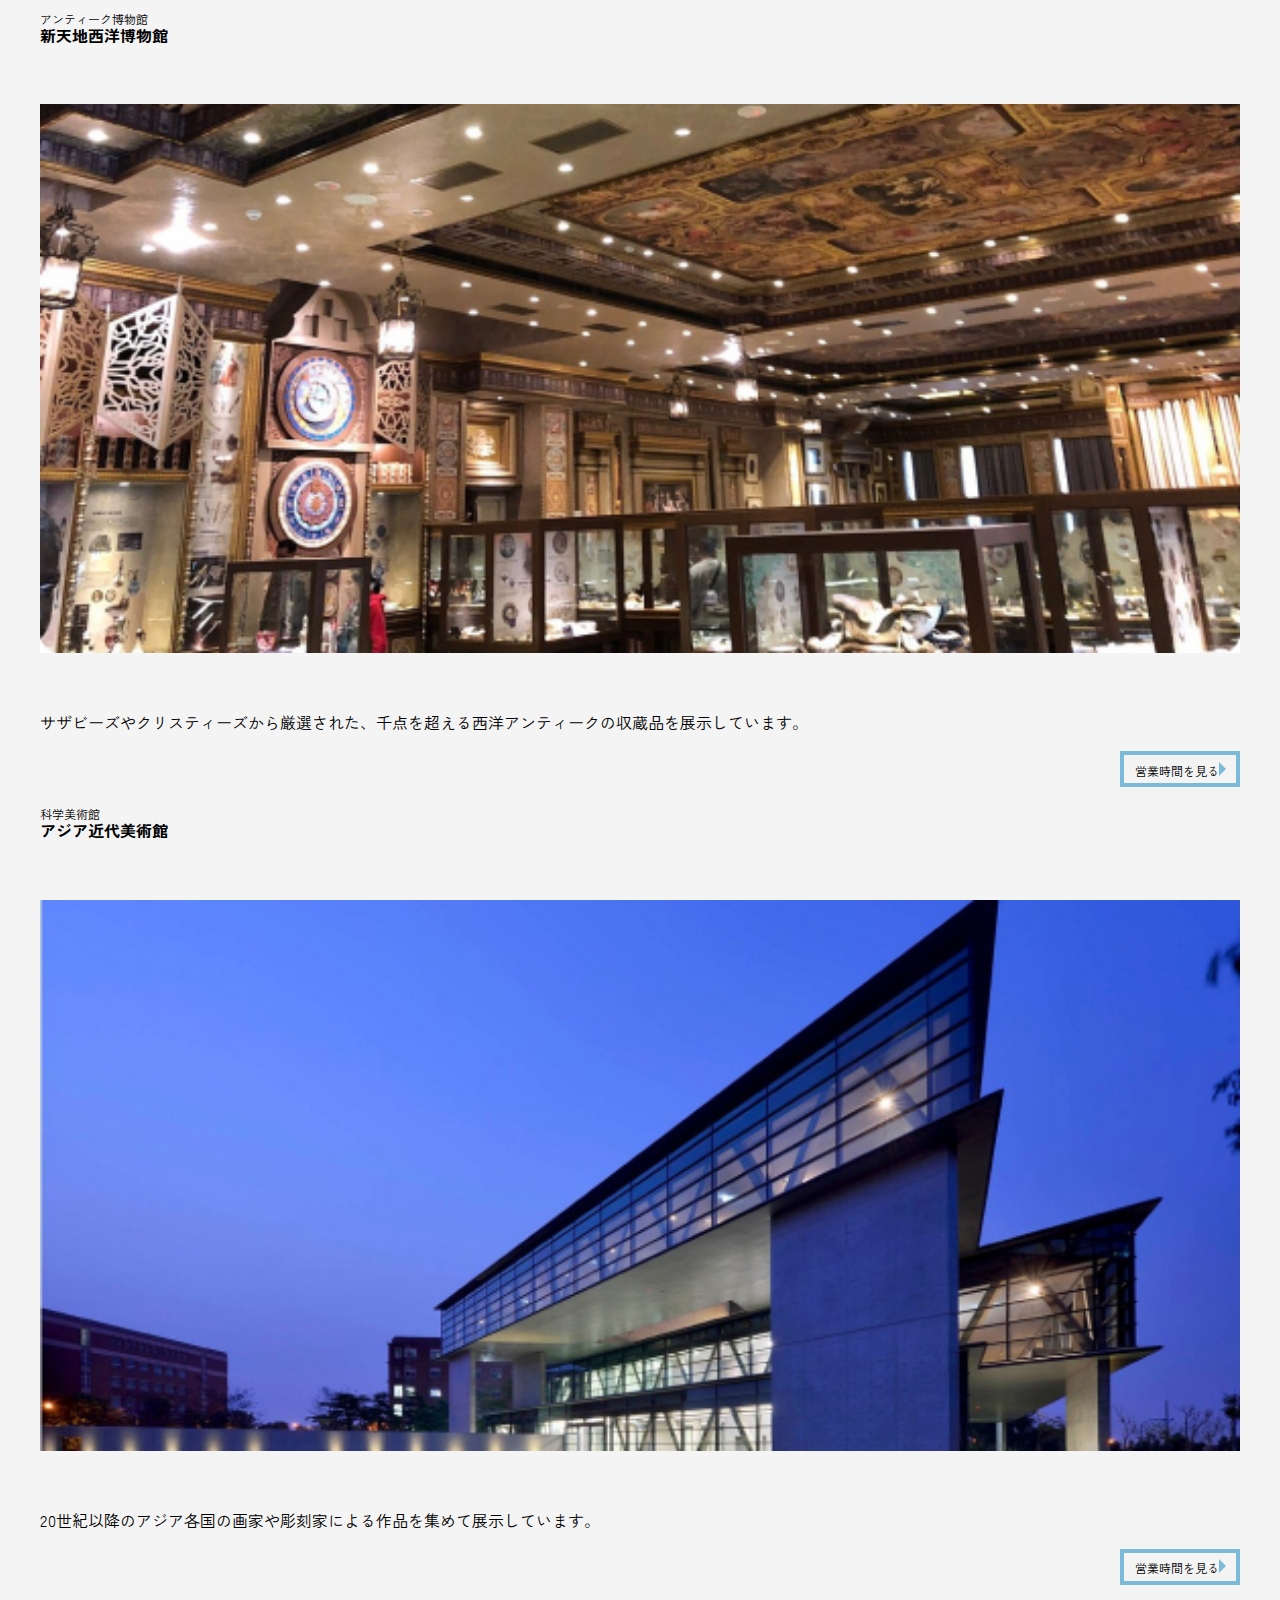
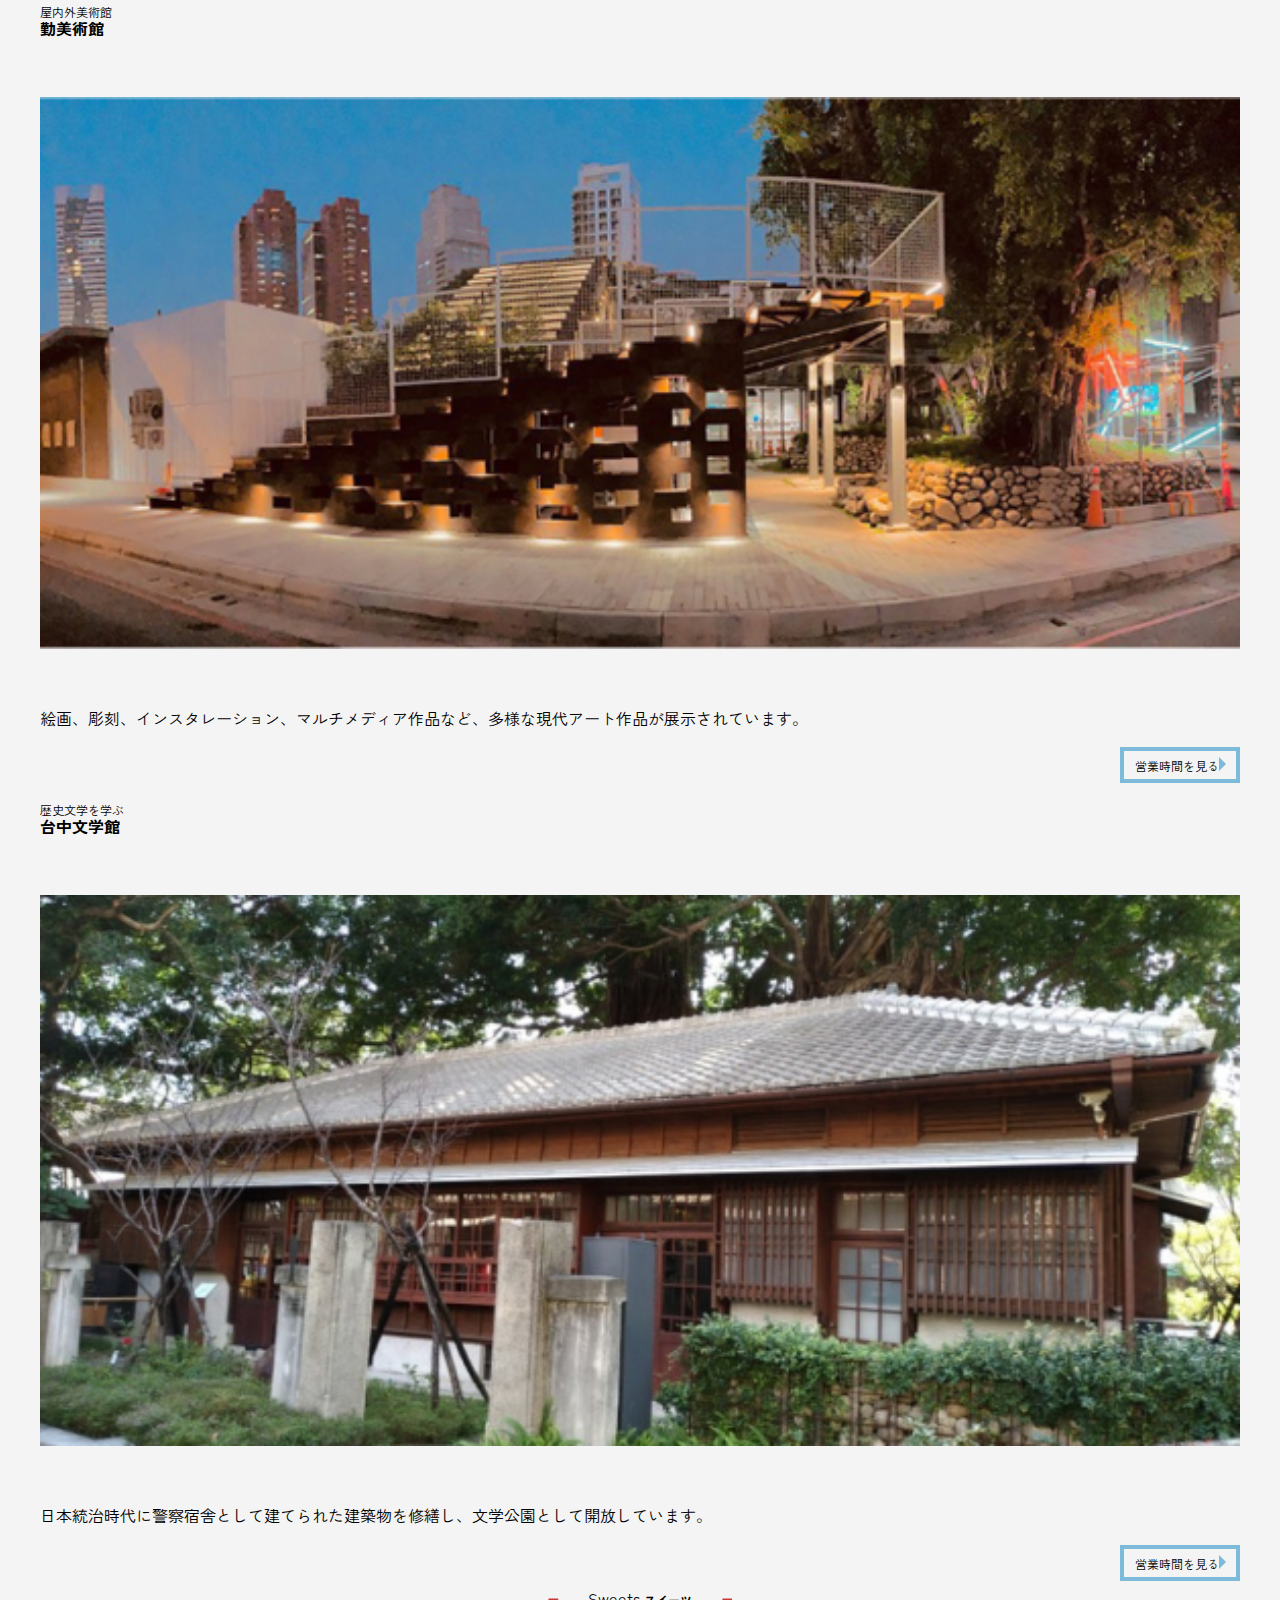
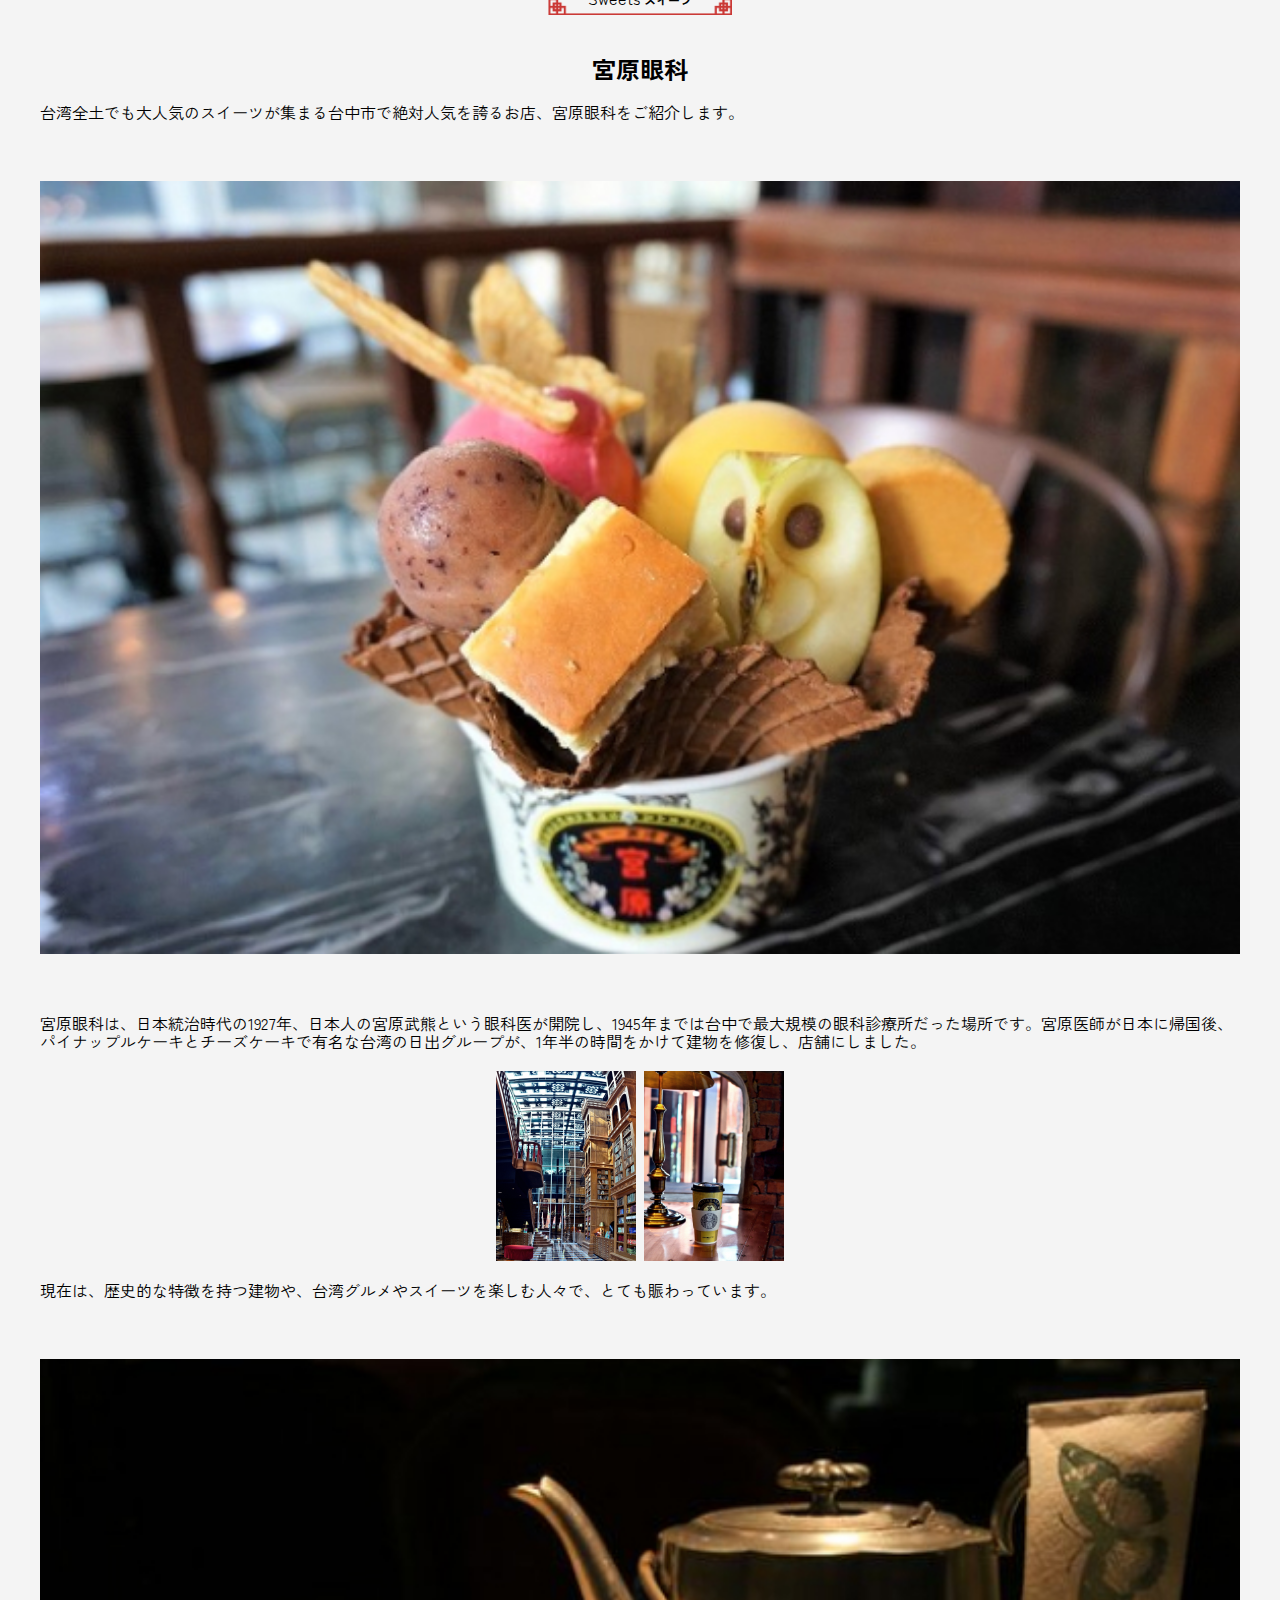
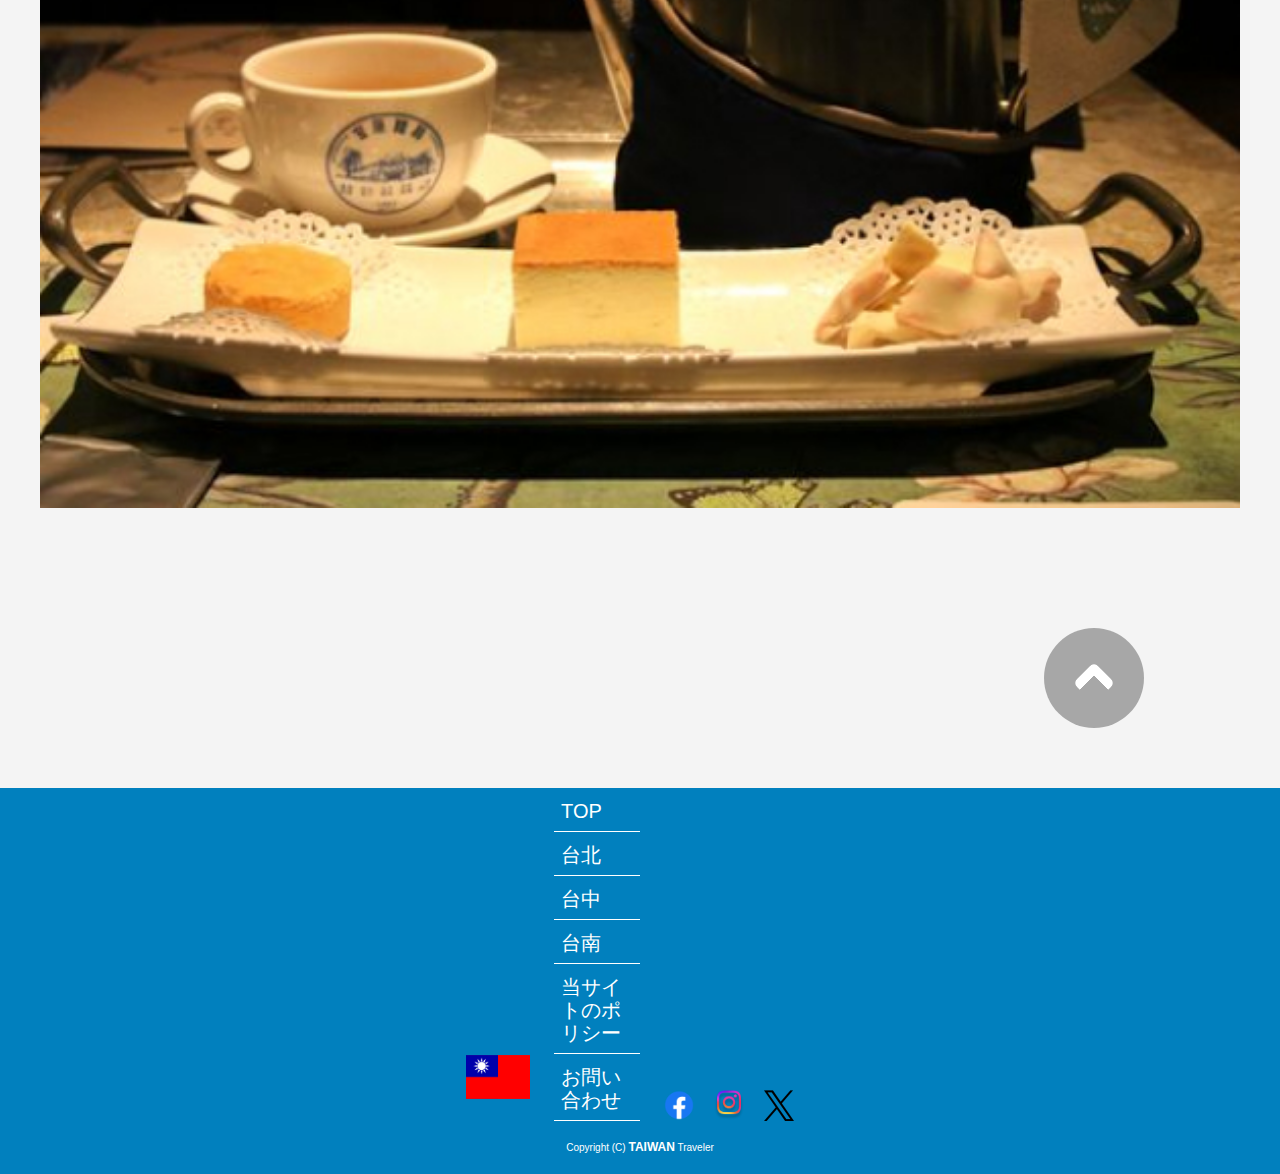
==== commit 08db98ee: "リンク接続" ====
--- a/台中/index.html
+++ b/台中/index.html
@@ -18,12 +18,12 @@
     <!-- 左上小さいロゴ -->
 
     <div class="header_logo">
-      <a href="#"><img src="../common/images/taiwan_logo.svg" alt="taiwan">
+      <a href="../index.html"><img src="../../common/images/logo.svg" alt="taiwan">
       </a>
     </div>
 
     <nav class="gMenu">
-      <a href="#"><img src="../common/images/drawer_icon.svg" alt="">
+      <a href="../index.html"><img src="../common/images/drawer_icon.svg" alt="">
       </a>
       <!-- メニュー開閉用 -->
       <input type="checkbox" id="menu-btn" class="menu-btn">
@@ -34,10 +34,10 @@
 
       <ul class="menu">
         <li class="mini_logo"></li>
-        <li><a href="#top">TOP</a></li>
-        <li><a href="#taipei">台北</a></li>
-        <li><a href="#taichung">台中</a></li>
-        <li><a href="#tainan">台南</a></li>
+        <li><a href="../index.html">TOP</a></li>
+        <li><a href="../台北/index.html">台北</a></li>
+        <li><a href="../台中/index.html">台中</a></li>
+        <li><a href="../台南/index.html">台南</a></li>
 
       </ul>
     </nav>
@@ -64,7 +64,13 @@
     <!-- パンくず -->
 
     <nav>
-      <p class="breadcrumb"><a href="">トップ</a>＞台南 </p>
+      <ol class="breadcrumb">
+        <li>
+          <a href="../index.html">Top</a>
+        </li>
+
+        <li><a href="">台北</a></li>
+      </ol>
     </nav>
 
     <section class="attraction">
@@ -267,12 +273,12 @@
 
   </main>
 
-    <!--上に行くボタン  -->
-    <div class="btn_sp">
-      <div class="btn_king_wrapper">
-        <button class="top_go"><a href="#"></a></button>
-      </div>
+  <!--上に行くボタン  -->
+  <div class="btn_sp">
+    <div class="btn_king_wrapper">
+      <button class="top_go"><a href="#"></a></button>
     </div>
+  </div>
   <!-- footer部分 -->
   <footer>
     <div class="wrapper">
--- a/台中/css/style.css
+++ b/台中/css/style.css
@@ -1,8 +1,9 @@
 @charset "utf-8";
 
 
-main {
+html {
   font-family: "Zen Kaku Gothic New", sans-serif;
+  background-color: #F4F4F4;
 }
 
 :root {
@@ -111,8 +112,6 @@
   cursor: pointer;
   color: #fff;
 }
-
-.museumtext
 
 /* ul 要素 メニュー */
 .menu {
@@ -167,9 +166,23 @@
 
 /* メイン要素 */
 .breadcrumb {
-  display: block;
-  text-align: left;
-  margin-left: 0;
+  display: flex;
+  flex-wrap: wrap;
+  list-style: none;
+  text-decoration: none;
+  margin-top: 8px;
+}
+
+.breadcrumb a:hover {
+  text-decoration: underline;
+}
+
+.breadcrumb li:not(:last-of-type)::after {
+  content: "›";
+  margin: 0 .6em;
+  /* 記号の左右の余白 */
+  color: #777;
+  /* 記号の色 */
 }
 
 section {
@@ -305,7 +318,8 @@
   width: 120px;
   height: 36px;
   text-decoration: none;
-  border: solid 4px #EDA184;
+  border: solid 4px;
+  border-color: rgba(1, 128, 190, 0.5);
   margin-left: auto;
 }
 
@@ -313,7 +327,8 @@
   display: inline-block;
   width: 0;
   height: 0;
-  border-left: 7px solid #EDA184;
+  border-left: 7px solid;
+  border-left-color: rgba(1, 128, 190, 0.5);
   border-top: 7px solid transparent;
   border-bottom: 7px solid transparent;
 }
